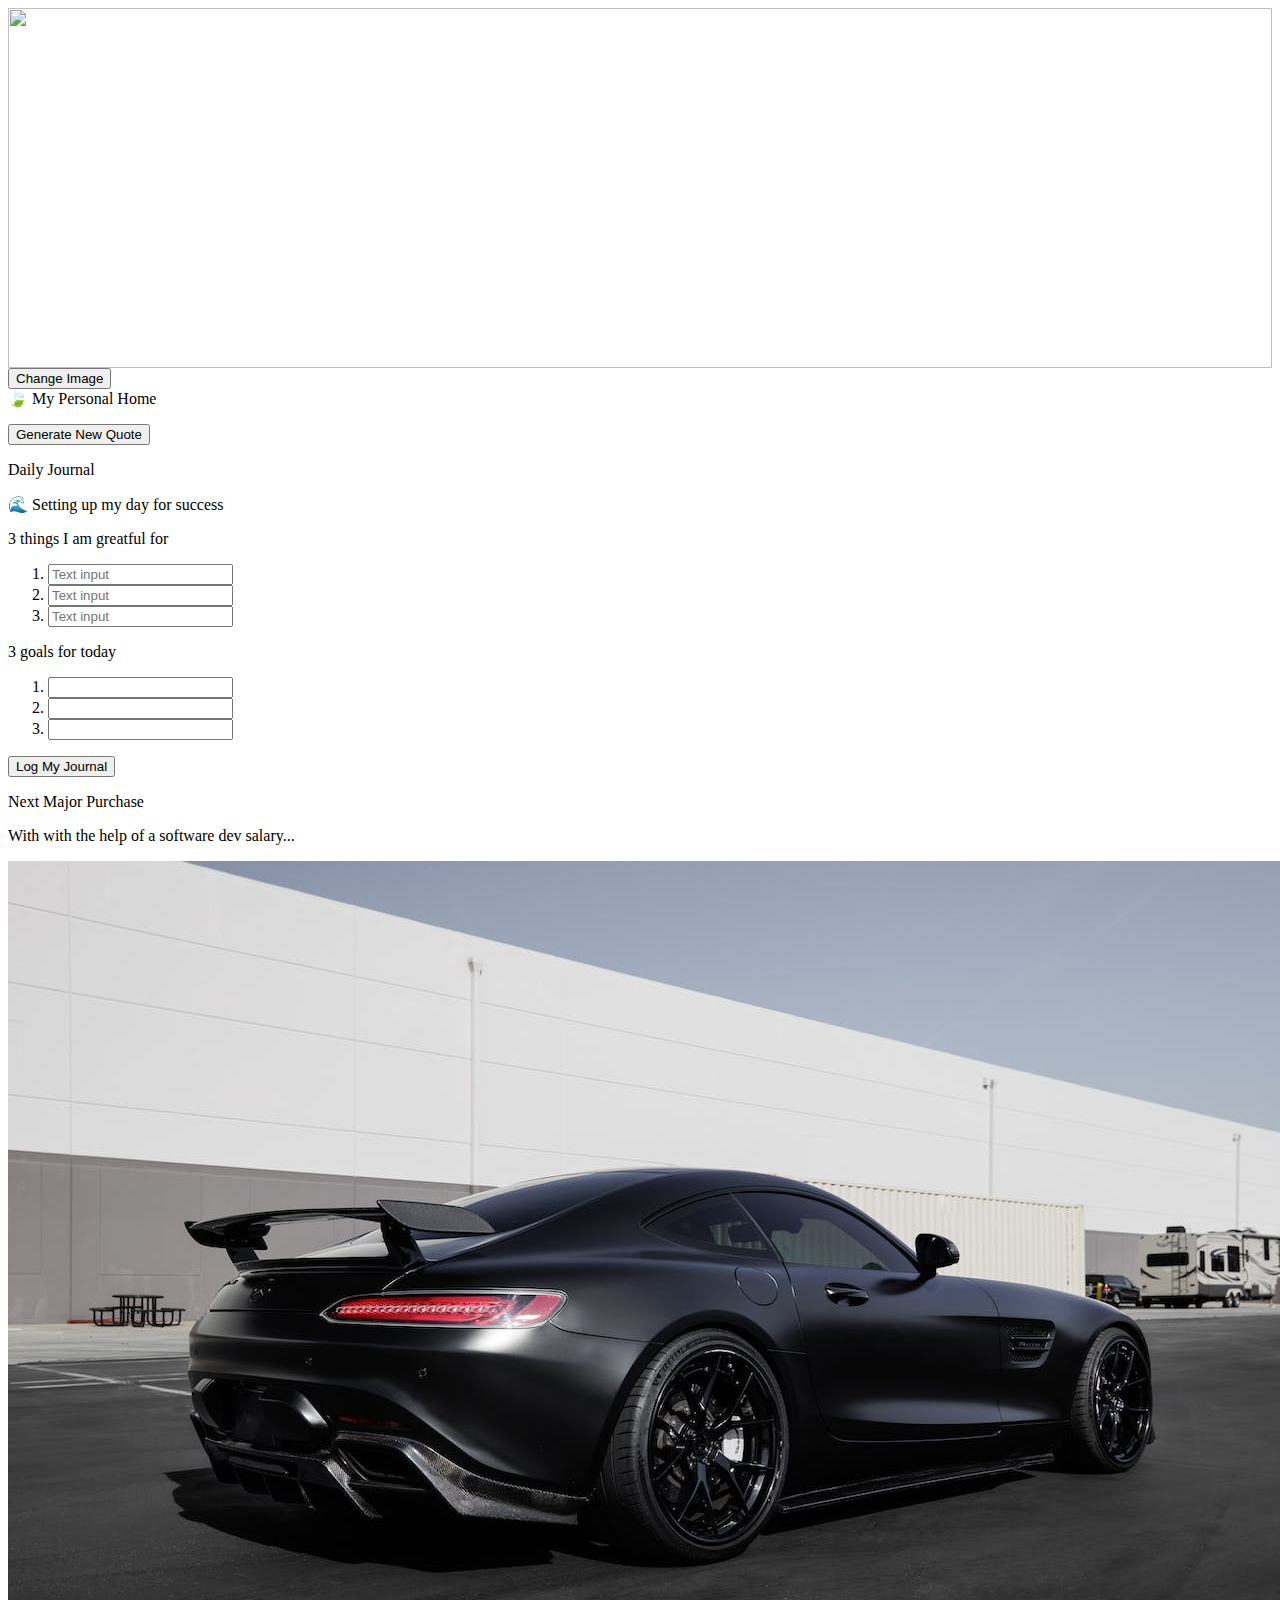
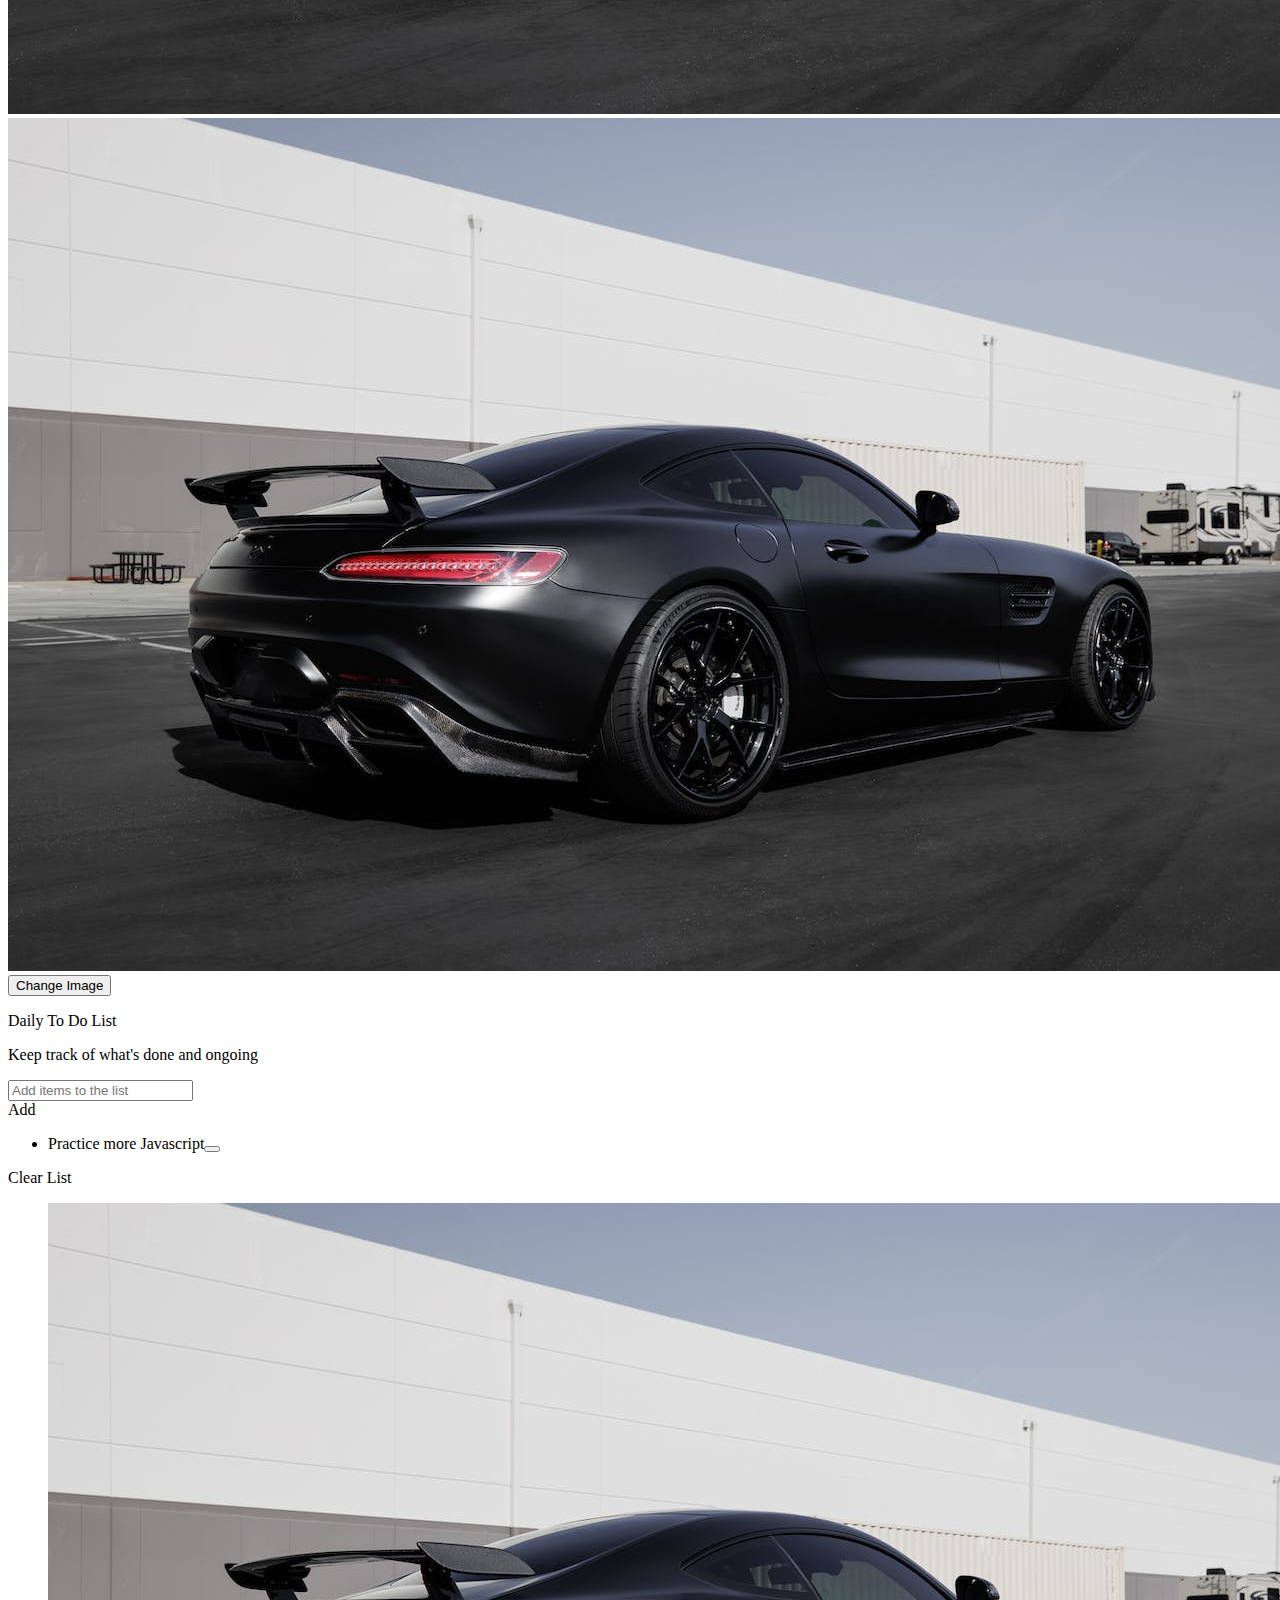
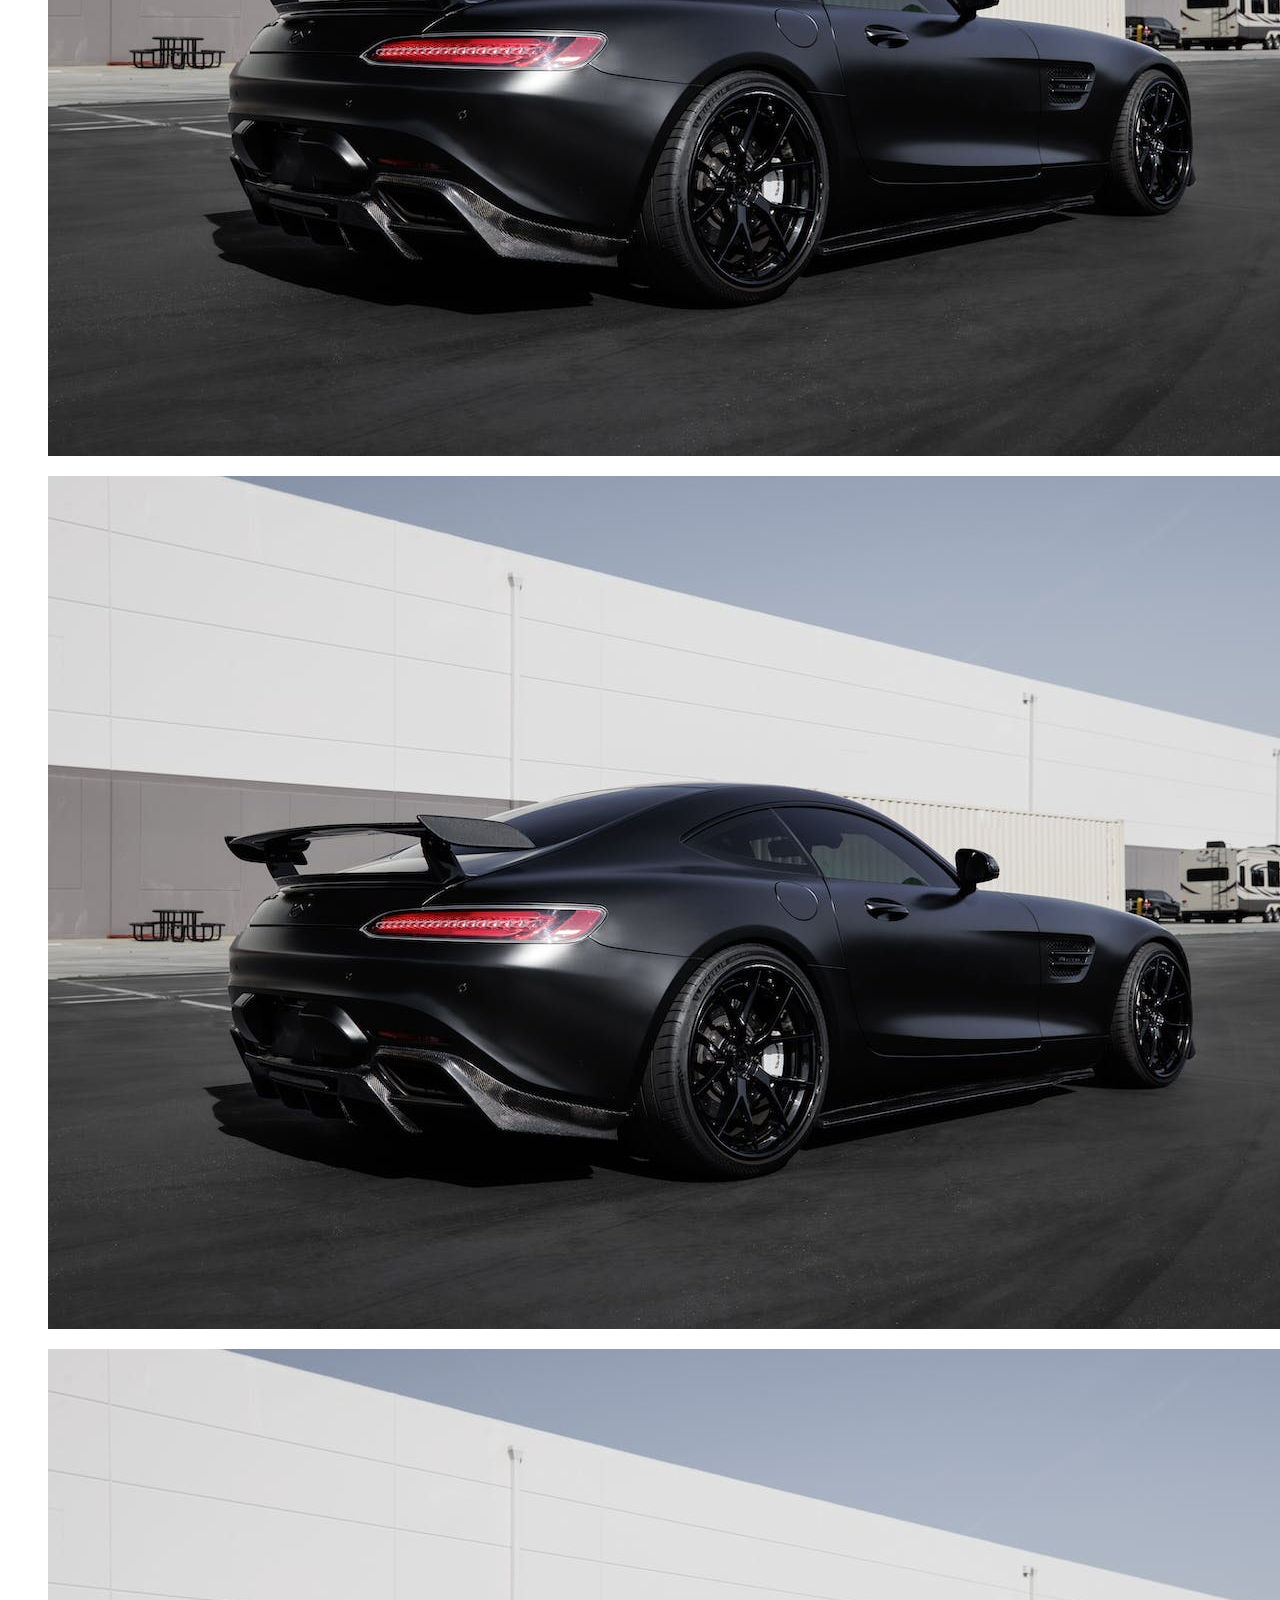
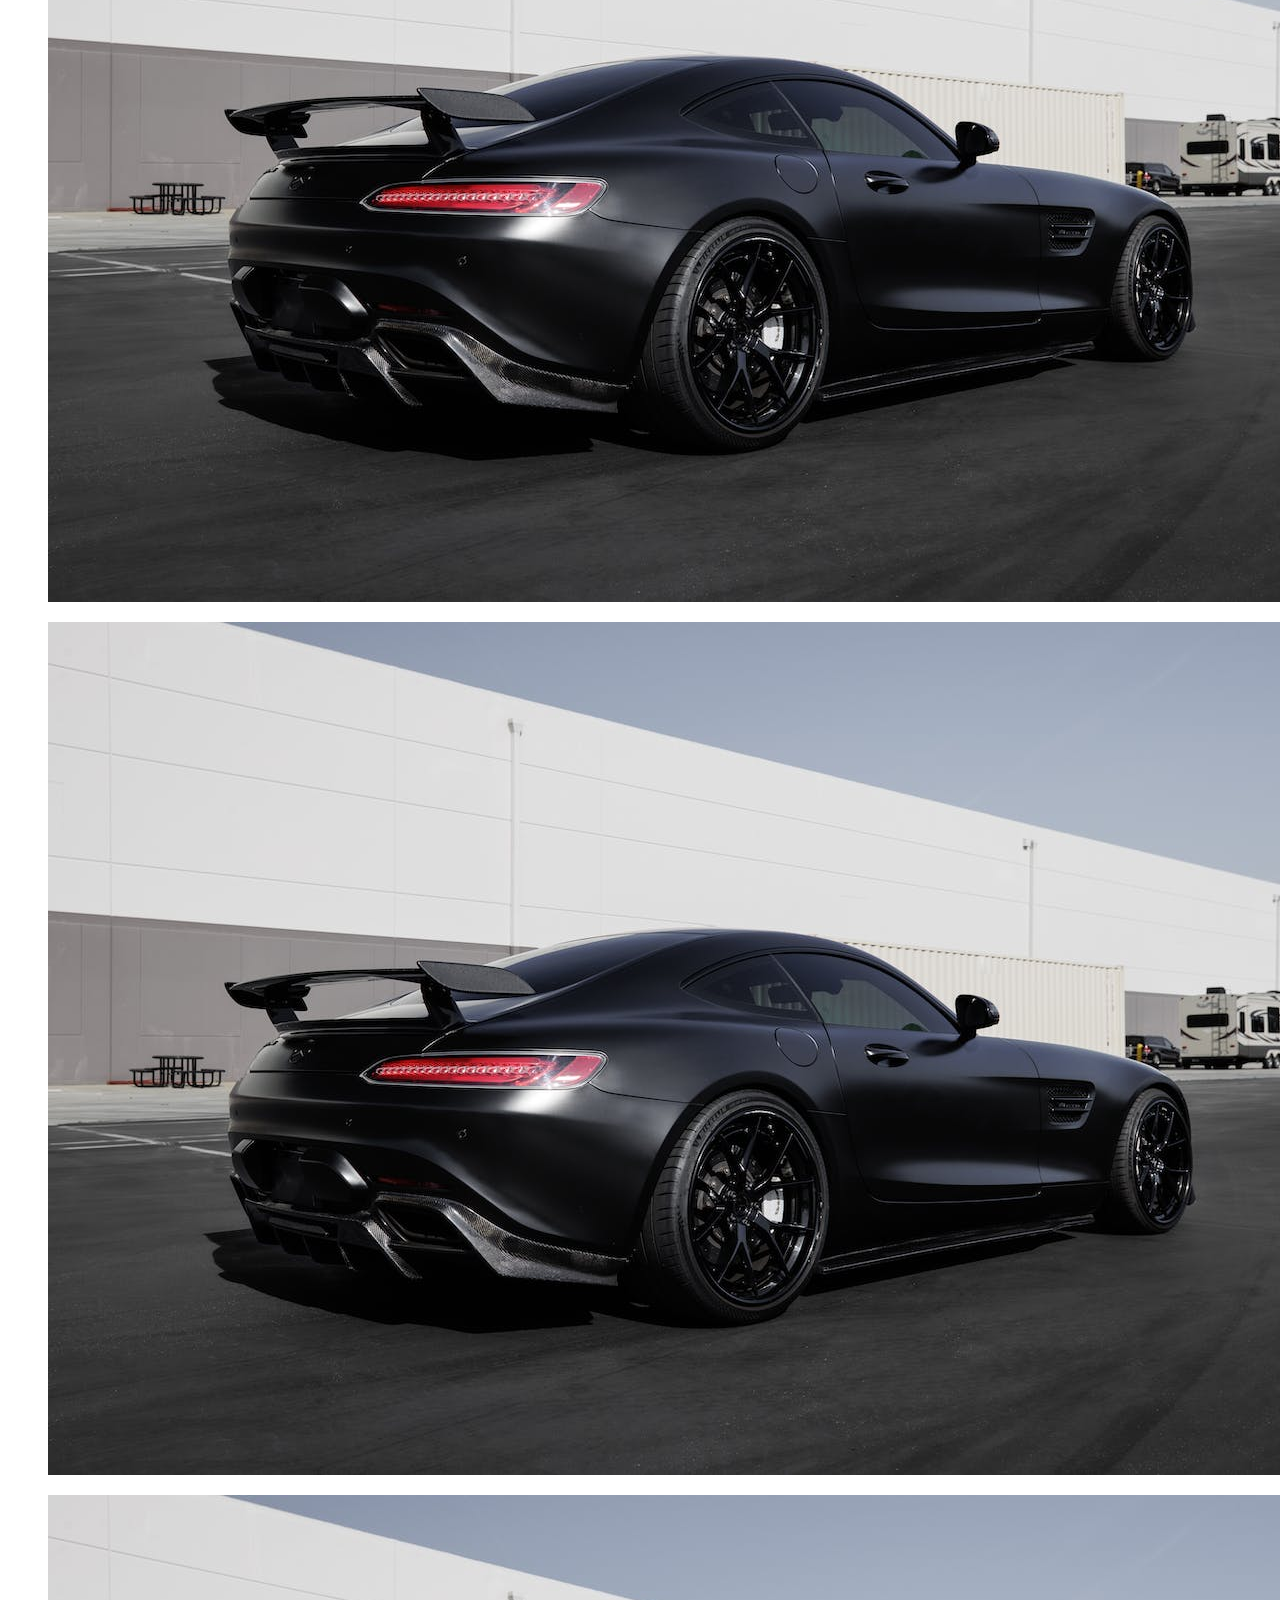
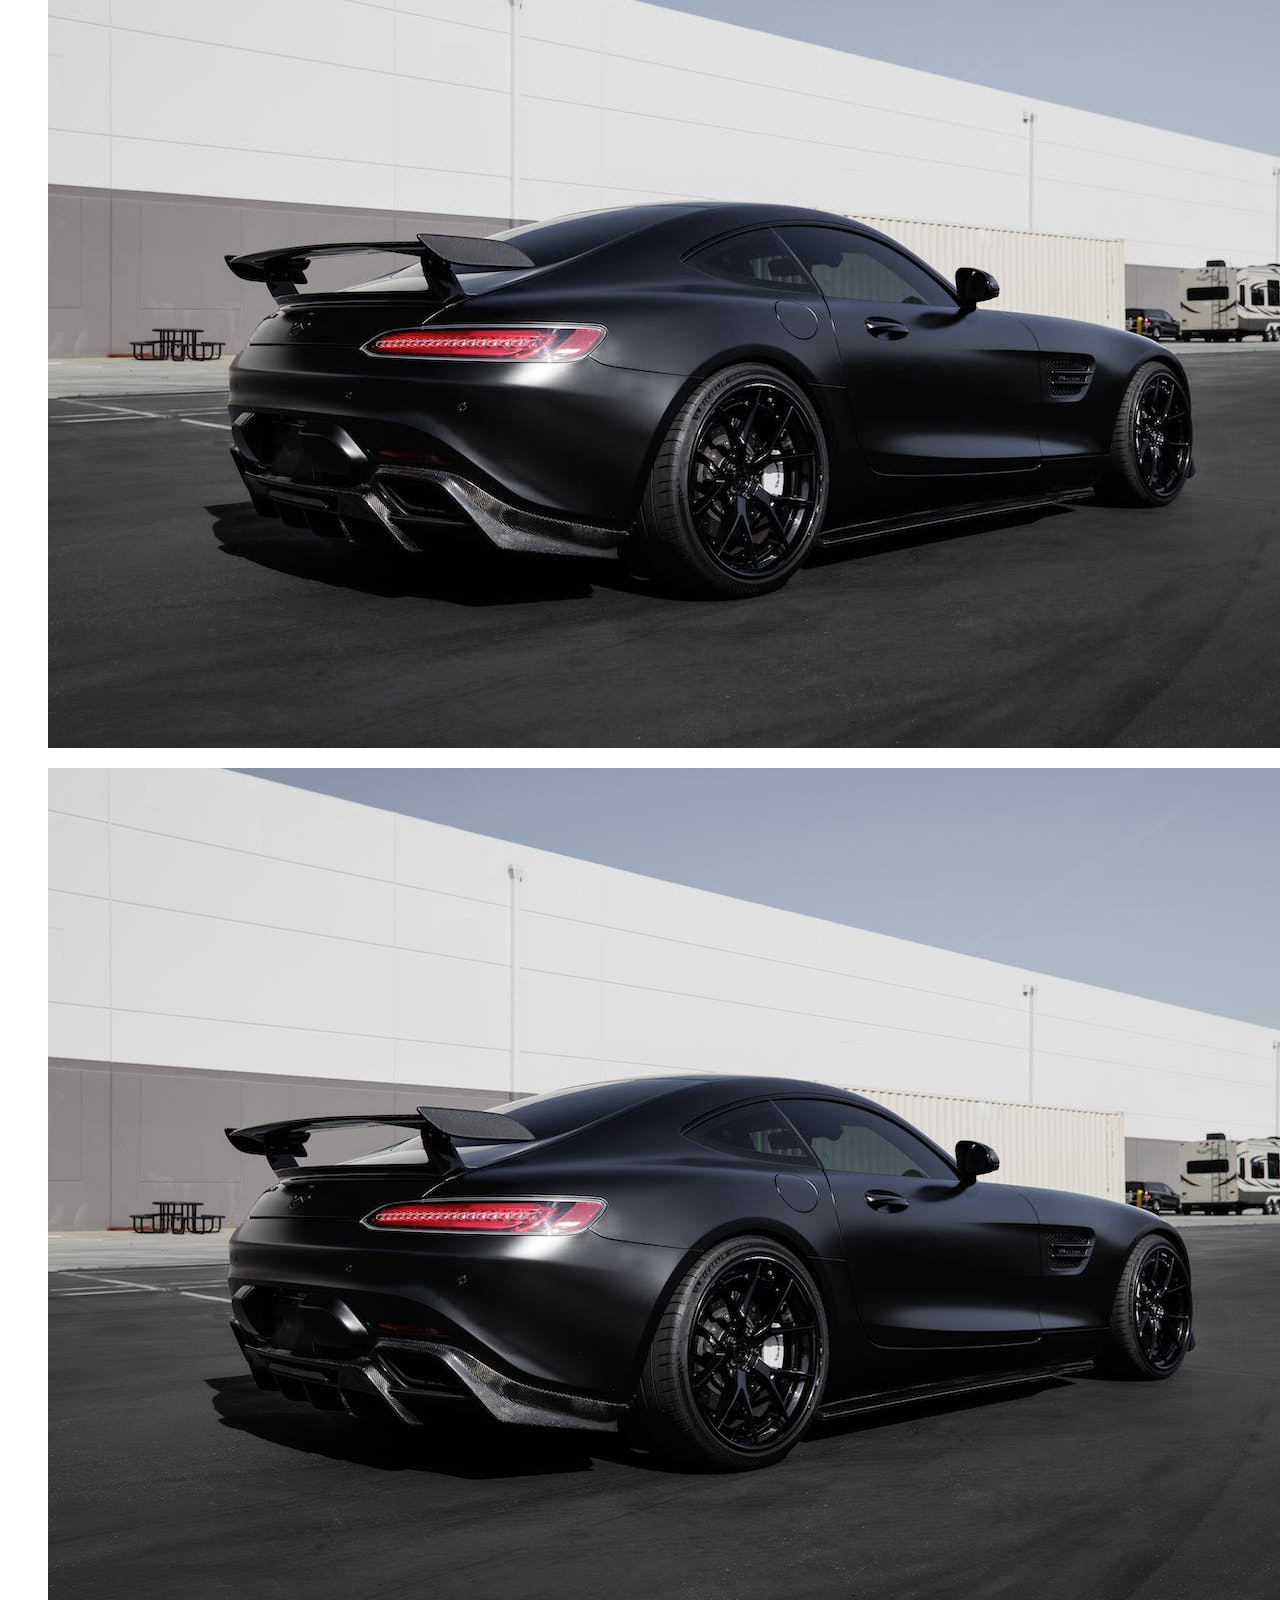
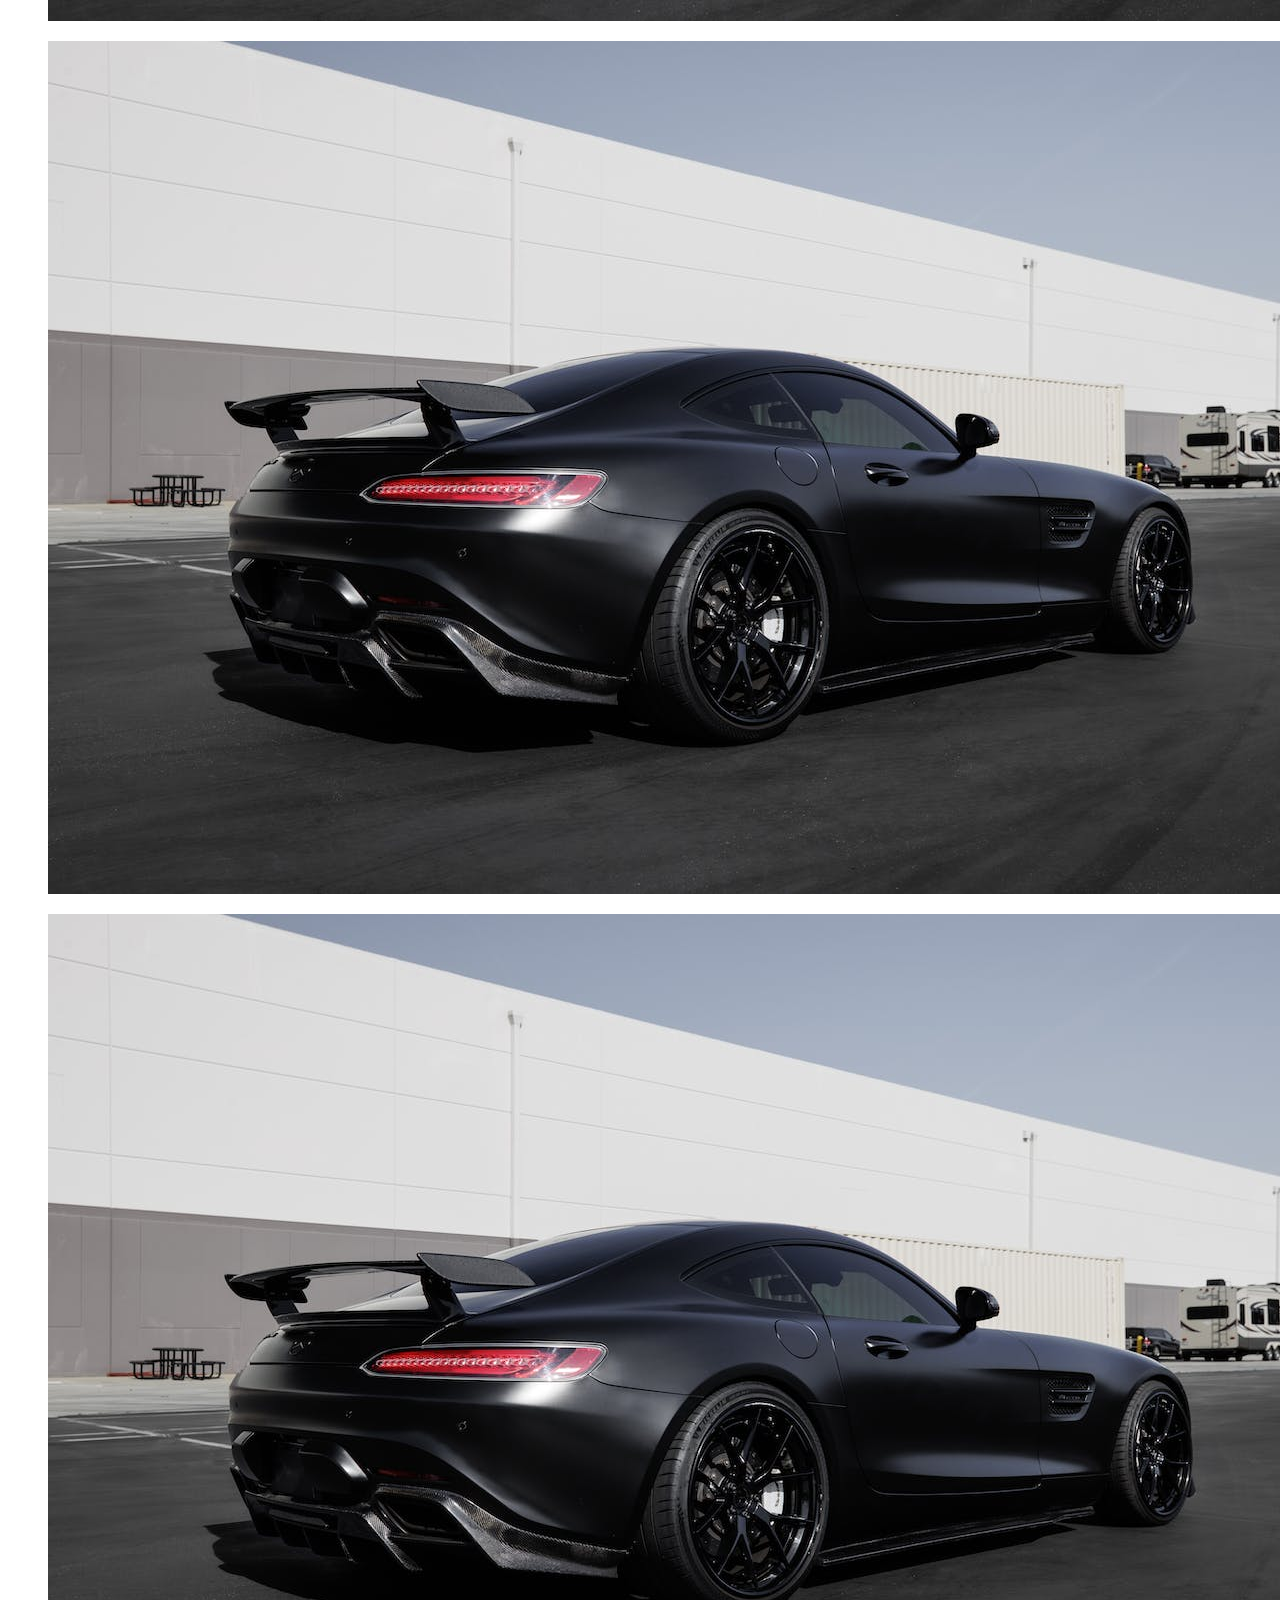
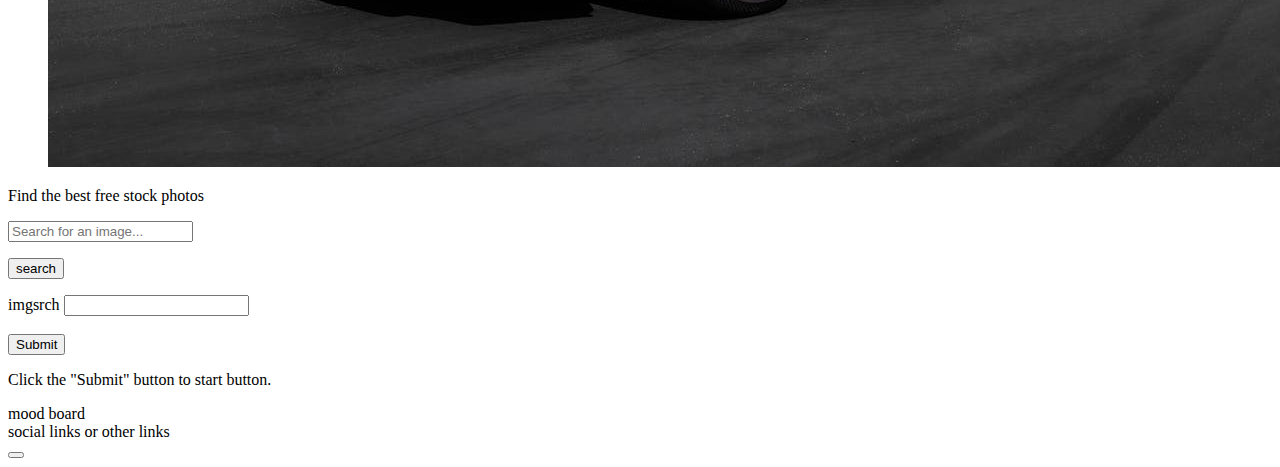
==== index.html @ 058fcc42 "added JS and API for weather widget" ====
<!DOCTYPE html>
<html>

<head>
    <meta charset="utf-8">
    <meta name="viewport" content="width=device-width, initial-scale=1">
    <title>Camel</title>
    <link rel="stylesheet" href="./assets/style.css">
    <!-- Bulma CSS -->
    <link rel="stylesheet" href="https://cdn.jsdelivr.net/npm/bulma@0.9.4/css/bulma.min.css">
    <!-- dayJS -->
    <script src="https://cdn.jsdelivr.net/npm/dayjs@1.11.3/dayjs.min.js"
        integrity="sha256-iu/zLUB+QgISXBLCW/mcDi/rnf4m4uEDO0wauy76x7U=" crossorigin="anonymous"></script>
</head>



<body>

    <div id="top-banner" class="img_container has-background-black-ter">
        <img id="top-banner-image" class="banner_img" src="./images/199286248_l_normal_none.png" alt="">
        <button id="change-image" class="js-modal-trigger is-warning is-small" data-target="banner-modal">
            Change Image
          </button>
    </div>

    <main class="section has-background-black-ter">
        <div class=" mb-6">
            <div class="title is-1 has-text-white-bis">🍃 My Personal Home</div>
            <!-- <div class="button is-primary">Edit Page</div> -->
        </div>
        <!-- row 1 -->
        <div class="tile is-ancestor ">
            <!-- quote generator -->
            <div class="tile is-parent is-6">
                <div class="tile is-child notification is-success has-background-grey-darker">
                    <p id="quote-text" class="title is-5 has-text-white-bis">Lorem ipsum dolor sit amet, consectetur
                        adipiscing elit, sed do eiusmod tempor incididunt ut labore et dolore magna aliqua.</p>
                    <p id="author-name" class="subtitle is-6 has-text-white-bis">- Quote author</p>
                    <button id="new-random" class="button is-warning">Generate New Quote</button>
                </div>
            </div>
            <!-- time and day widget -->
            <div class="tile is-parent is-3">
                <div
                    class="tile is-child notification is-success has-background-grey-darker has-text-centered is-align-content-center">
                    <p id="time" class="is-size-1 is-size-1-touch has-text-weight-bold has-text-white-bis "></p>
                    <p id="day" class="has-text-white-bis"></p>
                    <p id="monthly" class="has-text-white-bis"></p>
                </div>
            </div>
            <!-- weather widget -->
            <div class="tile is-parent is-3">
                <div
                    class="tile is-child notification is-success  has-background-grey-darker has-text-centered is-align-content-center">
                    <p id="temperature" class="is-size-1 is-size-1-touch has-text-weight-bold has-text-white-bis">
                    </p>
                    <p id="condition" class="has-text-white-bis"></p>
                    <p id="location" class="has-text-white-bis"></p>
                    <!-- <div class="field has-addons">
                        <div class="control">
                          <input id="citysearch" class="input" type="text" placeholder="Enter your city here...">
                        </div>
                        <div class="control">
                          <a class="button is-warning">
                            Update
                          </a>
                        </div>
                      </div> -->

                </div>
            </div>
        </div>
        <!-- row 2  -->
        <div class="tile is-ancestor has-background-black-ter">

            <!-- journal -->
            <div class="tile is-parent">
                <!-- <form id="journal-form"> -->
                    <article class="tile is-child has-background-grey-darker notification is-success">
                        <div class="content">
                            <!-- titles -->
                            <p class="title">Daily Journal</p>
                            <p class="subtitle">🌊 Setting up my day for success</p>
                            <!-- boxes -->
                            <div class="content">
                                <div>
                                    <!-- Top box -->
                                    <p class="title is-6 has-text-weight-normal is-italic	">3 things I am greatful for
                                    </p>
                                    <div class="box content pt-2 has-background-grey-dark">
                                        <ol type="1">
                                            <li>
                                                <input class="input" type="text" placeholder="Text input">
                                            </li>
                                            <li>
                                                <input class="input" type="text" placeholder="Text input">
                                            </li>
                                            <li>
                                                <input class="input" type="text" placeholder="Text input">
                                            </li>
                                        </ol>
                                    </div>
                                    <!-- Bottom Box -->
                                    <p class="title is-6 has-text-weight-normal is-italic	">3 goals for today</p>
                                    <div class="box content pt-2 has-background-grey-dark">
                                        <ol type="1">
                                            <li><input type= "text" id= "goalsl1"></li>
                                            <li><input type= "text" id= "goalsl2"></li>
                                            <li><input type= "text" id= "goalsl3"></li>
                                        </ol>
                                    </div>
                                </div>
                            </div>
                            <button class="button is-warning is-outlined" id="log-my-journal">Log My Journal</button>
                        </div>
                    </article>
                <!-- </form> -->
            </div>

            <!-- solo image tile -->
            <div class="tile is-parent">
                <article class="tile is-child has-background-grey-darker notification is-primary has-text-centered">
                    <p class="title">Next Major Purchase</p>
                    <p class="subtitle">With with the help of a software dev salary...</p>
                    <div class="">


                        <img src="./images/pexels-auto-records-10292240.jpg">
                        
                            <img id="solo-image" src="./images/pexels-auto-records-10292240.jpg">

                        </figure>
                    </div>
                    <button id="change-image" class="js-modal-trigger button is-warning mt-3" data-target="pexel-modal">
                        Change Image
                    </button>
                </article>
            </div>

            <!-- to-do-list -->
            <div class="tile is-parent">
                <article class="tile is-child has-background-grey-darker notification is-primary ">
                    <p class="title">Daily To Do List</p>
                    <p class="subtitle">Keep track of what's done and ongoing</p>
                    <div class="field has-addons">
                        <div class="control is-expanded">
                            <input id="task_input" class="input" type="text" placeholder="Add items to the list">
                        </div>
                        <div class="control">
                            <a id="task_add" class="button is-warning">
                                Add
                            </a>
                        </div>
                    </div>
                    <div class="control my-4">

                        <ul id="task_list">
                            <li class="is-clickable notification is-warning mb-3 p-2">Practice more Javascript<button
                                    id="clear_task" class="delete"></button></li>
                        </ul>

                        <ul id="task_list"></ul>
                    </div>
                    <div class="field is-grouped is-grouped-centered">
                        <p class="control">
                            <a id="clear_button" class="button is-warning is-outlined">
                                Clear List
                            </a>
                        </p>
                    </div>
                </article>
            </div>
        </div>
        <!-- row 3 -->
        <div class="tile is-ancestor is-vertical">
            <div class="tile is-parent">
                <div class="tile is-child">
                    <figure class="image is-480x480">
                        <img src="./images/pexels-auto-records-10292240.jpg">
                    </figure>
                </div>
                <div class="tile is-child">
                    <figure class="image is-480x480">
                        <img src="./images/pexels-auto-records-10292240.jpg">
                    </figure>
                </div>
                <div class="tile is-child">
                    <figure class="image is-480x480">
                        <img src="./images/pexels-auto-records-10292240.jpg">
                    </figure>
                </div>
                <div class="tile is-child">
                    <figure class="image is-480x480">
                        <img src="./images/pexels-auto-records-10292240.jpg">
                    </figure>
                </div>
            </div>
            <div class="tile is-parent">
                <div class="tile is-child">
                    <figure class="image has-ratio is-256x256">
                        <img src="./images/pexels-auto-records-10292240.jpg">
                    </figure>
                </div>
                <div class="tile is-child">
                    <figure class="image has-ratio is-256x256">
                        <img src="./images/pexels-auto-records-10292240.jpg">
                    </figure>
                </div>
                <div class="tile is-child">
                    <figure class="image has-ratio is-256x256">
                        <img src="./images/pexels-auto-records-10292240.jpg">
                    </figure>
                </div>
                <div class="tile is-child">
                    <figure class="image has-ratio is-256x256">
                        <img src="./images/pexels-auto-records-10292240.jpg">
                    </figure>
                </div>
            </div>
        </div>


        <!-- Modal -->

       
       <!-- Modal for solo image -->
        <div id="pexel-modal" class="modal">
            <div class="modal-background "></div>
                <div class="modal-content is-clipped">
                    <div class="tile is-ancestor has-background-grey-darker notification is-primary">
                        <div class="tile is-parent">
                            <div class="tile is-child">
                                <div class="label is-size-5 has-text-white-ter has-text-centered py-4">Find the best free stock photos</div>
                                <div class="field is-grouped pb-4">
                                    <p class="control is-expanded">
                                    <input id="pexelimg" class="input" type="text" placeholder="Search for an image...">
                                    </p>
                                    <p class="control">
                                    <input id="submitBtn" class="button is-link" type="submit" value="search">
                                    </p>
                                </div>
                                <div id="imgcontainer" class="img_result  pb-4"></div>
                            </div>
                        </div>
                    </div>
                </div>
            </div>
        </div>

        <!-- Modal for top banner -->
        <div id="banner-modal" class="modal">
            <div class="modal-background"></div>
            <div class="modal-content">
              <!-- Any other Bulma elements you want -->
              <div class="container">
                <div class="row">
                    <div class="col-8">
                        <form>
                            <label for="pexelimgBanner">imgsrch</label>
                            <input type="text" id="pexelimgBanner" name="imgsrch"><br><br>

                            <input id="submitBtnBanner" type="submit" value="Submit">
                        </form>

                        <div id="bannercontainer">

                        </div>

                        <p>Click the "Submit" button to start button.</p>
                        mood board
                    </div>
                    <div class="col-4">
                        social links or other links
                    </div>
                </div>
            </div>
            </div>
            <button class="modal-close is-large" aria-label="close"></button>
          </div>
    </main>

    <script src="./assets/script.js"></script>

</body>

</html>
---- assets/style.css ----
/* * {
    border: 1px red solid;
    font-family: 'Source Sans 3', sans-serif;
} */

.img_container {
    grid-area: 1/1;
    width: 100%;
    height: 100%;
    position: relative;
}

.banner_img {
    display: block;
    object-fit: cover;
    border-radius: 0px;
    width: 100%;
    height: 40vh;
    opacity: 1;
    object-position: center 65%;
}

.cvrbtn {
    position: absolute;
    bottom: 3rem;
    left: 2rem;
}

.img_result {
    justify-self: center;
}

/* .wider {
    width: 110%;
} */
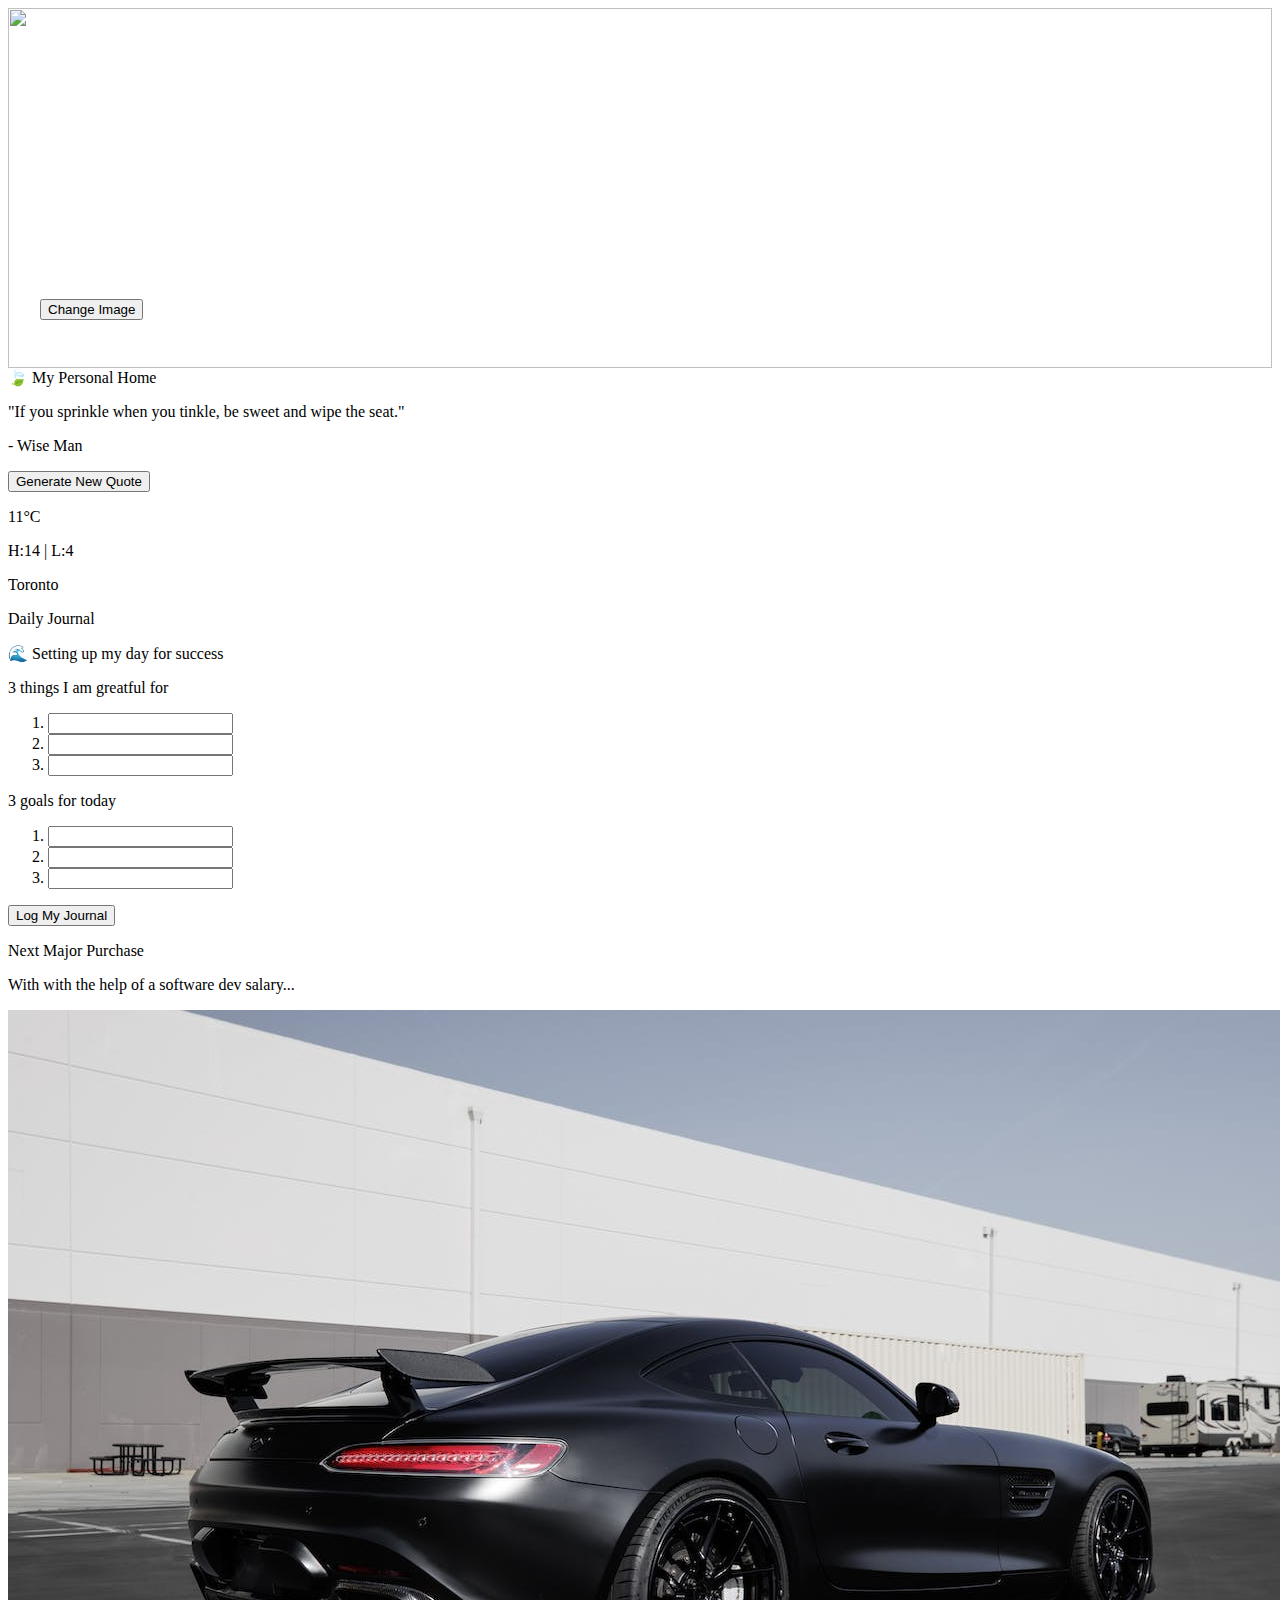
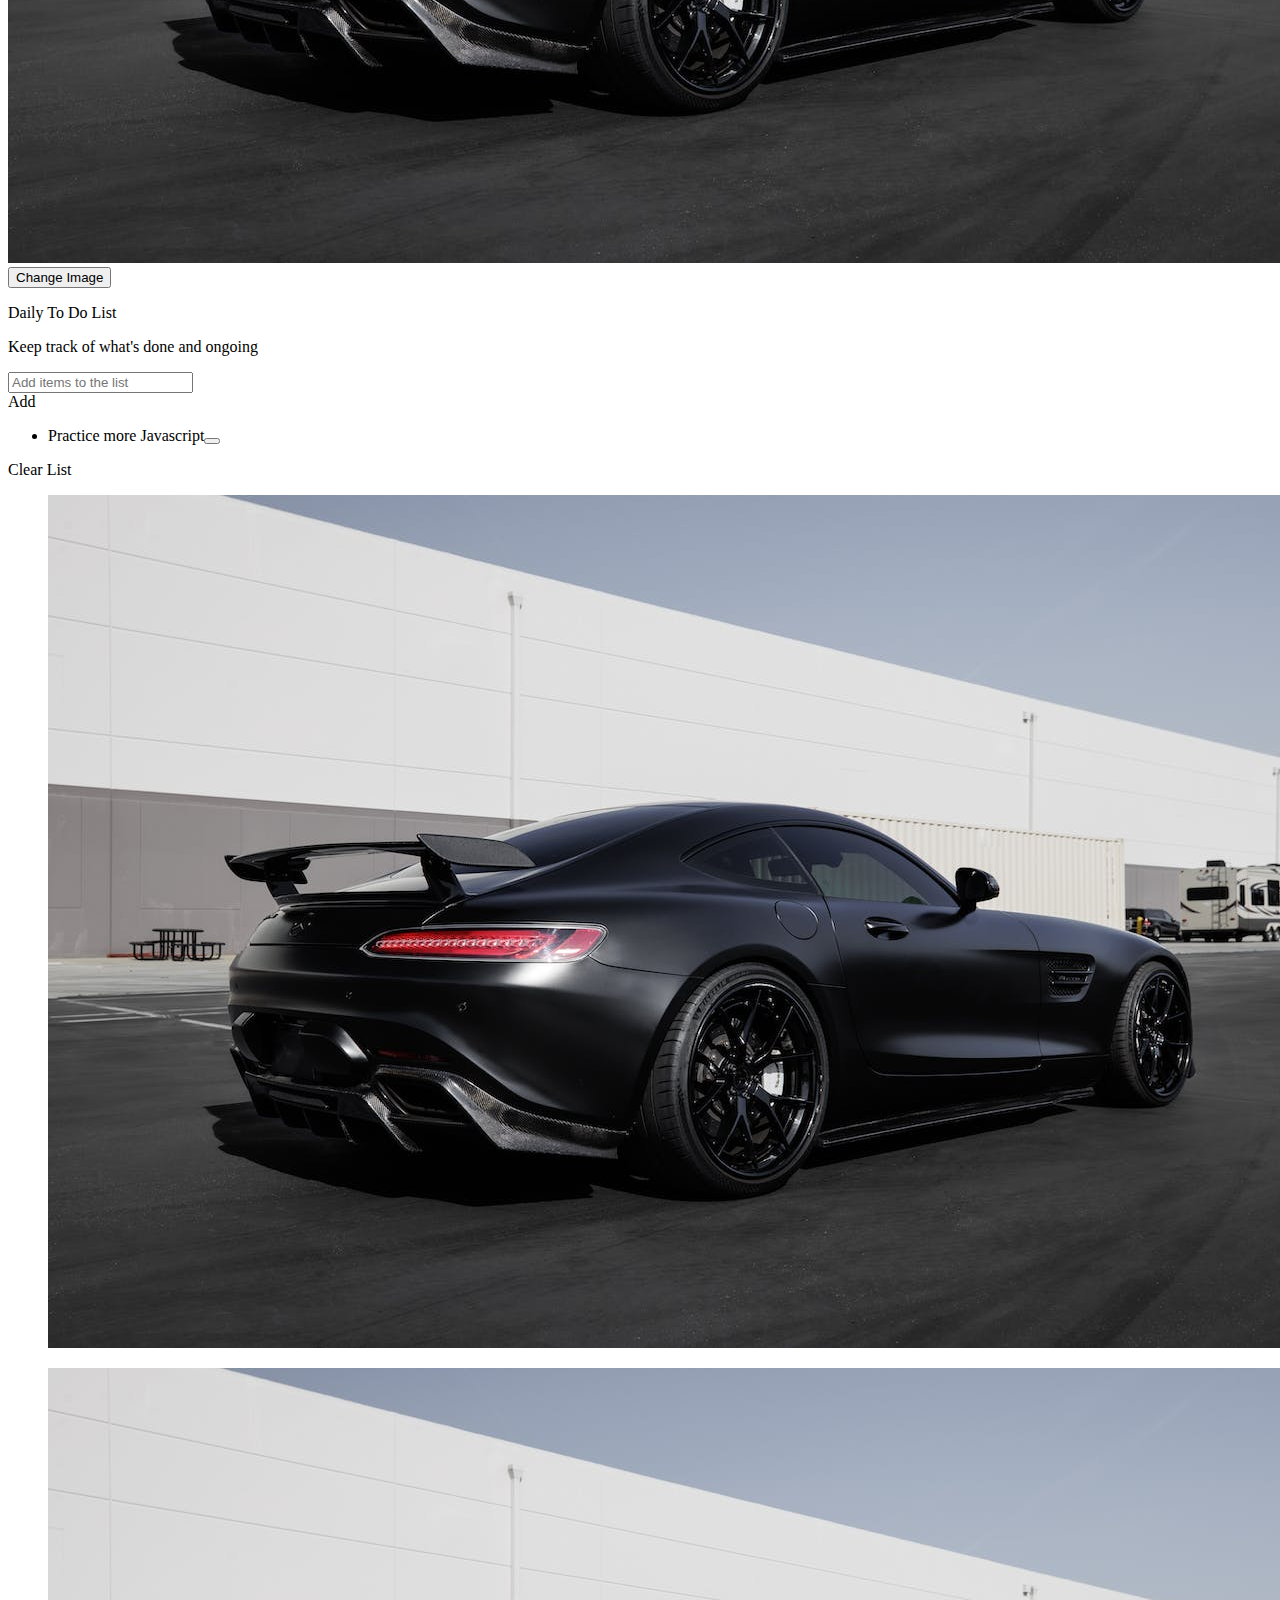
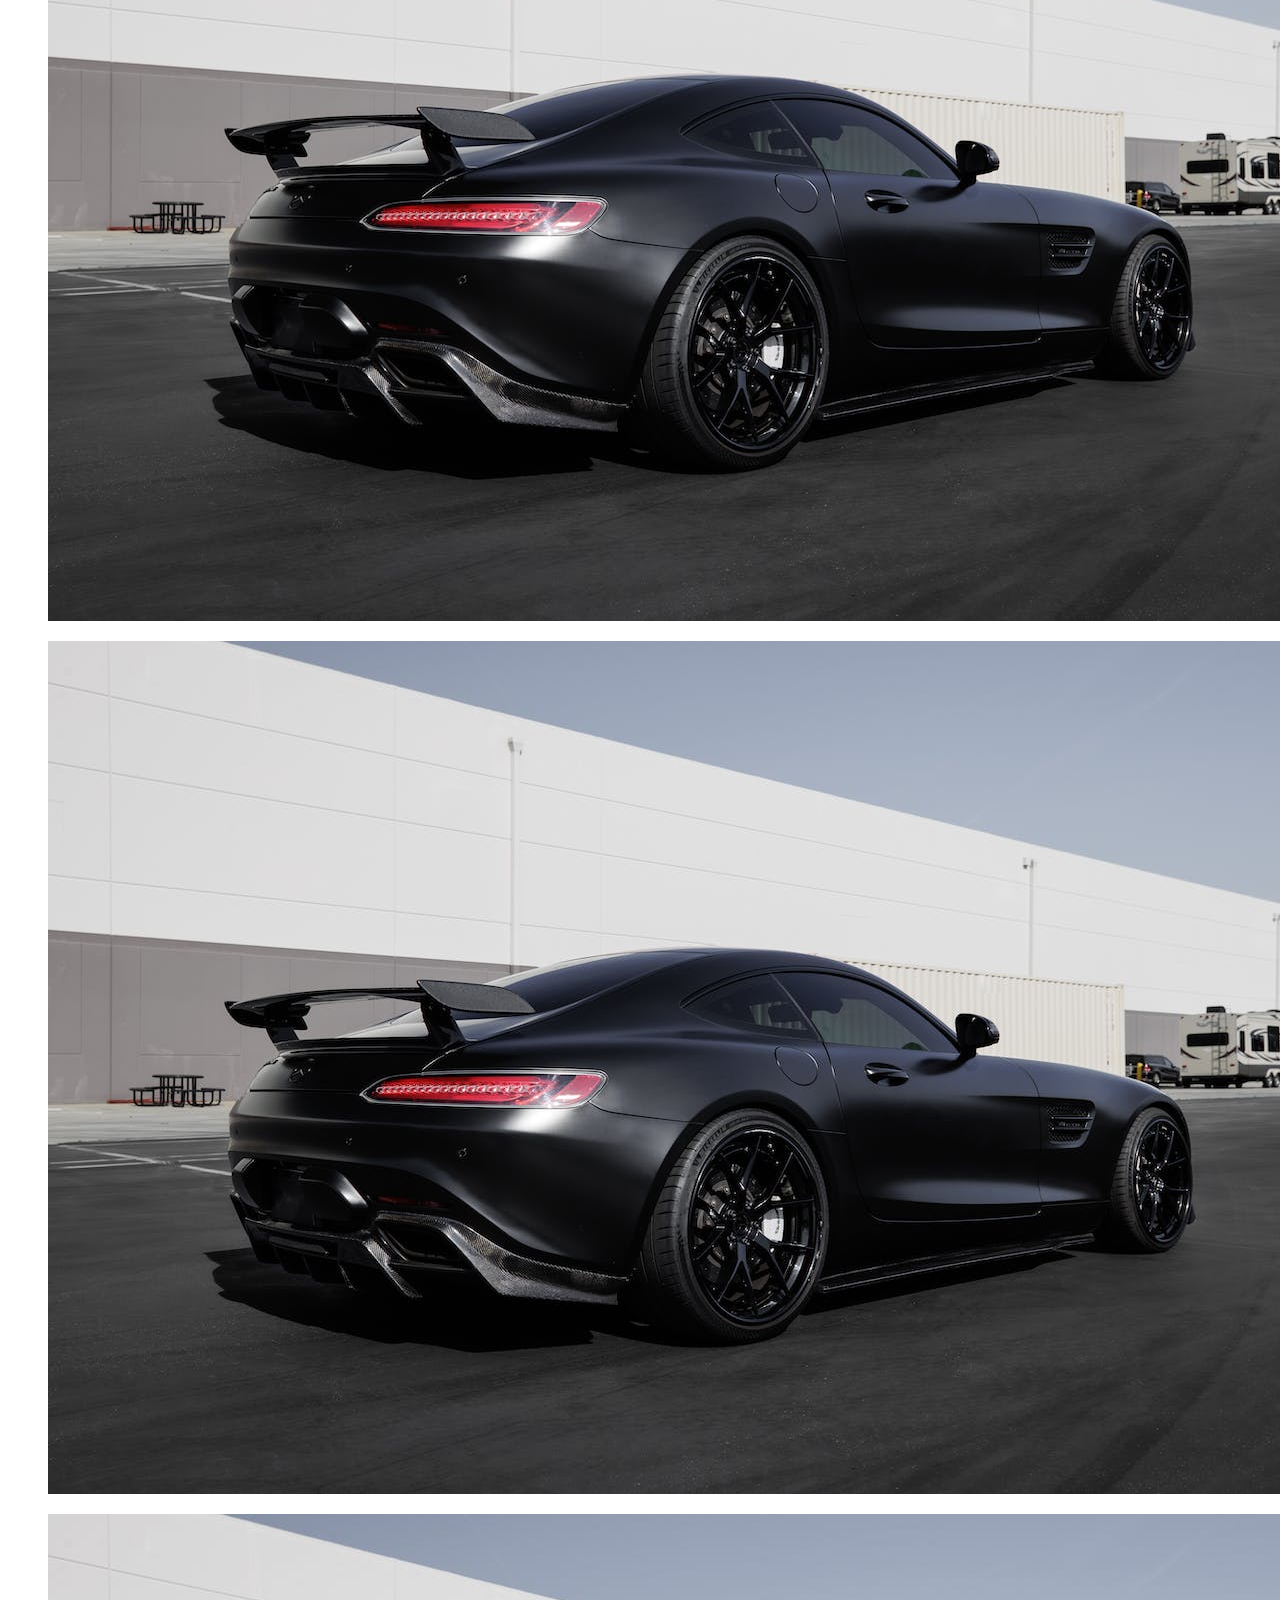
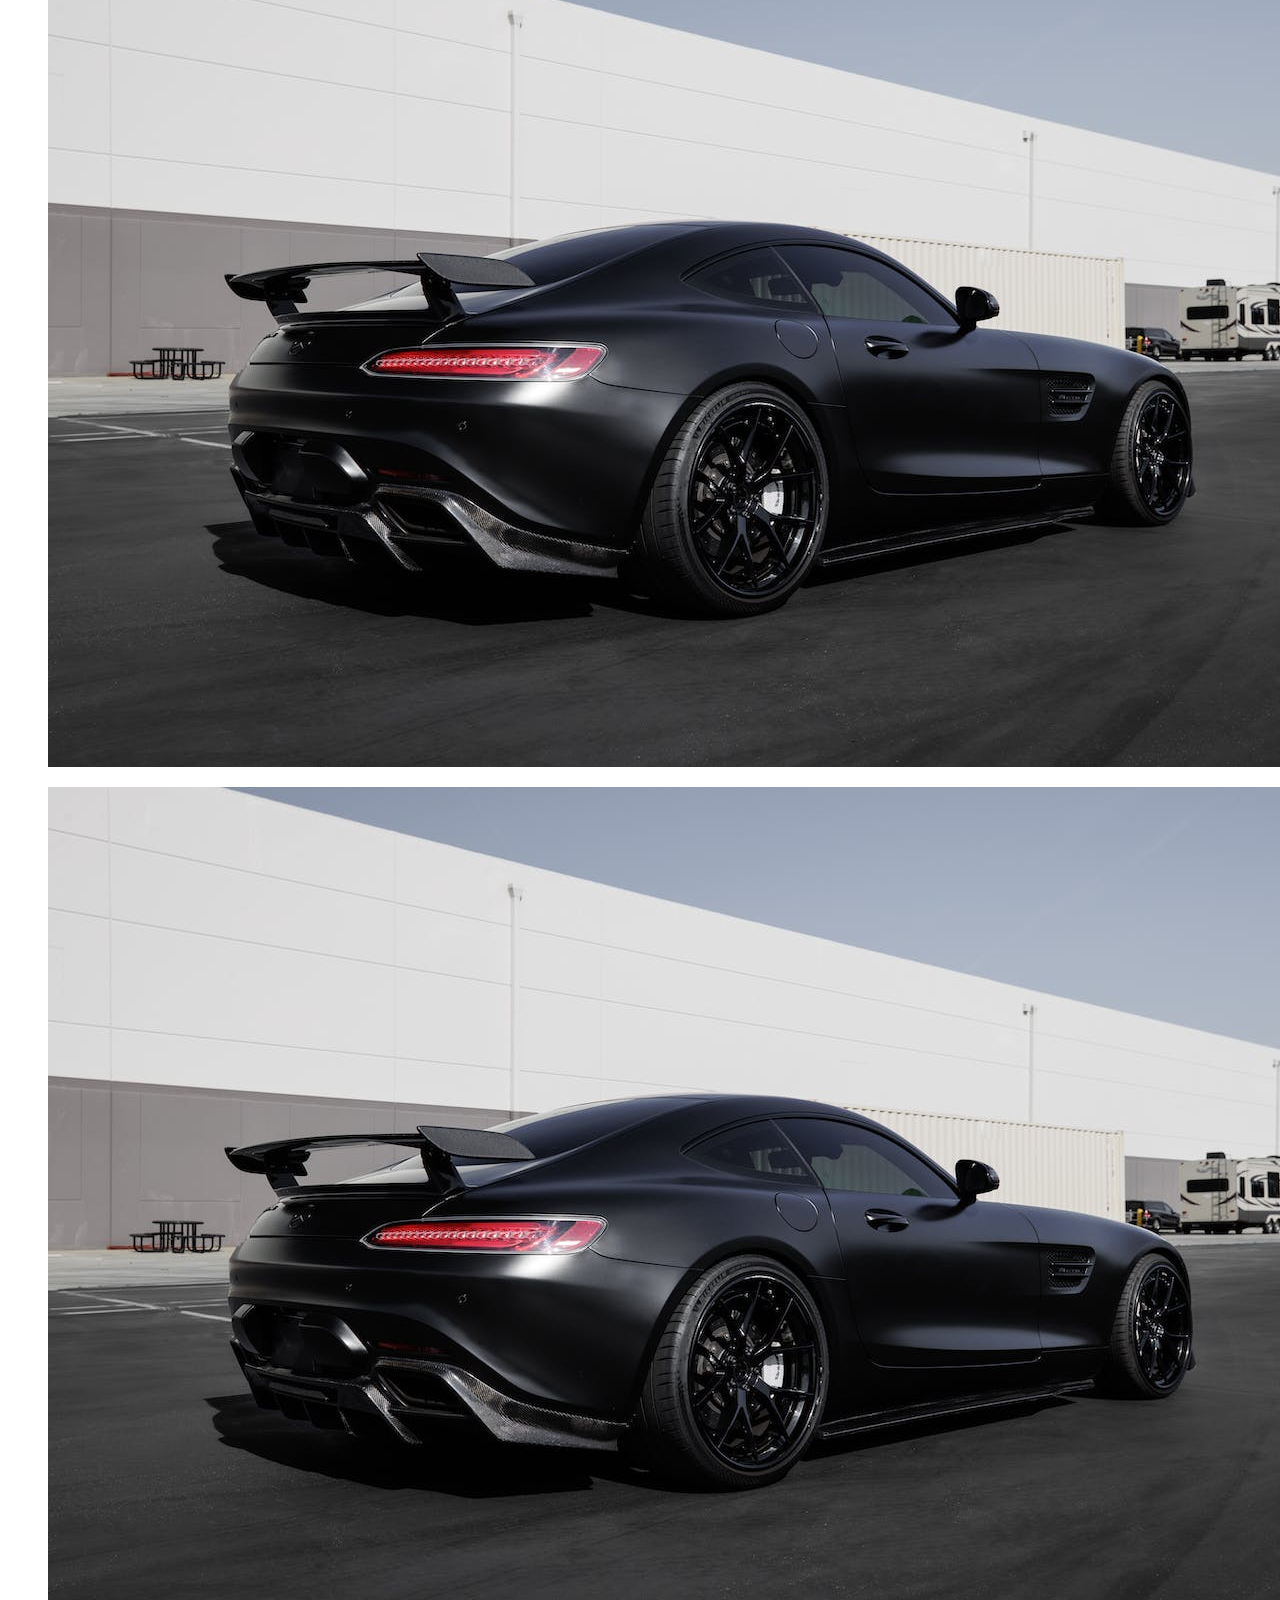
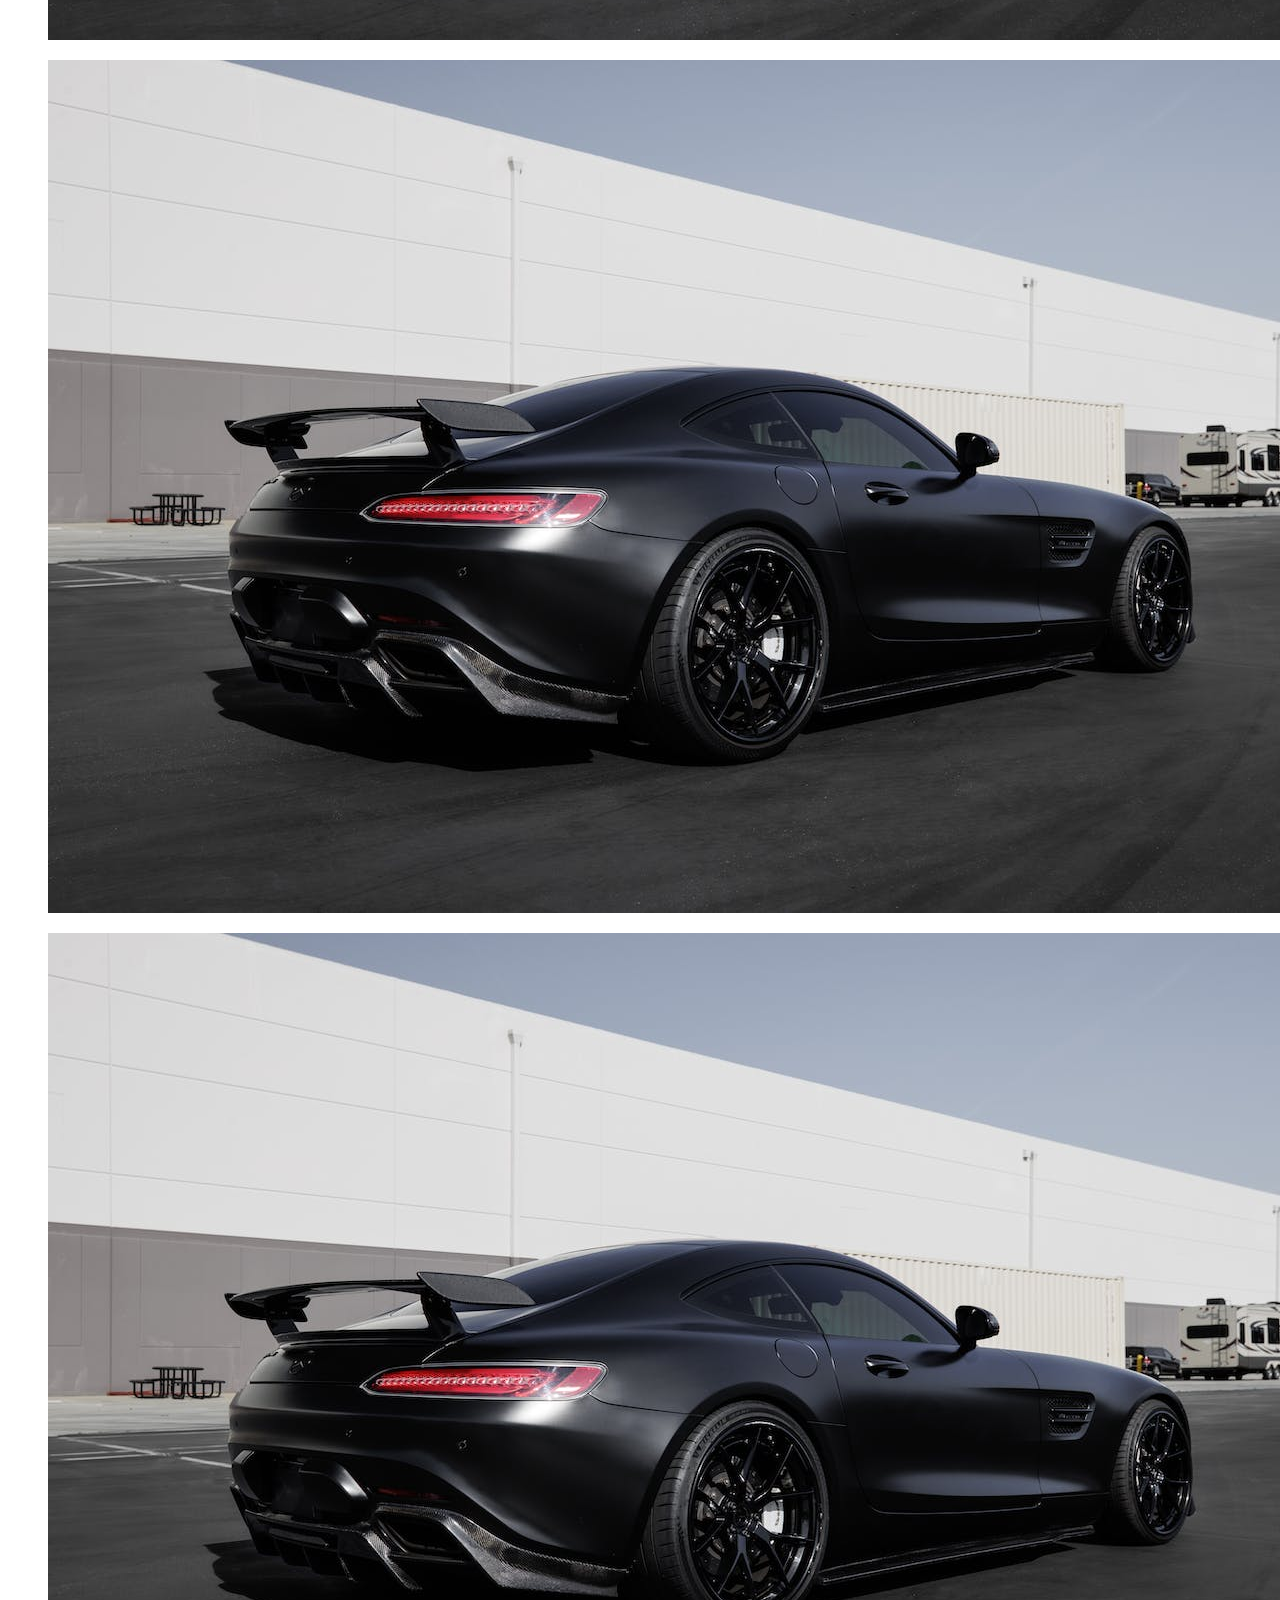
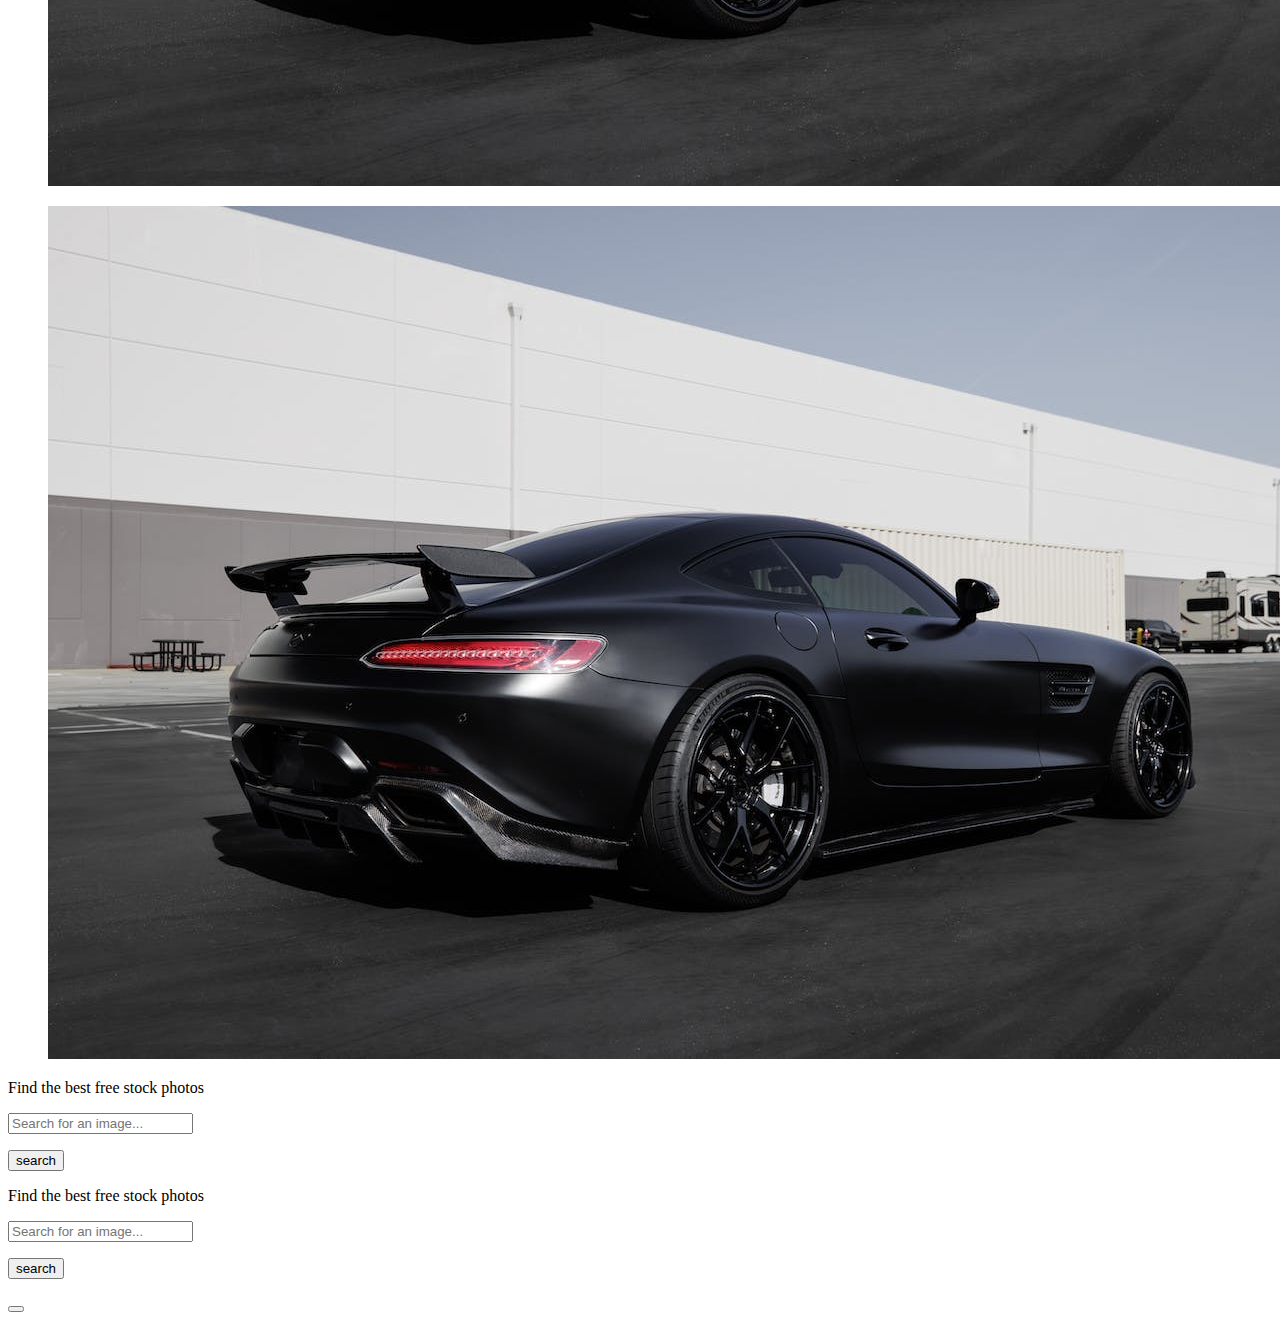
==== commit 45f6ee3c: "Merge pull request #50 from Levi-Man/ilm-refactoring" ====
--- a/index.html
+++ b/index.html
@@ -19,9 +19,9 @@
 
     <div id="top-banner" class="img_container has-background-black-ter">
         <img id="top-banner-image" class="banner_img" src="./images/199286248_l_normal_none.png" alt="">
-        <button id="change-image" class="js-modal-trigger is-warning is-small" data-target="banner-modal">
+        <button id="change-image" class="button cvrbtn js-modal-trigger is-warning is-small" data-target="banner-modal">
             Change Image
-          </button>
+        </button>
     </div>
 
     <main class="section has-background-black-ter">
@@ -32,16 +32,15 @@
         <!-- row 1 -->
         <div class="tile is-ancestor ">
             <!-- quote generator -->
-            <div class="tile is-parent is-6">
+            <div class="tile is-parent is-8">
                 <div class="tile is-child notification is-success has-background-grey-darker">
-                    <p id="quote-text" class="title is-5 has-text-white-bis">Lorem ipsum dolor sit amet, consectetur
-                        adipiscing elit, sed do eiusmod tempor incididunt ut labore et dolore magna aliqua.</p>
-                    <p id="author-name" class="subtitle is-6 has-text-white-bis">- Quote author</p>
+                    <p id="quote-text" class="title is-5 has-text-white-bis">"If you sprinkle when you tinkle, be sweet and wipe the seat."</p>
+                    <p id="author-name" class="subtitle is-6 has-text-white-bis">- Wise Man</p>
                     <button id="new-random" class="button is-warning">Generate New Quote</button>
                 </div>
             </div>
             <!-- time and day widget -->
-            <div class="tile is-parent is-3">
+            <div class="tile is-parent is-2">
                 <div
                     class="tile is-child notification is-success has-background-grey-darker has-text-centered is-align-content-center">
                     <p id="time" class="is-size-1 is-size-1-touch has-text-weight-bold has-text-white-bis "></p>
@@ -50,24 +49,13 @@
                 </div>
             </div>
             <!-- weather widget -->
-            <div class="tile is-parent is-3">
+            <div class="tile is-parent is-2">
                 <div
                     class="tile is-child notification is-success  has-background-grey-darker has-text-centered is-align-content-center">
-                    <p id="temperature" class="is-size-1 is-size-1-touch has-text-weight-bold has-text-white-bis">
+                    <p id="temperature" class="is-size-1 is-size-1-touch has-text-weight-bold has-text-white-bis">11°C
                     </p>
-                    <p id="condition" class="has-text-white-bis"></p>
-                    <p id="location" class="has-text-white-bis"></p>
-                    <!-- <div class="field has-addons">
-                        <div class="control">
-                          <input id="citysearch" class="input" type="text" placeholder="Enter your city here...">
-                        </div>
-                        <div class="control">
-                          <a class="button is-warning">
-                            Update
-                          </a>
-                        </div>
-                      </div> -->
-
+                    <p id="range" class="has-text-white-bis">H:14 | L:4</p>
+                    <p id="city" class="has-text-white-bis">Toronto</p>
                 </div>
             </div>
         </div>
@@ -76,8 +64,8 @@
 
             <!-- journal -->
             <div class="tile is-parent">
-                <!-- <form id="journal-form"> -->
-                    <article class="tile is-child has-background-grey-darker notification is-success">
+                <form id="journal-form">
+                    <article class="tile is-child has-background-grey-darker notification is-primary is-success">
                         <div class="content">
                             <!-- titles -->
                             <p class="title">Daily Journal</p>
@@ -90,24 +78,18 @@
                                     </p>
                                     <div class="box content pt-2 has-background-grey-dark">
                                         <ol type="1">
-                                            <li>
-                                                <input class="input" type="text" placeholder="Text input">
-                                            </li>
-                                            <li>
-                                                <input class="input" type="text" placeholder="Text input">
-                                            </li>
-                                            <li>
-                                                <input class="input" type="text" placeholder="Text input">
-                                            </li>
+                                            <li><input type="text" id="greatfull1"></li>
+                                            <li><input type="text" id="greatfull2"></li>
+                                            <li><input type="text" id="greatfull3"></li>
                                         </ol>
                                     </div>
                                     <!-- Bottom Box -->
                                     <p class="title is-6 has-text-weight-normal is-italic	">3 goals for today</p>
                                     <div class="box content pt-2 has-background-grey-dark">
                                         <ol type="1">
-                                            <li><input type= "text" id= "goalsl1"></li>
-                                            <li><input type= "text" id= "goalsl2"></li>
-                                            <li><input type= "text" id= "goalsl3"></li>
+                                            <li><input type="text" id="goalsl1"></li>
+                                            <li><input type="text" id="goalsl2"></li>
+                                            <li><input type="text" id="goalsl3"></li>
                                         </ol>
                                     </div>
                                 </div>
@@ -115,7 +97,7 @@
                             <button class="button is-warning is-outlined" id="log-my-journal">Log My Journal</button>
                         </div>
                     </article>
-                <!-- </form> -->
+                </form>
             </div>
 
             <!-- solo image tile -->
@@ -125,10 +107,7 @@
                     <p class="subtitle">With with the help of a software dev salary...</p>
                     <div class="">
 
-
-                        <img src="./images/pexels-auto-records-10292240.jpg">
-                        
-                            <img id="solo-image" src="./images/pexels-auto-records-10292240.jpg">
+                        <img id="solo-image" src="./images/pexels-auto-records-10292240.jpg">
 
                         </figure>
                     </div>
@@ -223,61 +202,58 @@
 
         <!-- Modal -->
 
-       
-       <!-- Modal for solo image -->
+
+        <!-- Modal for solo image -->
         <div id="pexel-modal" class="modal">
             <div class="modal-background "></div>
-                <div class="modal-content is-clipped">
-                    <div class="tile is-ancestor has-background-grey-darker notification is-primary">
-                        <div class="tile is-parent">
-                            <div class="tile is-child">
-                                <div class="label is-size-5 has-text-white-ter has-text-centered py-4">Find the best free stock photos</div>
-                                <div class="field is-grouped pb-4">
-                                    <p class="control is-expanded">
+            <div class="modal-content">
+                <div class="tile is-ancestor has-background-grey-darker notification is-primary p-4">
+                    <div class="tile is-parent">
+                        <div class="tile is-child">
+                            <div class="label is-size-5 has-text-white-ter has-text-centered py-4">Find the best free
+                                stock photos</div>
+                            <div class="field is-grouped pb-4">
+                                <p class="control is-expanded">
                                     <input id="pexelimg" class="input" type="text" placeholder="Search for an image...">
-                                    </p>
-                                    <p class="control">
-                                    <input id="submitBtn" class="button is-link" type="submit" value="search">
-                                    </p>
-                                </div>
-                                <div id="imgcontainer" class="img_result  pb-4"></div>
-                            </div>
-                        </div>
-                    </div>
-                </div>
-            </div>
+                                </p>
+                                <p class="control is-expanded">
+                                    <input id="submitBtn" class="button  is-link" type="submit" value="search">
+                                </p>
+                            </div>
+                            <div id="imgcontainer" class="img_result  pb-4"></div>
+                        </div>
+                    </div>
+                </div>
+            </div>
+        </div>
         </div>
 
         <!-- Modal for top banner -->
         <div id="banner-modal" class="modal">
             <div class="modal-background"></div>
             <div class="modal-content">
-              <!-- Any other Bulma elements you want -->
-              <div class="container">
-                <div class="row">
-                    <div class="col-8">
-                        <form>
-                            <label for="pexelimgBanner">imgsrch</label>
-                            <input type="text" id="pexelimgBanner" name="imgsrch"><br><br>
-
-                            <input id="submitBtnBanner" type="submit" value="Submit">
-                        </form>
-
-                        <div id="bannercontainer">
-
-                        </div>
-
-                        <p>Click the "Submit" button to start button.</p>
-                        mood board
-                    </div>
-                    <div class="col-4">
-                        social links or other links
-                    </div>
-                </div>
-            </div>
+                <div class="tile is-ancestor has-background-grey-darker notification is-primary p-4">
+                    <div class="tile is-parent">
+                        <div class="tile is-child">
+                            <div class="label is-size-5 has-text-white-ter has-text-centered py-4">Find the best free
+                                stock photos</div>
+                            <div class="field is-grouped pb-4">
+                                <p class="control is-expanded">
+                                    <input id="pexelimgBanner" class="input" type="text"
+                                        placeholder="Search for an image...">
+                                </p>
+                                <p class="control is-expanded">
+                                    <input id="submitBtnBanner" class="button  is-link" type="submit" value="search">
+                                </p>
+                            </div>
+                            <div id="bannercontainer" class="img_result  pb-4">
+                            </div>
+                        </div>
+                    </div>
+                </div>
             </div>
             <button class="modal-close is-large" aria-label="close"></button>
-          </div>
+        </div>
     </main>
 
     <script src="./assets/script.js"></script>
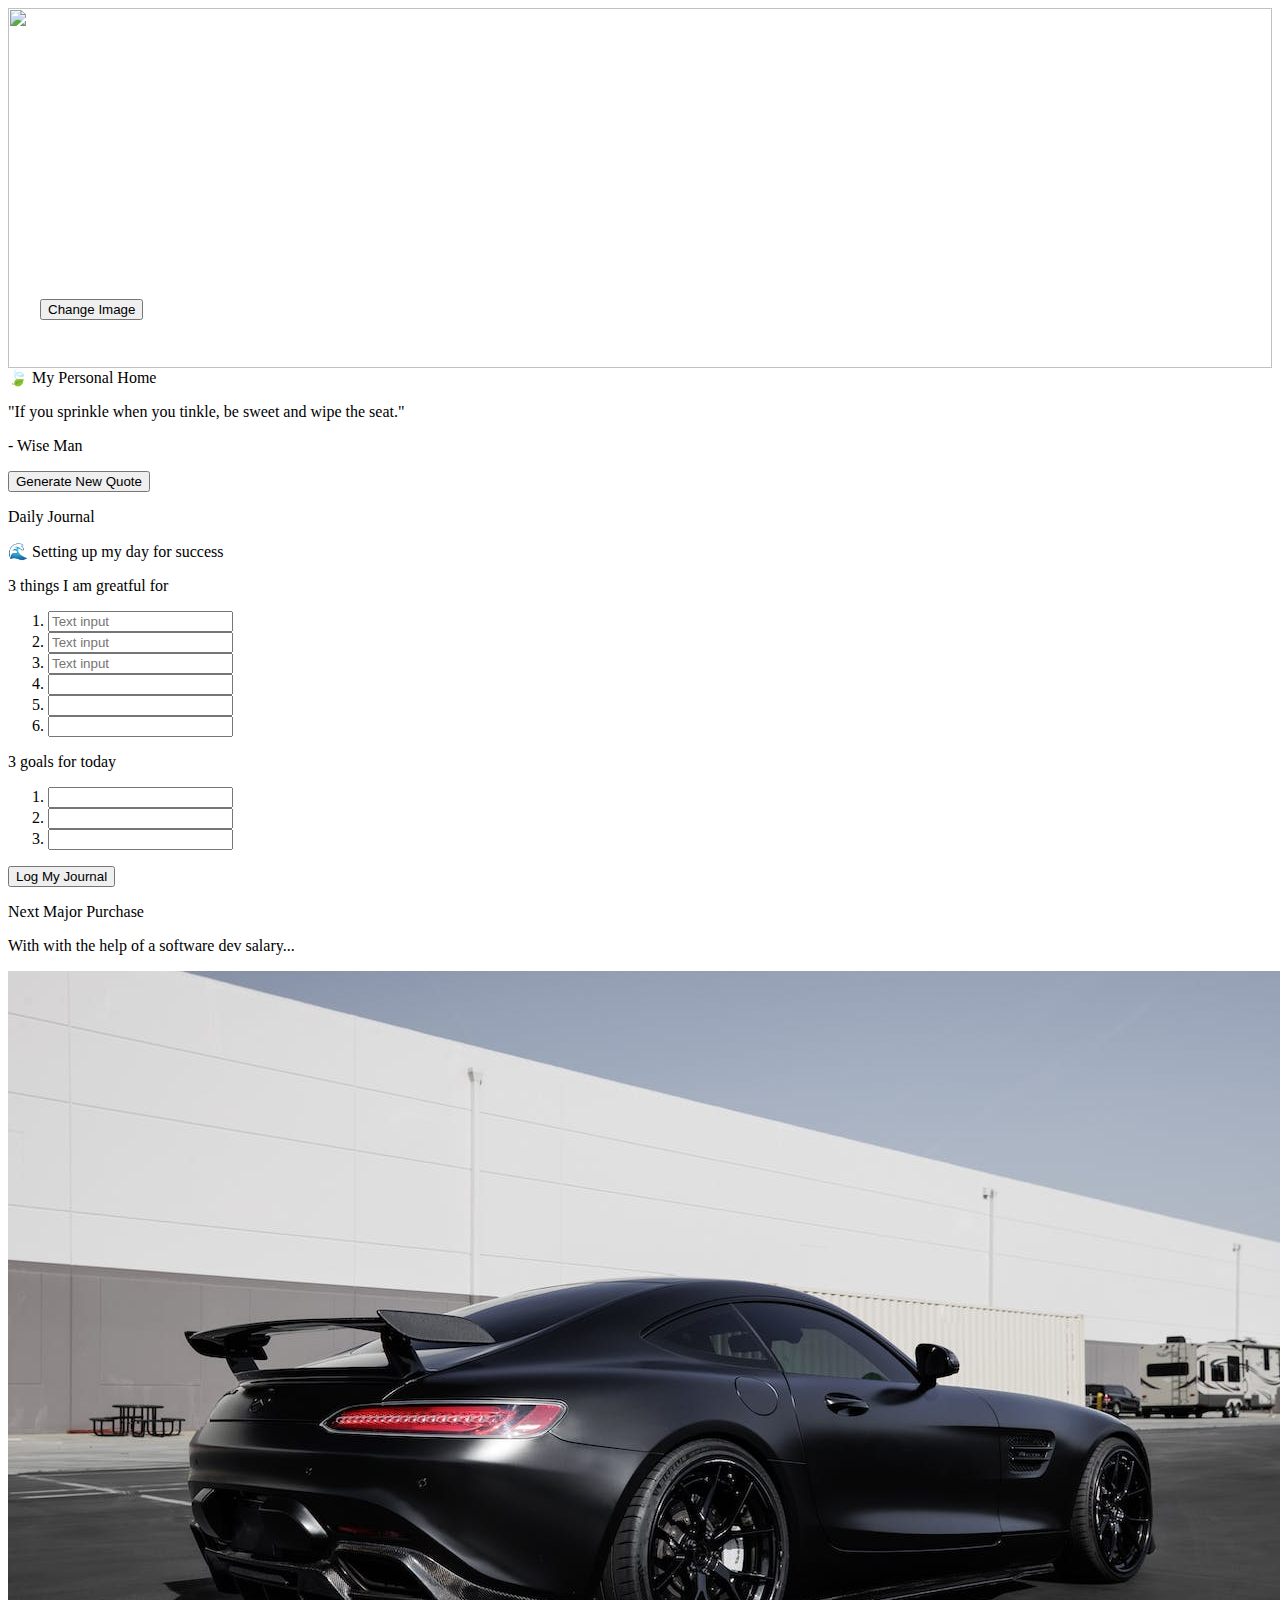
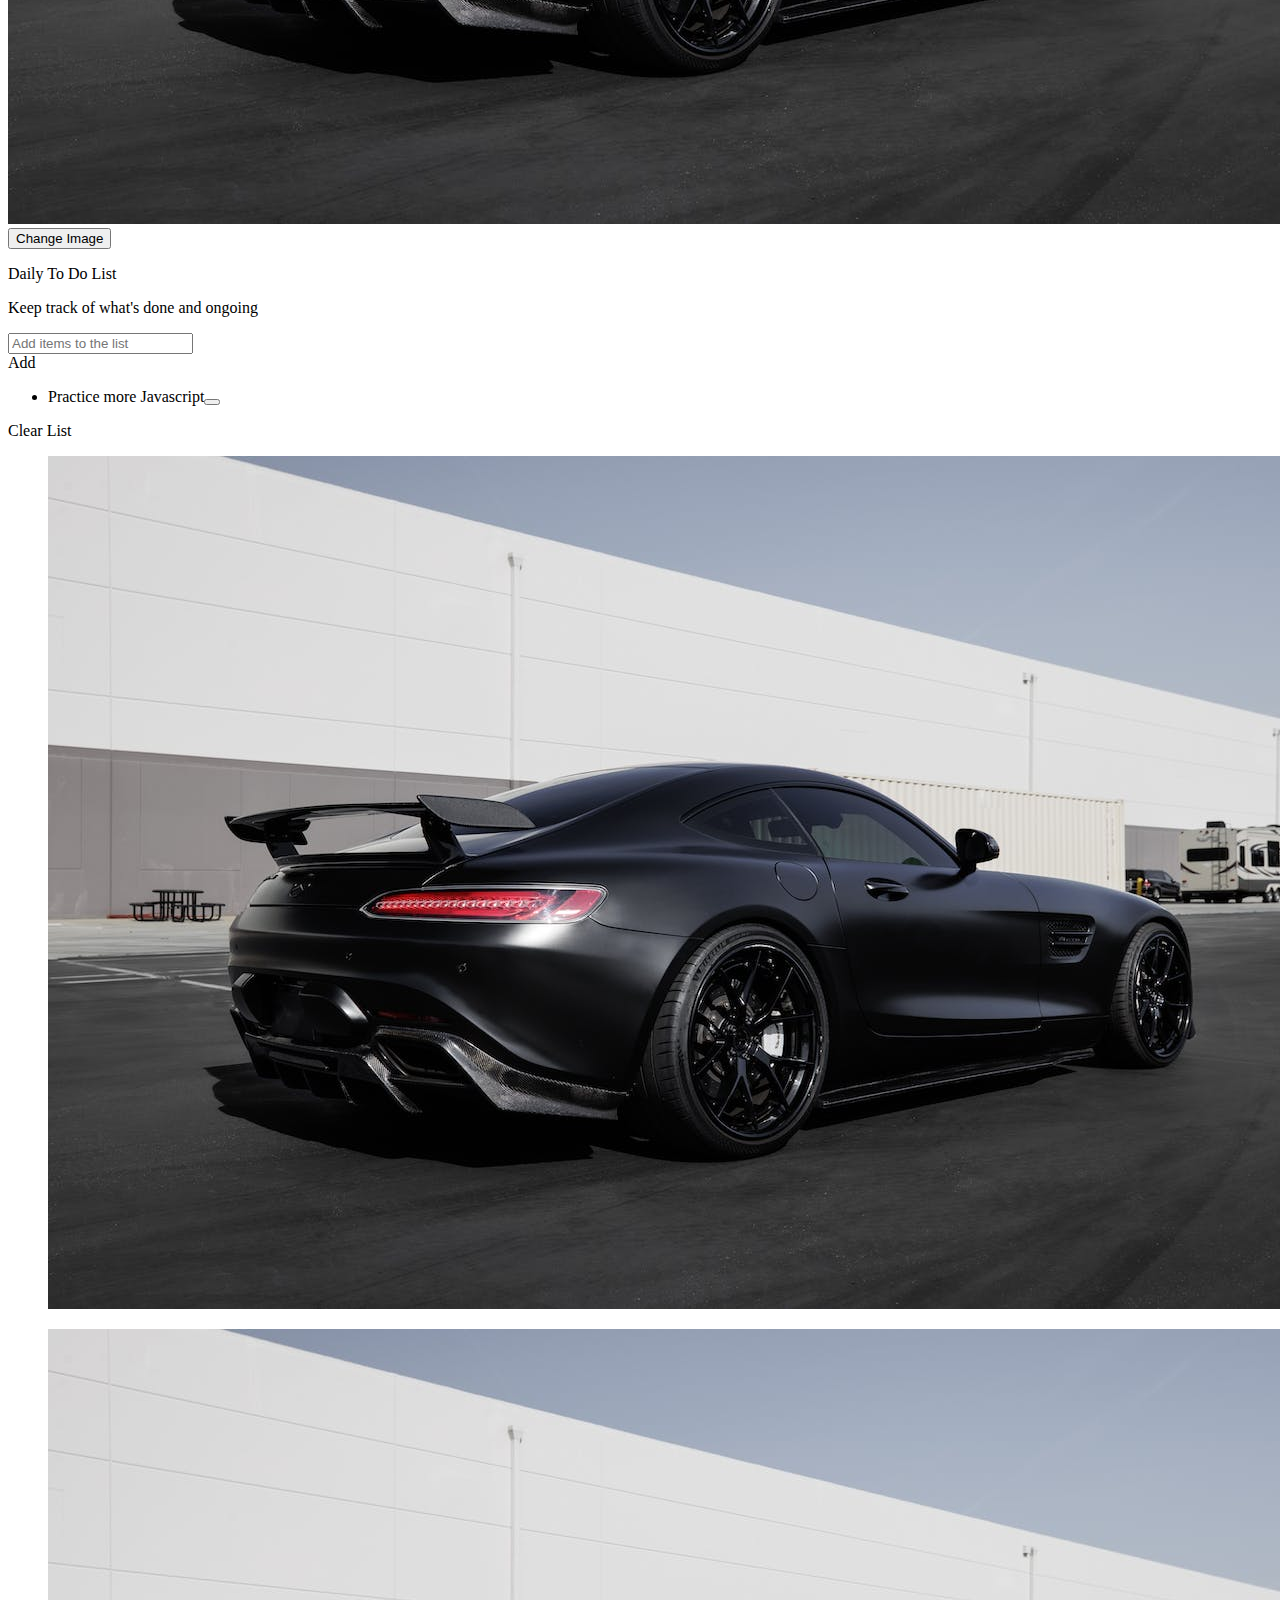
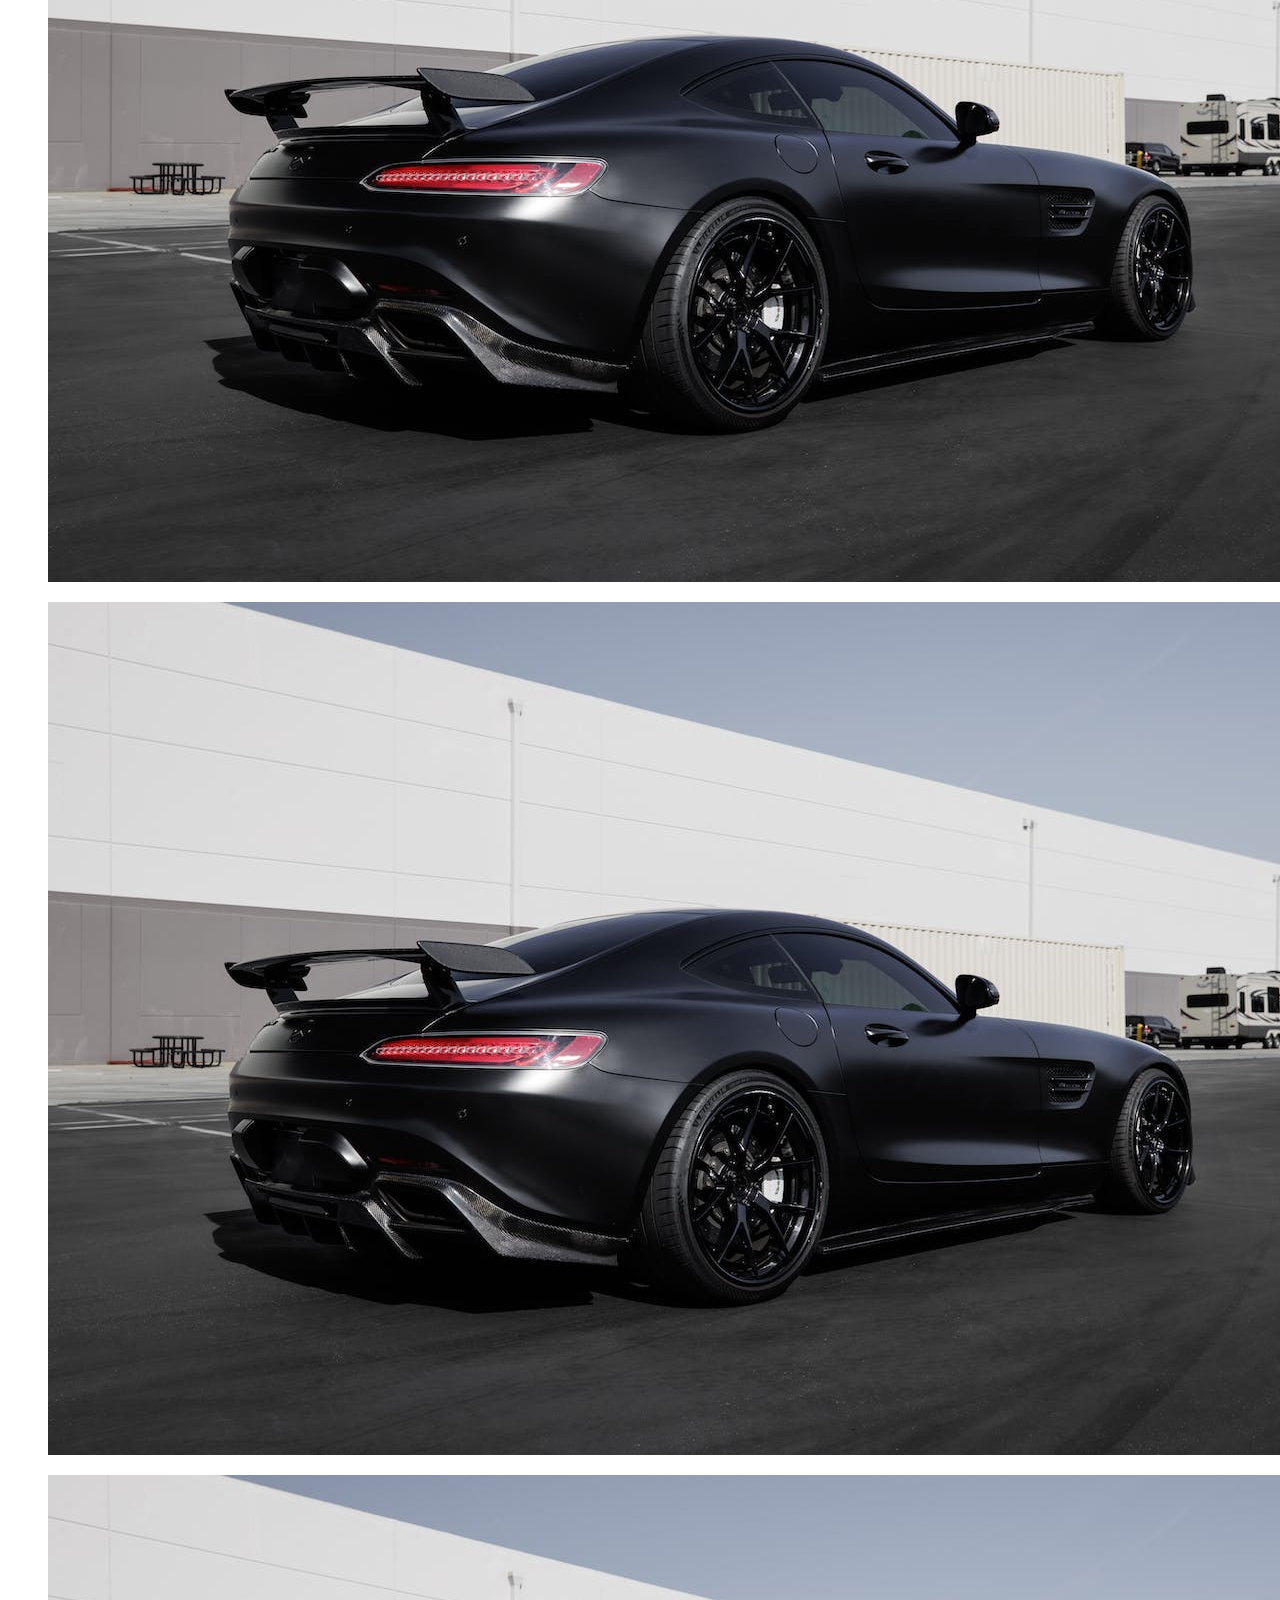
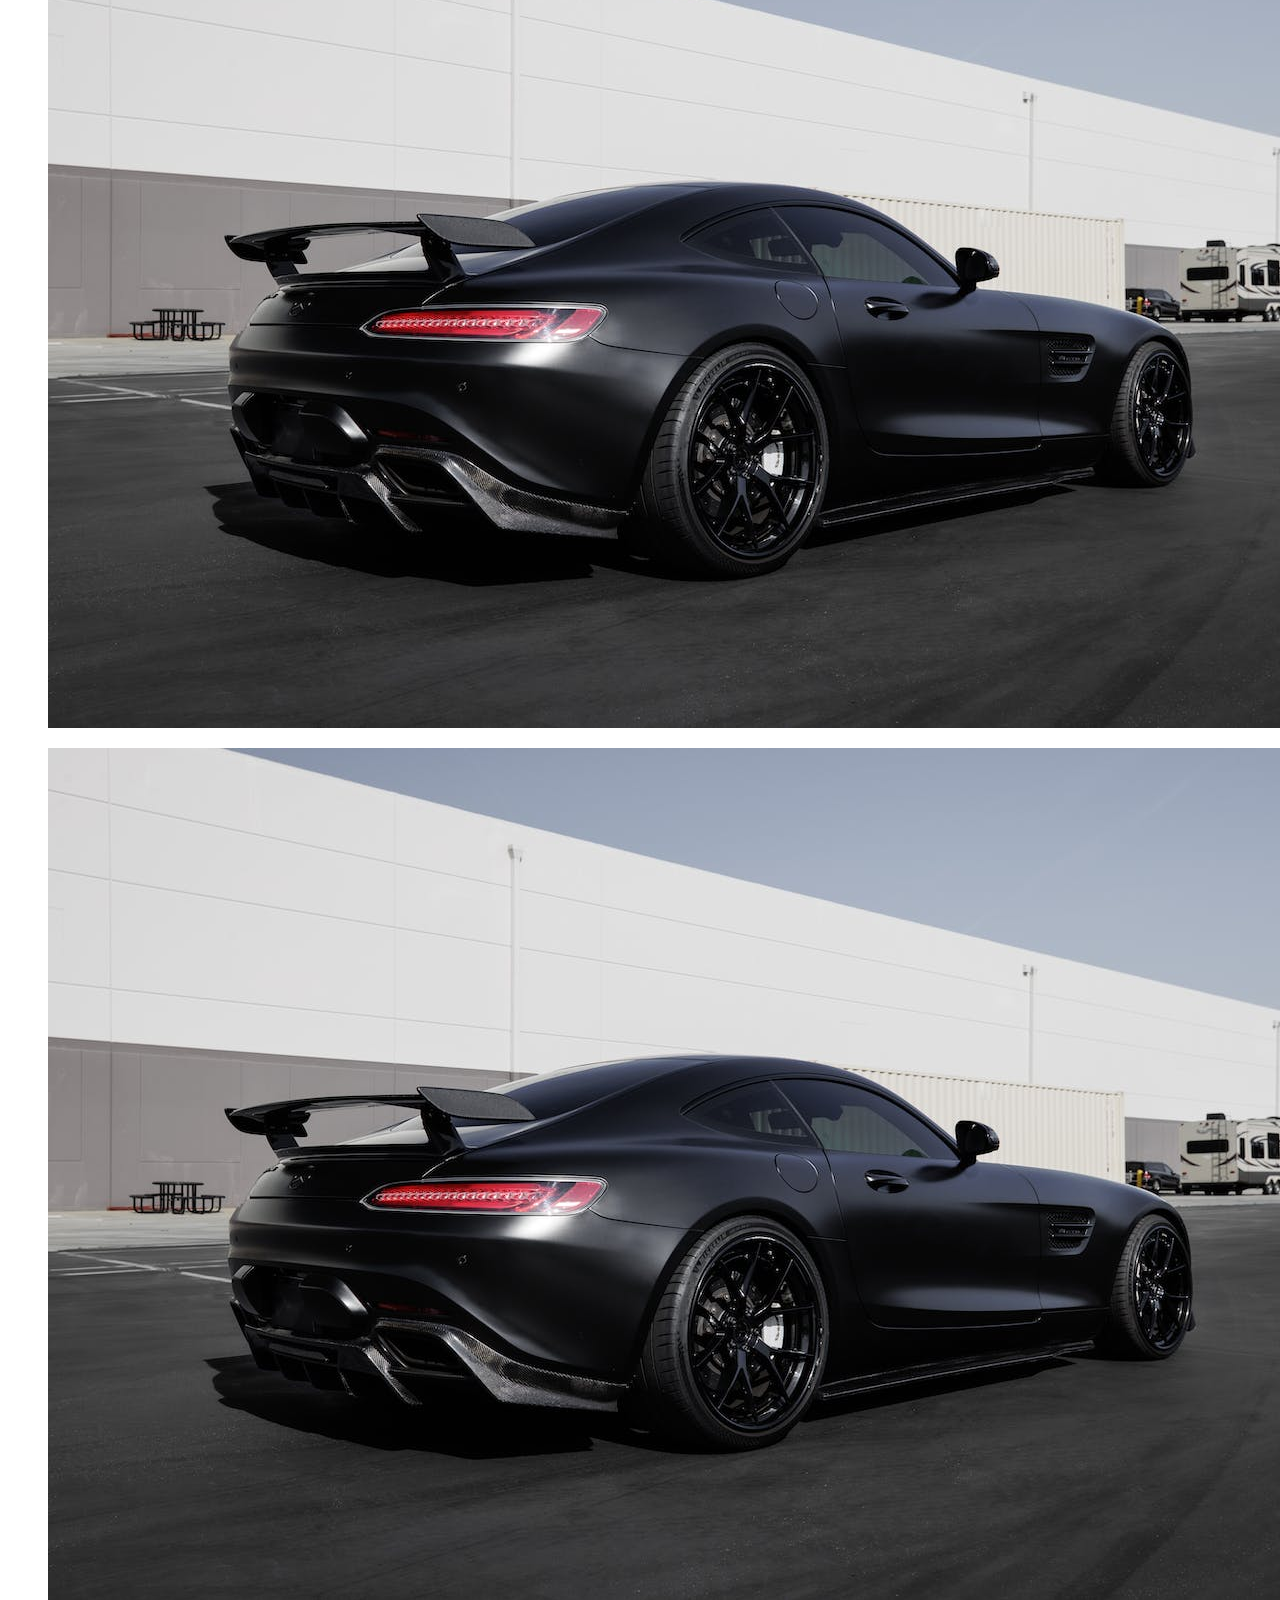
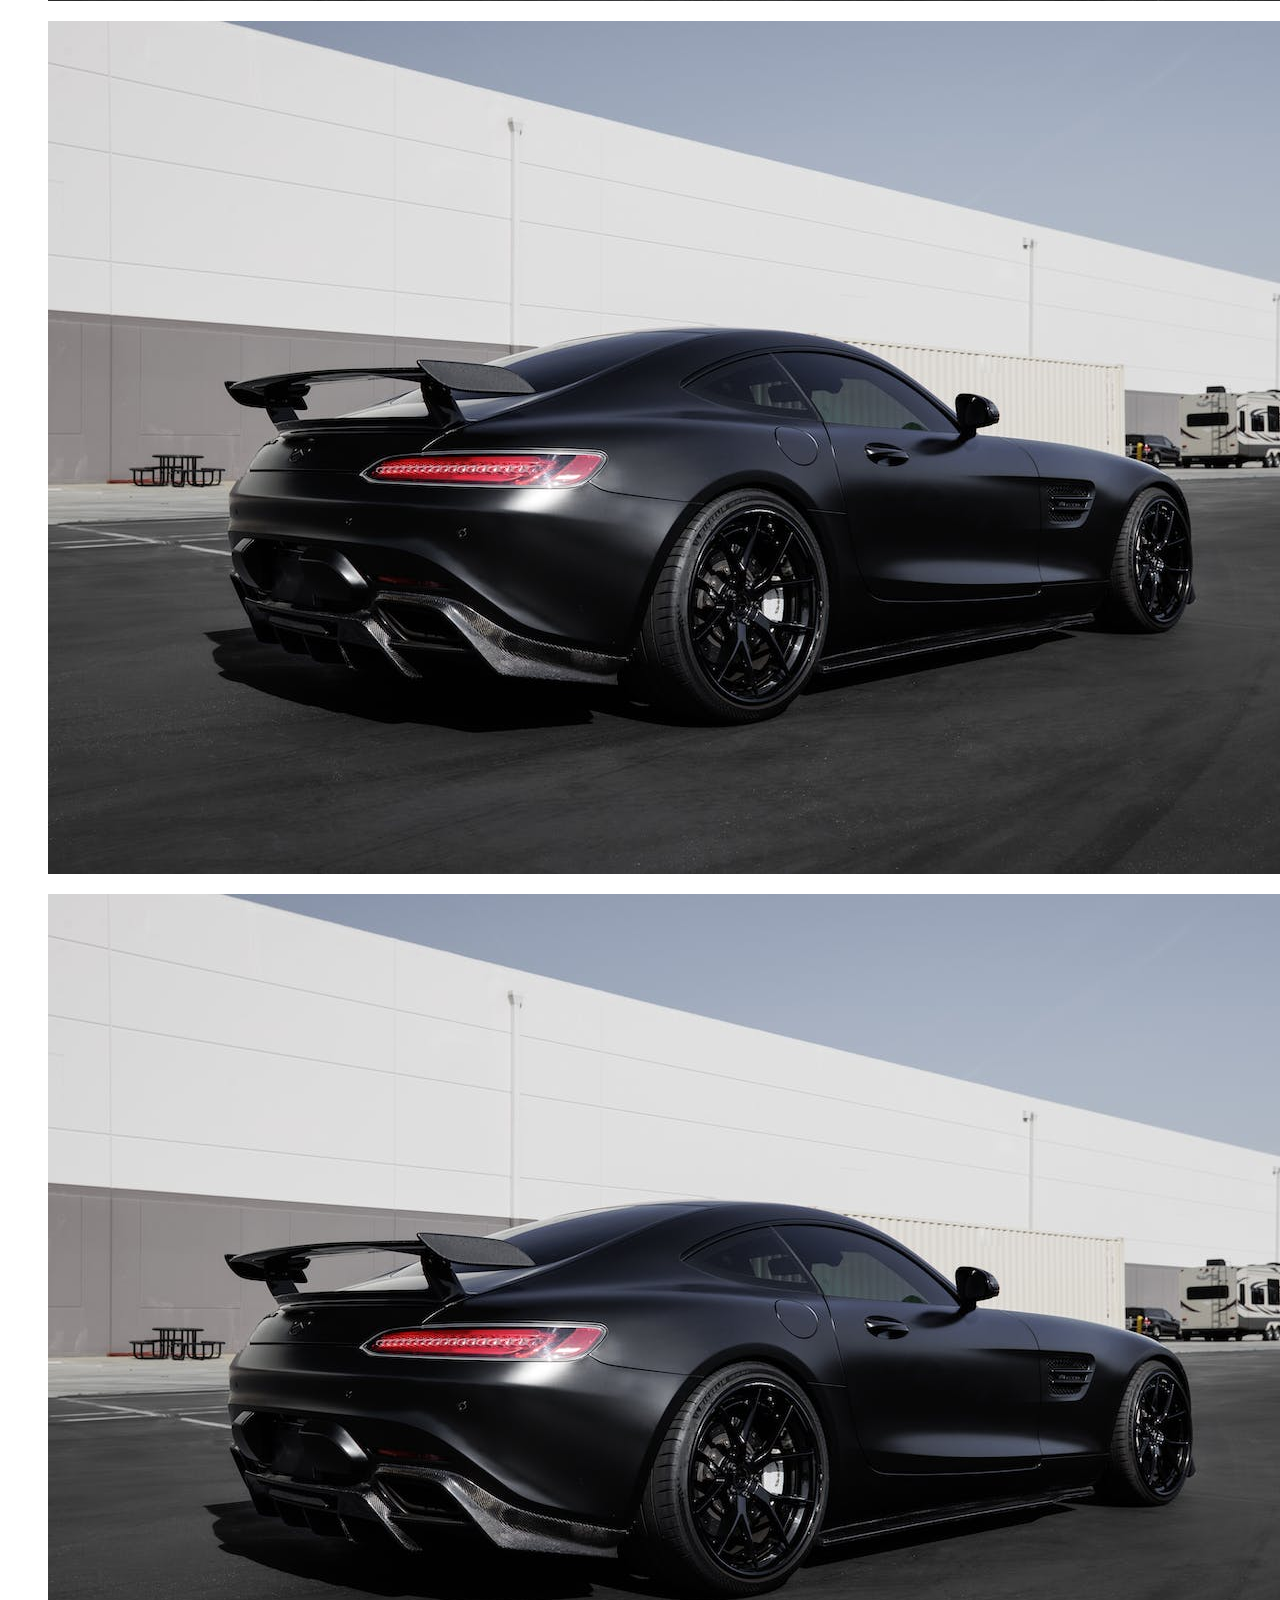
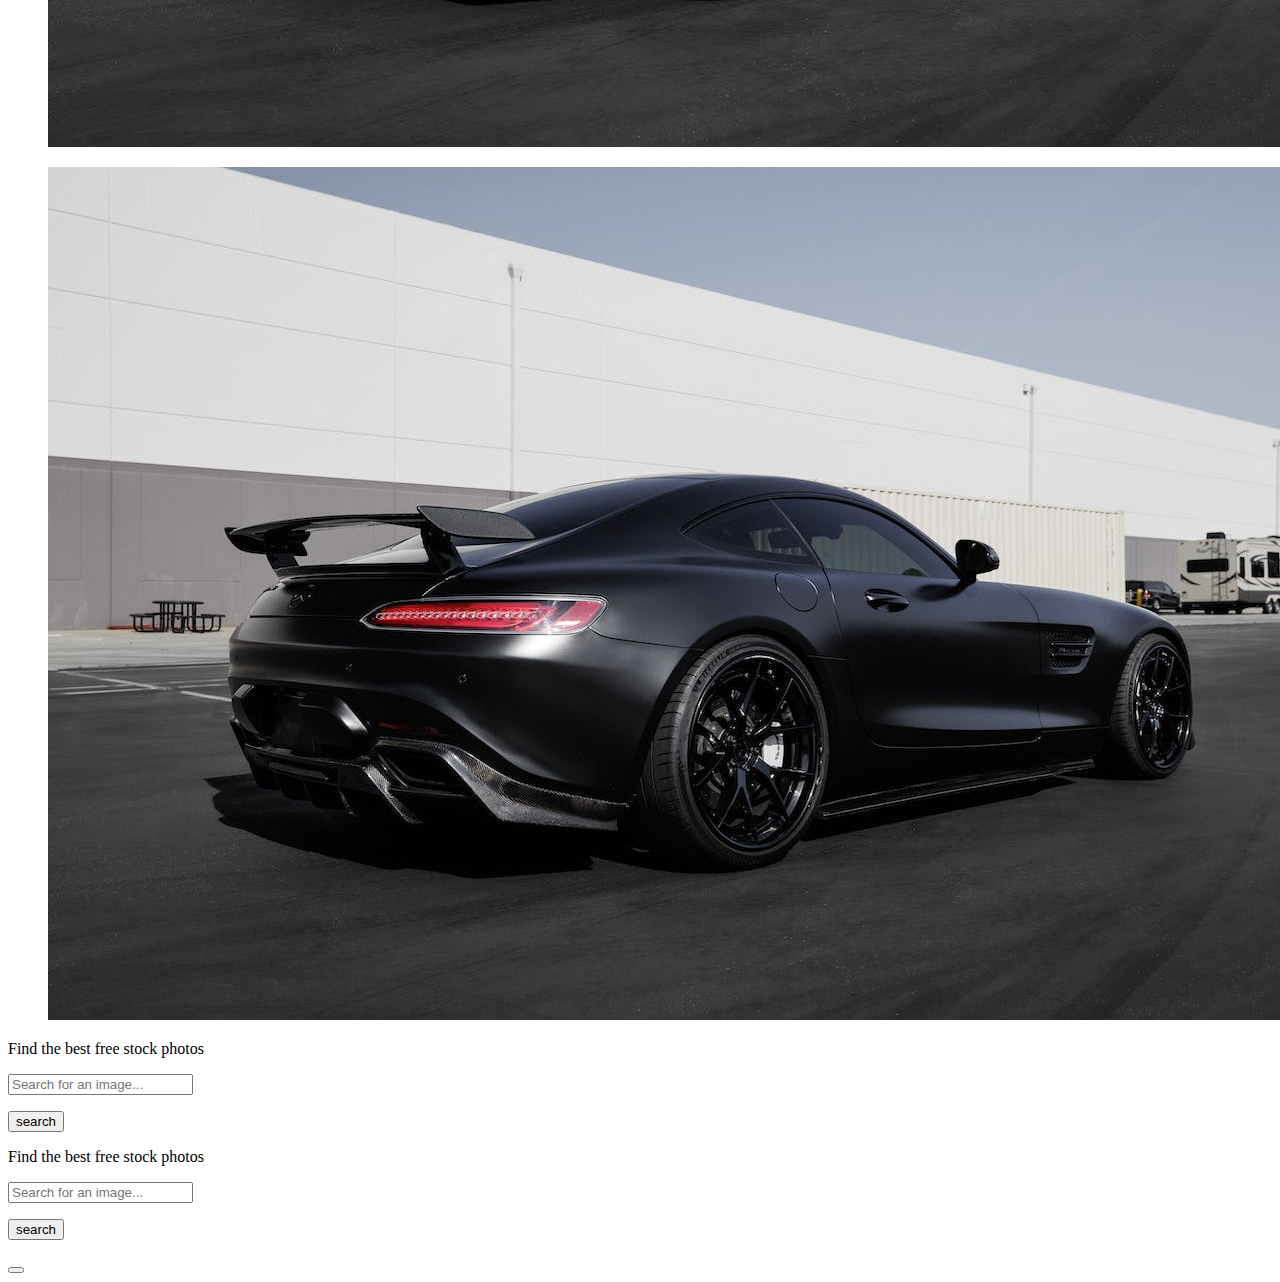
==== commit 9b2ddced: "Merge branch 'main' into fc-weather-part3" ====
--- a/index.html
+++ b/index.html
@@ -32,7 +32,7 @@
         <!-- row 1 -->
         <div class="tile is-ancestor ">
             <!-- quote generator -->
-            <div class="tile is-parent is-8">
+            <div class="tile is-parent is-6">
                 <div class="tile is-child notification is-success has-background-grey-darker">
                     <p id="quote-text" class="title is-5 has-text-white-bis">"If you sprinkle when you tinkle, be sweet and wipe the seat."</p>
                     <p id="author-name" class="subtitle is-6 has-text-white-bis">- Wise Man</p>
@@ -40,7 +40,7 @@
                 </div>
             </div>
             <!-- time and day widget -->
-            <div class="tile is-parent is-2">
+            <div class="tile is-parent is-3">
                 <div
                     class="tile is-child notification is-success has-background-grey-darker has-text-centered is-align-content-center">
                     <p id="time" class="is-size-1 is-size-1-touch has-text-weight-bold has-text-white-bis "></p>
@@ -49,13 +49,24 @@
                 </div>
             </div>
             <!-- weather widget -->
-            <div class="tile is-parent is-2">
+            <div class="tile is-parent is-3">
                 <div
                     class="tile is-child notification is-success  has-background-grey-darker has-text-centered is-align-content-center">
-                    <p id="temperature" class="is-size-1 is-size-1-touch has-text-weight-bold has-text-white-bis">11°C
+                    <p id="temperature" class="is-size-1 is-size-1-touch has-text-weight-bold has-text-white-bis">
                     </p>
-                    <p id="range" class="has-text-white-bis">H:14 | L:4</p>
-                    <p id="city" class="has-text-white-bis">Toronto</p>
+                    <p id="condition" class="has-text-white-bis"></p>
+                    <p id="location" class="has-text-white-bis"></p>
+                    <!-- <div class="field has-addons">
+                        <div class="control">
+                          <input id="citysearch" class="input" type="text" placeholder="Enter your city here...">
+                        </div>
+                        <div class="control">
+                          <a class="button is-warning">
+                            Update
+                          </a>
+                        </div>
+                      </div> -->
+
                 </div>
             </div>
         </div>
@@ -64,6 +75,8 @@
 
             <!-- journal -->
             <div class="tile is-parent">
+                <!-- <form id="journal-form"> -->
+                    <article class="tile is-child has-background-grey-darker notification is-success">
                 <form id="journal-form">
                     <article class="tile is-child has-background-grey-darker notification is-primary is-success">
                         <div class="content">
@@ -78,6 +91,16 @@
                                     </p>
                                     <div class="box content pt-2 has-background-grey-dark">
                                         <ol type="1">
+
+                                            <li>
+                                                <input class="input" type="text" placeholder="Text input">
+                                            </li>
+                                            <li>
+                                                <input class="input" type="text" placeholder="Text input">
+                                            </li>
+                                            <li>
+                                                <input class="input" type="text" placeholder="Text input">
+                                            </li>
                                             <li><input type="text" id="greatfull1"></li>
                                             <li><input type="text" id="greatfull2"></li>
                                             <li><input type="text" id="greatfull3"></li>
@@ -97,7 +120,7 @@
                             <button class="button is-warning is-outlined" id="log-my-journal">Log My Journal</button>
                         </div>
                     </article>
-                </form>
+                <!-- </form> -->
             </div>
 
             <!-- solo image tile -->
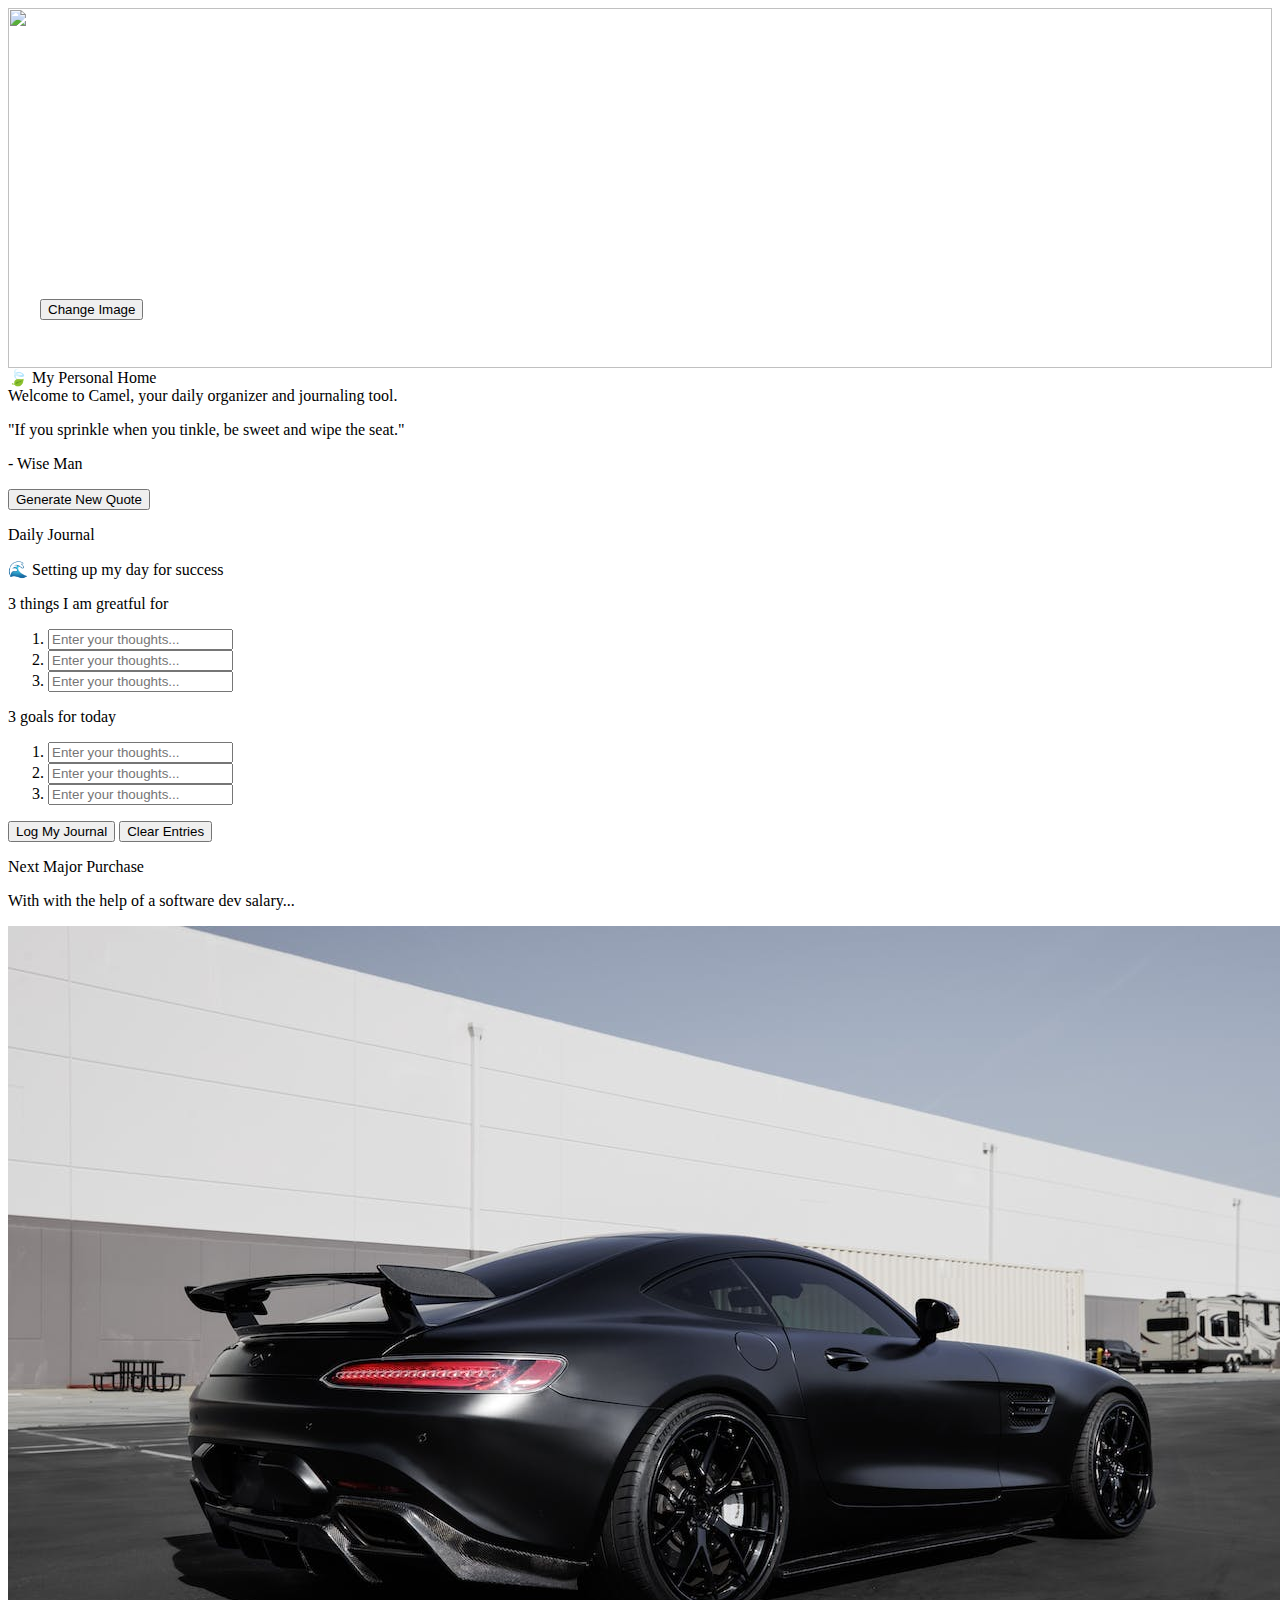
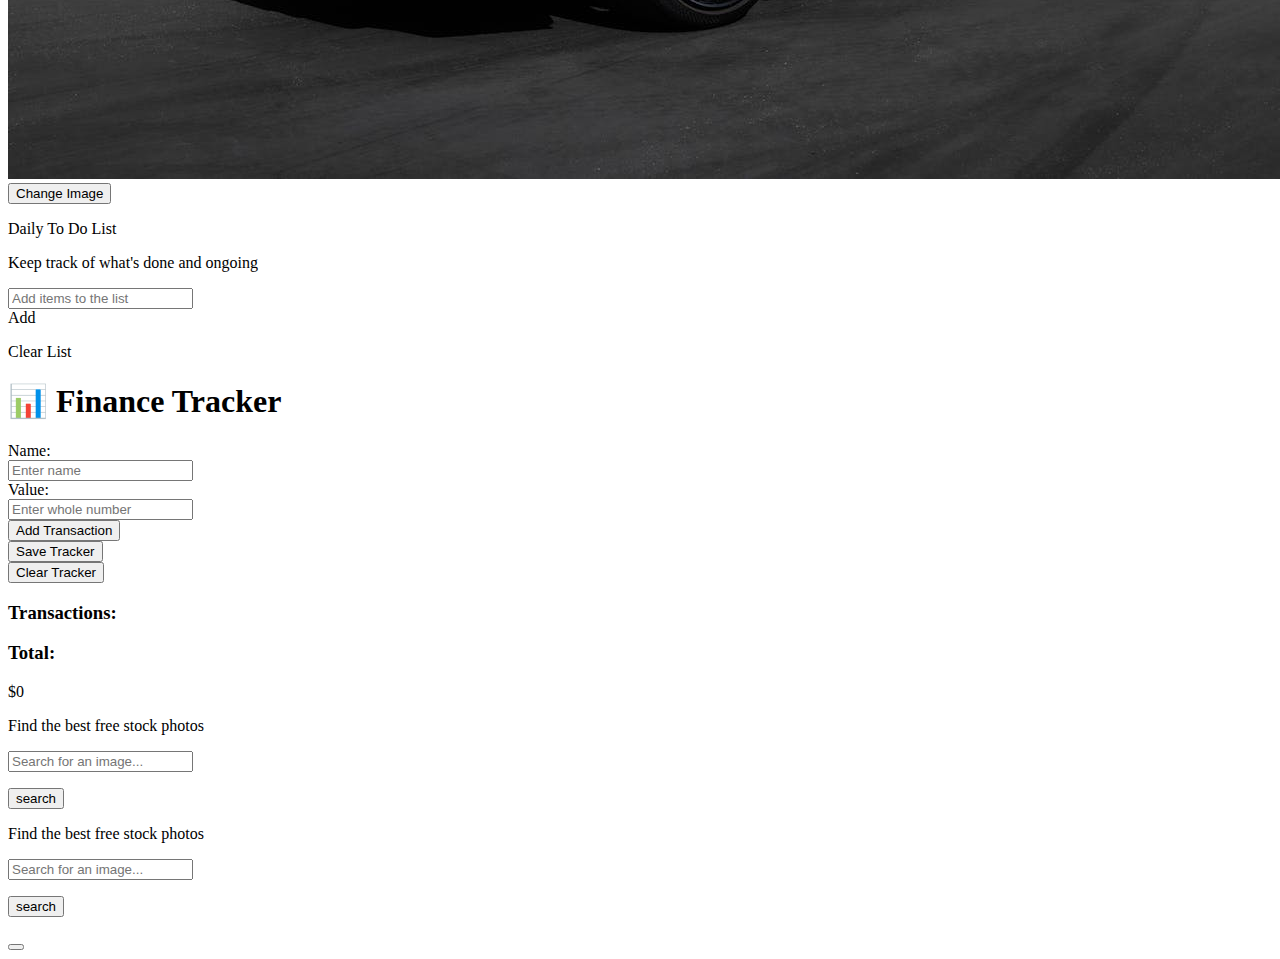
==== commit 31628fa2: "finished journal, styled some elements, created and added financial tracker" ====
--- a/index.html
+++ b/index.html
@@ -26,13 +26,13 @@
 
     <main class="section has-background-black-ter">
         <div class=" mb-6">
-            <div class="title is-1 has-text-white-bis">🍃 My Personal Home</div>
-            <!-- <div class="button is-primary">Edit Page</div> -->
+            <div class="title mb-6 is-1 has-text-white-bis">🍃 My Personal Home</div>
+            <div class="subtitle is-6 has-text-white-bis">Welcome to Camel, your daily organizer and journaling tool.</div>
         </div>
         <!-- row 1 -->
         <div class="tile is-ancestor ">
             <!-- quote generator -->
-            <div class="tile is-parent is-6">
+            <div class="tile is-parent is-6 mobile">
                 <div class="tile is-child notification is-success has-background-grey-darker">
                     <p id="quote-text" class="title is-5 has-text-white-bis">"If you sprinkle when you tinkle, be sweet and wipe the seat."</p>
                     <p id="author-name" class="subtitle is-6 has-text-white-bis">- Wise Man</p>
@@ -43,7 +43,7 @@
             <div class="tile is-parent is-3">
                 <div
                     class="tile is-child notification is-success has-background-grey-darker has-text-centered is-align-content-center">
-                    <p id="time" class="is-size-1 is-size-1-touch has-text-weight-bold has-text-white-bis "></p>
+                    <p id="time" class="is-size-1 is-size-2-tablet has-text-weight-bold has-text-white-bis "></p>
                     <p id="day" class="has-text-white-bis"></p>
                     <p id="monthly" class="has-text-white-bis"></p>
                 </div>
@@ -52,20 +52,10 @@
             <div class="tile is-parent is-3">
                 <div
                     class="tile is-child notification is-success  has-background-grey-darker has-text-centered is-align-content-center">
-                    <p id="temperature" class="is-size-1 is-size-1-touch has-text-weight-bold has-text-white-bis">
+                    <p id="temperature" class="is-size-1 is-size-2-tablet has-text-weight-bold has-text-white-bis">
                     </p>
                     <p id="condition" class="has-text-white-bis"></p>
                     <p id="location" class="has-text-white-bis"></p>
-                    <!-- <div class="field has-addons">
-                        <div class="control">
-                          <input id="citysearch" class="input" type="text" placeholder="Enter your city here...">
-                        </div>
-                        <div class="control">
-                          <a class="button is-warning">
-                            Update
-                          </a>
-                        </div>
-                      </div> -->
 
                 </div>
             </div>
@@ -75,10 +65,8 @@
 
             <!-- journal -->
             <div class="tile is-parent">
-                <!-- <form id="journal-form"> -->
-                    <article class="tile is-child has-background-grey-darker notification is-success">
-                <form id="journal-form">
-                    <article class="tile is-child has-background-grey-darker notification is-primary is-success">
+                <article class="tile is-child has-background-grey-darker notification is-success">
+                    <article class="tile is-child has-background-grey-darker notification is-primary is-success p-0 ">
                         <div class="content">
                             <!-- titles -->
                             <p class="title">Daily Journal</p>
@@ -87,40 +75,44 @@
                             <div class="content">
                                 <div>
                                     <!-- Top box -->
-                                    <p class="title is-6 has-text-weight-normal is-italic	">3 things I am greatful for
+                                    <p class="title is-6 has-text-weight-normal is-italic">3 things I am greatful for
                                     </p>
-                                    <div class="box content pt-2 has-background-grey-dark">
-                                        <ol type="1">
-
-                                            <li>
-                                                <input class="input" type="text" placeholder="Text input">
-                                            </li>
-                                            <li>
-                                                <input class="input" type="text" placeholder="Text input">
-                                            </li>
-                                            <li>
-                                                <input class="input" type="text" placeholder="Text input">
-                                            </li>
-                                            <li><input type="text" id="greatfull1"></li>
-                                            <li><input type="text" id="greatfull2"></li>
-                                            <li><input type="text" id="greatfull3"></li>
+                                    <div class="box content pt-2 pl-0 has-background-grey-dark">
+                                        <ol id="inputlist1">
+                                                <li>
+                                                    <input id="top1" class="input" type="text" placeholder="Enter your thoughts...">
+                                                </li>
+                                                <li>
+                                                    <input id="top2" class="input" type="text" placeholder="Enter your thoughts...">
+                                                </li>
+                                                <li>
+                                                    <input id="top3" class="input" type="text" placeholder="Enter your thoughts...">
+                                                </li>
                                         </ol>
                                     </div>
                                     <!-- Bottom Box -->
-                                    <p class="title is-6 has-text-weight-normal is-italic	">3 goals for today</p>
-                                    <div class="box content pt-2 has-background-grey-dark">
-                                        <ol type="1">
-                                            <li><input type="text" id="goalsl1"></li>
-                                            <li><input type="text" id="goalsl2"></li>
-                                            <li><input type="text" id="goalsl3"></li>
+                                    <p class="title is-6 has-text-weight-normal is-italic">3 goals for today</p>
+                                    <div class="box content pt-2 pl-0 has-background-grey-dark">
+                                        <ol id="inputlist2" type="1">
+                                            <!-- <form action="submit"> -->
+                                                <li>
+                                                    <input id="bottom1" class="input" type="text" placeholder="Enter your thoughts...">
+                                                </li>
+                                                <li>
+                                                    <input id="bottom2" class="input" type="text" placeholder="Enter your thoughts...">
+                                                </li>
+                                                <li>
+                                                    <input id="bottom3" class="input" type="text" placeholder="Enter your thoughts...">
+                                                </li>
                                         </ol>
                                     </div>
                                 </div>
                             </div>
-                            <button class="button is-warning is-outlined" id="log-my-journal">Log My Journal</button>
+                            <button class="button is-warning mr-2 mb-3" id="logjournal">Log My Journal</button>
+                            <button class="button is-warning is-outlined" id="clearjournal">Clear Entries</button>
                         </div>
                     </article>
-                <!-- </form> -->
+                </article>
             </div>
 
             <!-- solo image tile -->
@@ -129,10 +121,7 @@
                     <p class="title">Next Major Purchase</p>
                     <p class="subtitle">With with the help of a software dev salary...</p>
                     <div class="">
-
                         <img id="solo-image" src="./images/pexels-auto-records-10292240.jpg">
-
-                        </figure>
                     </div>
                     <button id="change-image" class="js-modal-trigger button is-warning mt-3" data-target="pexel-modal">
                         Change Image
@@ -156,12 +145,10 @@
                         </div>
                     </div>
                     <div class="control my-4">
-
                         <ul id="task_list">
-                            <li class="is-clickable notification is-warning mb-3 p-2">Practice more Javascript<button
-                                    id="clear_task" class="delete"></button></li>
+                            <!-- <li class="is-clickable notification is-warning mb-3 p-2">Practice more Javascript<button
+                                    id="clear_task" class="delete"></button></li> -->
                         </ul>
-
                         <ul id="task_list"></ul>
                     </div>
                     <div class="field is-grouped is-grouped-centered">
@@ -174,57 +161,62 @@
                 </article>
             </div>
         </div>
-        <!-- row 3 -->
-        <div class="tile is-ancestor is-vertical">
-            <div class="tile is-parent">
-                <div class="tile is-child">
-                    <figure class="image is-480x480">
-                        <img src="./images/pexels-auto-records-10292240.jpg">
-                    </figure>
-                </div>
-                <div class="tile is-child">
-                    <figure class="image is-480x480">
-                        <img src="./images/pexels-auto-records-10292240.jpg">
-                    </figure>
-                </div>
-                <div class="tile is-child">
-                    <figure class="image is-480x480">
-                        <img src="./images/pexels-auto-records-10292240.jpg">
-                    </figure>
-                </div>
-                <div class="tile is-child">
-                    <figure class="image is-480x480">
-                        <img src="./images/pexels-auto-records-10292240.jpg">
-                    </figure>
-                </div>
-            </div>
-            <div class="tile is-parent">
-                <div class="tile is-child">
-                    <figure class="image has-ratio is-256x256">
-                        <img src="./images/pexels-auto-records-10292240.jpg">
-                    </figure>
-                </div>
-                <div class="tile is-child">
-                    <figure class="image has-ratio is-256x256">
-                        <img src="./images/pexels-auto-records-10292240.jpg">
-                    </figure>
-                </div>
-                <div class="tile is-child">
-                    <figure class="image has-ratio is-256x256">
-                        <img src="./images/pexels-auto-records-10292240.jpg">
-                    </figure>
-                </div>
-                <div class="tile is-child">
-                    <figure class="image has-ratio is-256x256">
-                        <img src="./images/pexels-auto-records-10292240.jpg">
-                    </figure>
-                </div>
-            </div>
-        </div>
-
+
+        <!-- notes -->
+        <div class="container mt-6">
+
+            <h1 class="title mb-6 is-1 has-text-white-bis">📊 Finance Tracker</h1>
+    
+            <div class="tile is-ancestor">
+                <!-- Input -->
+                <div class="tile is-parent is-6">
+                    <article class="tile is-child box has-background-grey-darker">
+                        <div class="field">
+                            <label class="label has-text-white-bis">Name:</label>
+                            <div class="control">
+                                <input class="input" type="text" id="nameInput" placeholder="Enter name">
+                            </div>
+                        </div>
+    
+                        <div class="field">
+                            <label class="label has-text-white-bis"">Value:</label>
+                            <div class="control">
+                                <input class="input" type="text" id="valueInput" placeholder="Enter whole number">
+                            </div>
+                        </div>
+    
+                        <div class="field is-grouped">
+                            <div class="control">
+                                <button class="button is-warning" onclick="addTransaction()">Add Transaction</button>
+                            </div>
+                            <div class="control">
+                                <button class="button is-warning" onclick="saveToLocalStorage()">Save Tracker</button>
+                            </div>
+                            <div class="control">
+                                <button class="button is-danger" onclick="clearLocalStorage()">Clear Tracker</button>
+                            </div>
+                        </div>
+                    </article>
+                </div>
+    
+                <!-- Iracker -->
+                <div class="tile is-parent">
+                    <article class="tile is-child box has-background-grey-darker">
+                        <h3 class="subtitle has-text-white-bis">Transactions:</h3>
+
+                        <ul id="transactionList" class="mb-4 has-text-white-bis"></ul>
+
+                        <h3 class="subtitle has-text-white-bis">Total:</h3>
+                        <p id="total" class="title is-4 has-text-white-bis">$0</p>
+                    </article>
+                </div>
+            </div>
+    
+        </div>        
+
+        
 
         <!-- Modal -->
-
 
         <!-- Modal for solo image -->
         <div id="pexel-modal" class="modal">
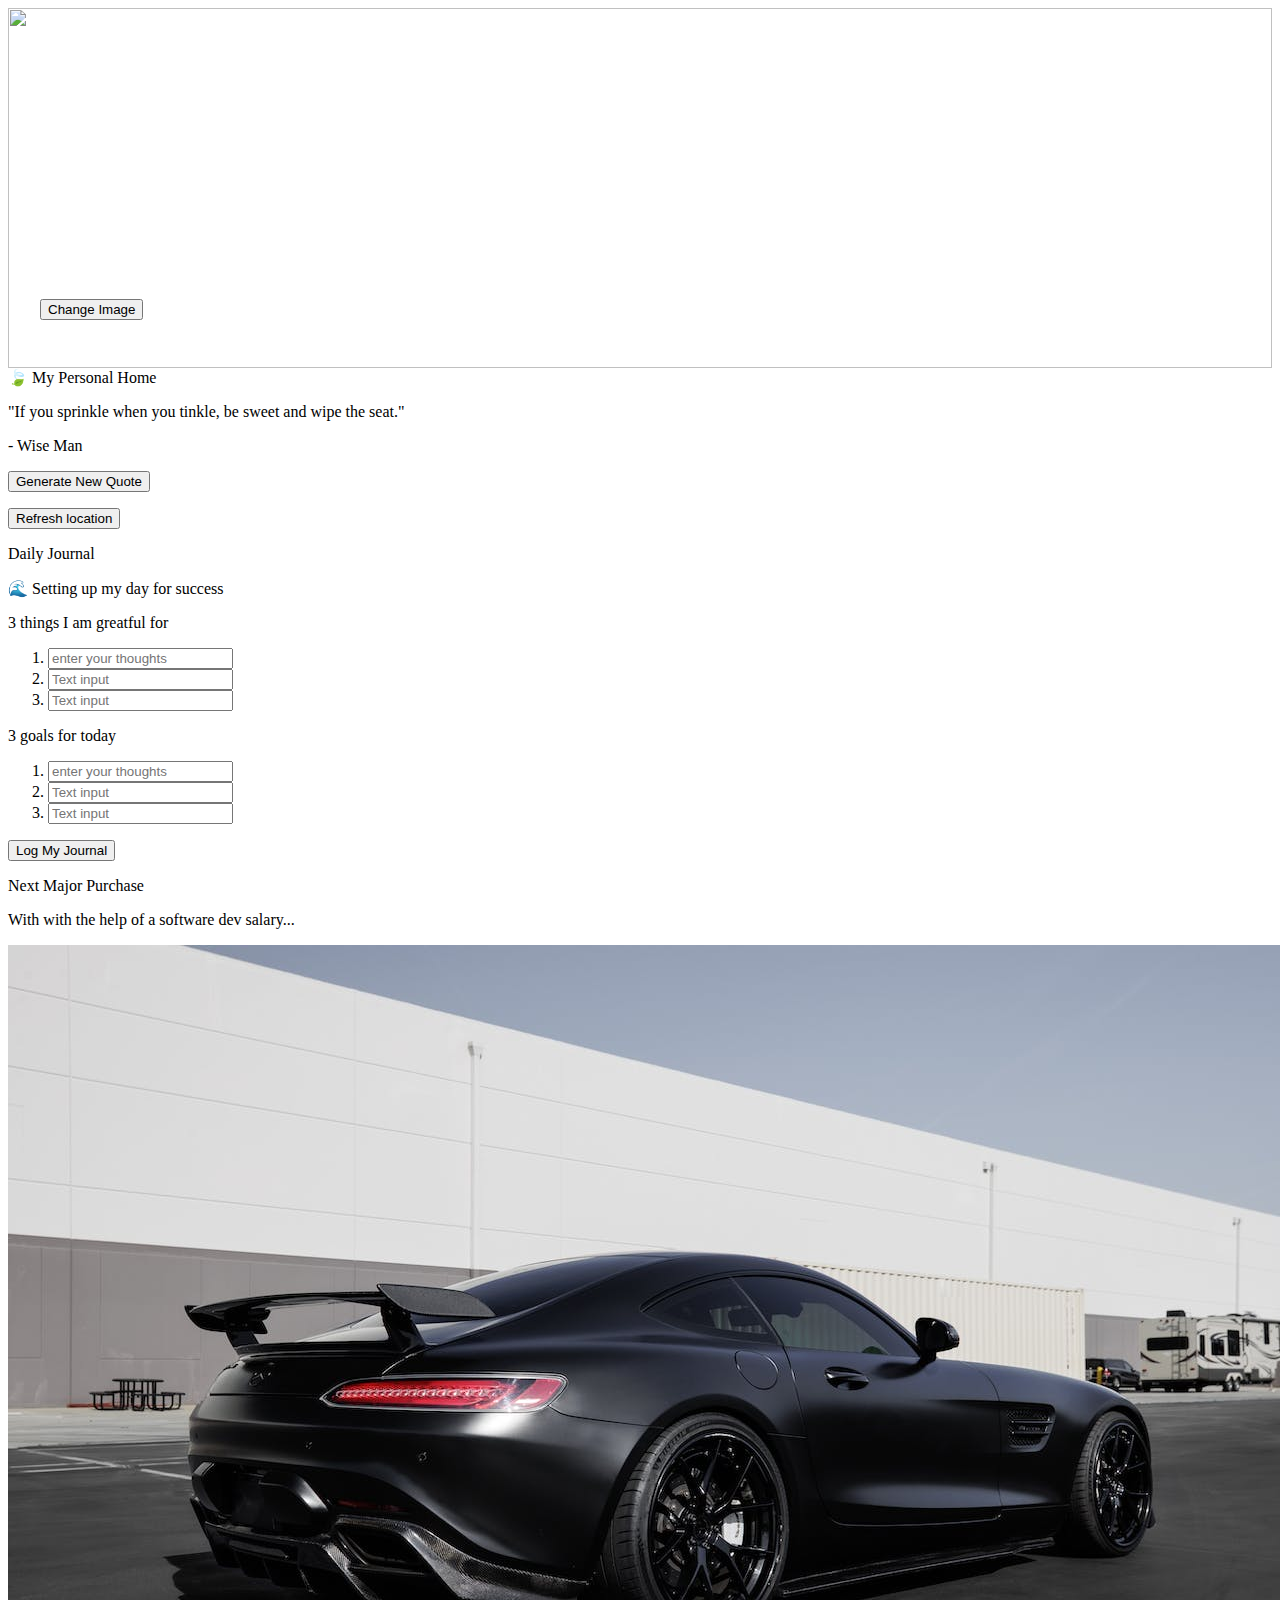
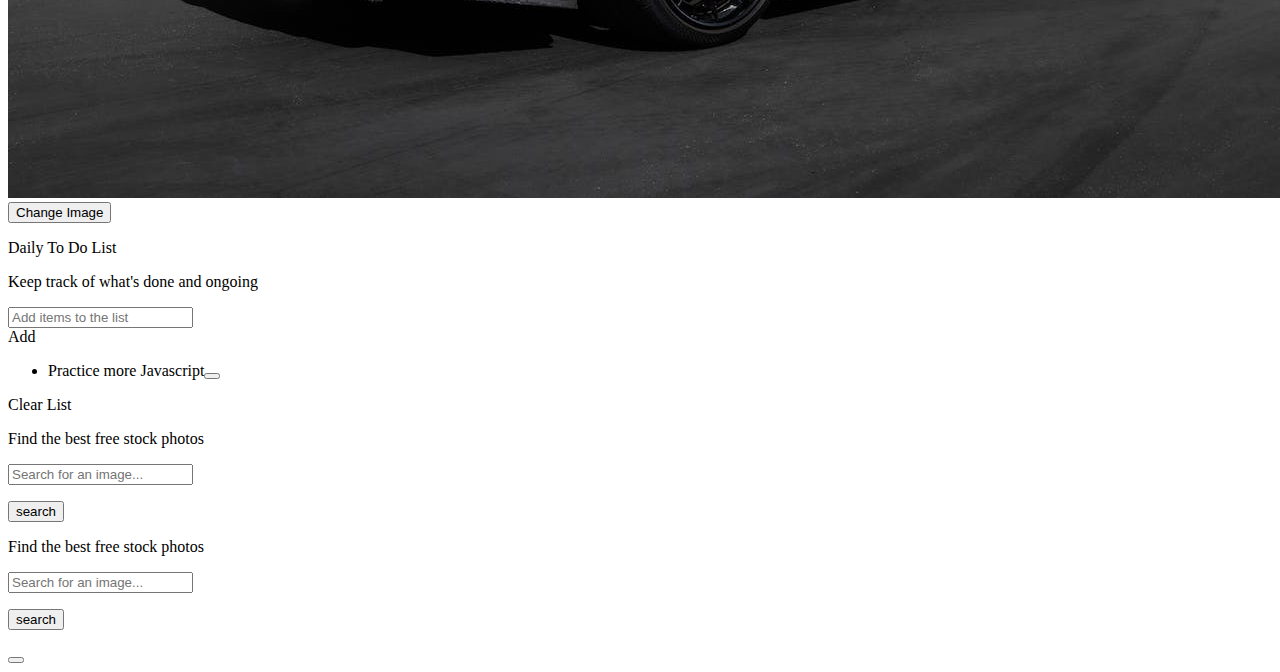
==== commit 4ace7d71: "added save to local storage weather app" ====
--- a/index.html
+++ b/index.html
@@ -13,8 +13,6 @@
         integrity="sha256-iu/zLUB+QgISXBLCW/mcDi/rnf4m4uEDO0wauy76x7U=" crossorigin="anonymous"></script>
 </head>
 
-
-
 <body>
 
     <div id="top-banner" class="img_container has-background-black-ter">
@@ -26,13 +24,13 @@
 
     <main class="section has-background-black-ter">
         <div class=" mb-6">
-            <div class="title mb-6 is-1 has-text-white-bis">🍃 My Personal Home</div>
-            <div class="subtitle is-6 has-text-white-bis">Welcome to Camel, your daily organizer and journaling tool.</div>
+            <div class="title is-1 has-text-white-bis">🍃 My Personal Home</div>
+            <!-- <div class="button is-primary">Edit Page</div> -->
         </div>
         <!-- row 1 -->
         <div class="tile is-ancestor ">
             <!-- quote generator -->
-            <div class="tile is-parent is-6 mobile">
+            <div class="tile is-parent is-6">
                 <div class="tile is-child notification is-success has-background-grey-darker">
                     <p id="quote-text" class="title is-5 has-text-white-bis">"If you sprinkle when you tinkle, be sweet and wipe the seat."</p>
                     <p id="author-name" class="subtitle is-6 has-text-white-bis">- Wise Man</p>
@@ -43,7 +41,7 @@
             <div class="tile is-parent is-3">
                 <div
                     class="tile is-child notification is-success has-background-grey-darker has-text-centered is-align-content-center">
-                    <p id="time" class="is-size-1 is-size-2-tablet has-text-weight-bold has-text-white-bis "></p>
+                    <p id="time" class="is-size-1 is-size-1-touch has-text-weight-bold has-text-white-bis "></p>
                     <p id="day" class="has-text-white-bis"></p>
                     <p id="monthly" class="has-text-white-bis"></p>
                 </div>
@@ -52,10 +50,21 @@
             <div class="tile is-parent is-3">
                 <div
                     class="tile is-child notification is-success  has-background-grey-darker has-text-centered is-align-content-center">
-                    <p id="temperature" class="is-size-1 is-size-2-tablet has-text-weight-bold has-text-white-bis">
+                    <p id="temperature" class="is-size-1 is-size-1-touch has-text-weight-bold has-text-white-bis">
                     </p>
                     <p id="condition" class="has-text-white-bis"></p>
-                    <p id="location" class="has-text-white-bis"></p>
+                    <p id="location" class="has-text-white-bis mb-3"></p>
+                    <button id="new-location" class="button is-warning is-small">Refresh location</button>
+                    <!-- <div class="field has-addons">
+                        <div class="control">
+                          <input id="citysearch" class="input" type="text" placeholder="Enter your city here...">
+                        </div>
+                        <div class="control">
+                          <a class="button is-warning">
+                            Update
+                          </a>
+                        </div>
+                      </div> -->
 
                 </div>
             </div>
@@ -65,8 +74,10 @@
 
             <!-- journal -->
             <div class="tile is-parent">
-                <article class="tile is-child has-background-grey-darker notification is-success">
-                    <article class="tile is-child has-background-grey-darker notification is-primary is-success p-0 ">
+                <!-- <form id="journal-form"> -->
+                    <article class="tile is-child has-background-grey-darker notification is-success">
+                <form id="journal-form">
+                    <article class="tile is-child has-background-grey-darker notification is-primary is-success">
                         <div class="content">
                             <!-- titles -->
                             <p class="title">Daily Journal</p>
@@ -75,44 +86,46 @@
                             <div class="content">
                                 <div>
                                     <!-- Top box -->
-                                    <p class="title is-6 has-text-weight-normal is-italic">3 things I am greatful for
+                                    <p class="title is-6 has-text-weight-normal is-italic	">3 things I am greatful for
                                     </p>
-                                    <div class="box content pt-2 pl-0 has-background-grey-dark">
-                                        <ol id="inputlist1">
-                                                <li>
-                                                    <input id="top1" class="input" type="text" placeholder="Enter your thoughts...">
-                                                </li>
-                                                <li>
-                                                    <input id="top2" class="input" type="text" placeholder="Enter your thoughts...">
-                                                </li>
-                                                <li>
-                                                    <input id="top3" class="input" type="text" placeholder="Enter your thoughts...">
-                                                </li>
+                                    <div class="box content pt-2 has-background-grey-dark">
+                                        <ol type="1">
+                                            <form action="submit">
+                                                <li>
+                                                    <input class="input" type="text" placeholder="enter your thoughts">
+                                                </li>
+                                                <li>
+                                                    <input class="input" type="text" placeholder="Text input">
+                                                </li>
+                                                <li>
+                                                    <input class="input" type="text" placeholder="Text input">
+                                                </li>
+                                            </form>
                                         </ol>
                                     </div>
                                     <!-- Bottom Box -->
-                                    <p class="title is-6 has-text-weight-normal is-italic">3 goals for today</p>
-                                    <div class="box content pt-2 pl-0 has-background-grey-dark">
-                                        <ol id="inputlist2" type="1">
-                                            <!-- <form action="submit"> -->
-                                                <li>
-                                                    <input id="bottom1" class="input" type="text" placeholder="Enter your thoughts...">
-                                                </li>
-                                                <li>
-                                                    <input id="bottom2" class="input" type="text" placeholder="Enter your thoughts...">
-                                                </li>
-                                                <li>
-                                                    <input id="bottom3" class="input" type="text" placeholder="Enter your thoughts...">
-                                                </li>
+                                    <p class="title is-6 has-text-weight-normal is-italic	">3 goals for today</p>
+                                    <div class="box content pt-2 has-background-grey-dark">
+                                        <ol type="1">
+                                            <form action="submit">
+                                                <li>
+                                                    <input class="input" type="text" placeholder="enter your thoughts">
+                                                </li>
+                                                <li>
+                                                    <input class="input" type="text" placeholder="Text input">
+                                                </li>
+                                                <li>
+                                                    <input class="input" type="text" placeholder="Text input">
+                                                </li>
+                                            </form>
                                         </ol>
                                     </div>
                                 </div>
                             </div>
-                            <button class="button is-warning mr-2 mb-3" id="logjournal">Log My Journal</button>
-                            <button class="button is-warning is-outlined" id="clearjournal">Clear Entries</button>
+                            <button class="button is-warning is-outlined" id="log-my-journal">Log My Journal</button>
                         </div>
                     </article>
-                </article>
+                <!-- </form> -->
             </div>
 
             <!-- solo image tile -->
@@ -121,7 +134,10 @@
                     <p class="title">Next Major Purchase</p>
                     <p class="subtitle">With with the help of a software dev salary...</p>
                     <div class="">
+
                         <img id="solo-image" src="./images/pexels-auto-records-10292240.jpg">
+
+                        </figure>
                     </div>
                     <button id="change-image" class="js-modal-trigger button is-warning mt-3" data-target="pexel-modal">
                         Change Image
@@ -145,10 +161,12 @@
                         </div>
                     </div>
                     <div class="control my-4">
+
                         <ul id="task_list">
-                            <!-- <li class="is-clickable notification is-warning mb-3 p-2">Practice more Javascript<button
-                                    id="clear_task" class="delete"></button></li> -->
+                            <li class="is-clickable notification is-warning mb-3 p-2">Practice more Javascript<button
+                                    id="clear_task" class="delete"></button></li>
                         </ul>
+
                         <ul id="task_list"></ul>
                     </div>
                     <div class="field is-grouped is-grouped-centered">
@@ -161,61 +179,7 @@
                 </article>
             </div>
         </div>
-
-        <!-- notes -->
-        <div class="container mt-6">
-
-            <h1 class="title mb-6 is-1 has-text-white-bis">📊 Finance Tracker</h1>
-    
-            <div class="tile is-ancestor">
-                <!-- Input -->
-                <div class="tile is-parent is-6">
-                    <article class="tile is-child box has-background-grey-darker">
-                        <div class="field">
-                            <label class="label has-text-white-bis">Name:</label>
-                            <div class="control">
-                                <input class="input" type="text" id="nameInput" placeholder="Enter name">
-                            </div>
-                        </div>
-    
-                        <div class="field">
-                            <label class="label has-text-white-bis"">Value:</label>
-                            <div class="control">
-                                <input class="input" type="text" id="valueInput" placeholder="Enter whole number">
-                            </div>
-                        </div>
-    
-                        <div class="field is-grouped">
-                            <div class="control">
-                                <button class="button is-warning" onclick="addTransaction()">Add Transaction</button>
-                            </div>
-                            <div class="control">
-                                <button class="button is-warning" onclick="saveToLocalStorage()">Save Tracker</button>
-                            </div>
-                            <div class="control">
-                                <button class="button is-danger" onclick="clearLocalStorage()">Clear Tracker</button>
-                            </div>
-                        </div>
-                    </article>
-                </div>
-    
-                <!-- Iracker -->
-                <div class="tile is-parent">
-                    <article class="tile is-child box has-background-grey-darker">
-                        <h3 class="subtitle has-text-white-bis">Transactions:</h3>
-
-                        <ul id="transactionList" class="mb-4 has-text-white-bis"></ul>
-
-                        <h3 class="subtitle has-text-white-bis">Total:</h3>
-                        <p id="total" class="title is-4 has-text-white-bis">$0</p>
-                    </article>
-                </div>
-            </div>
-    
-        </div>        
-
         
-
         <!-- Modal -->
 
         <!-- Modal for solo image -->
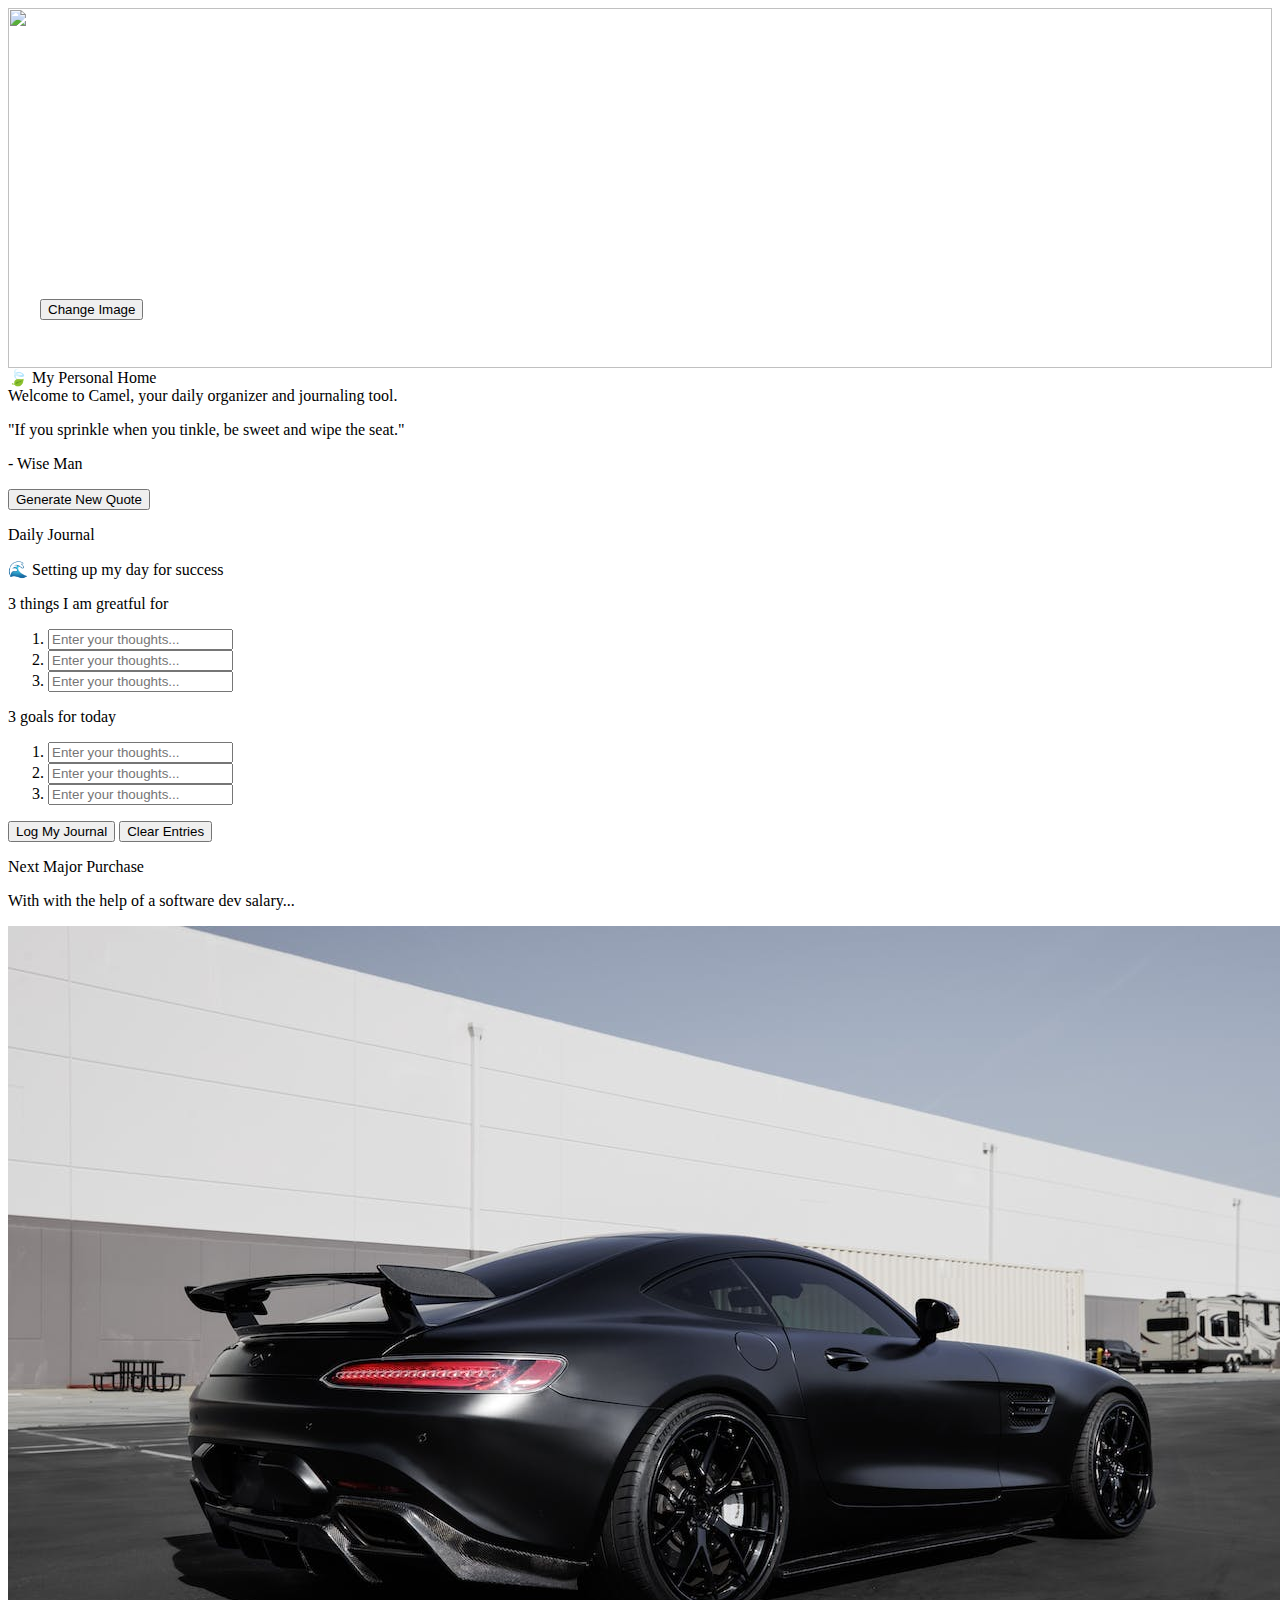
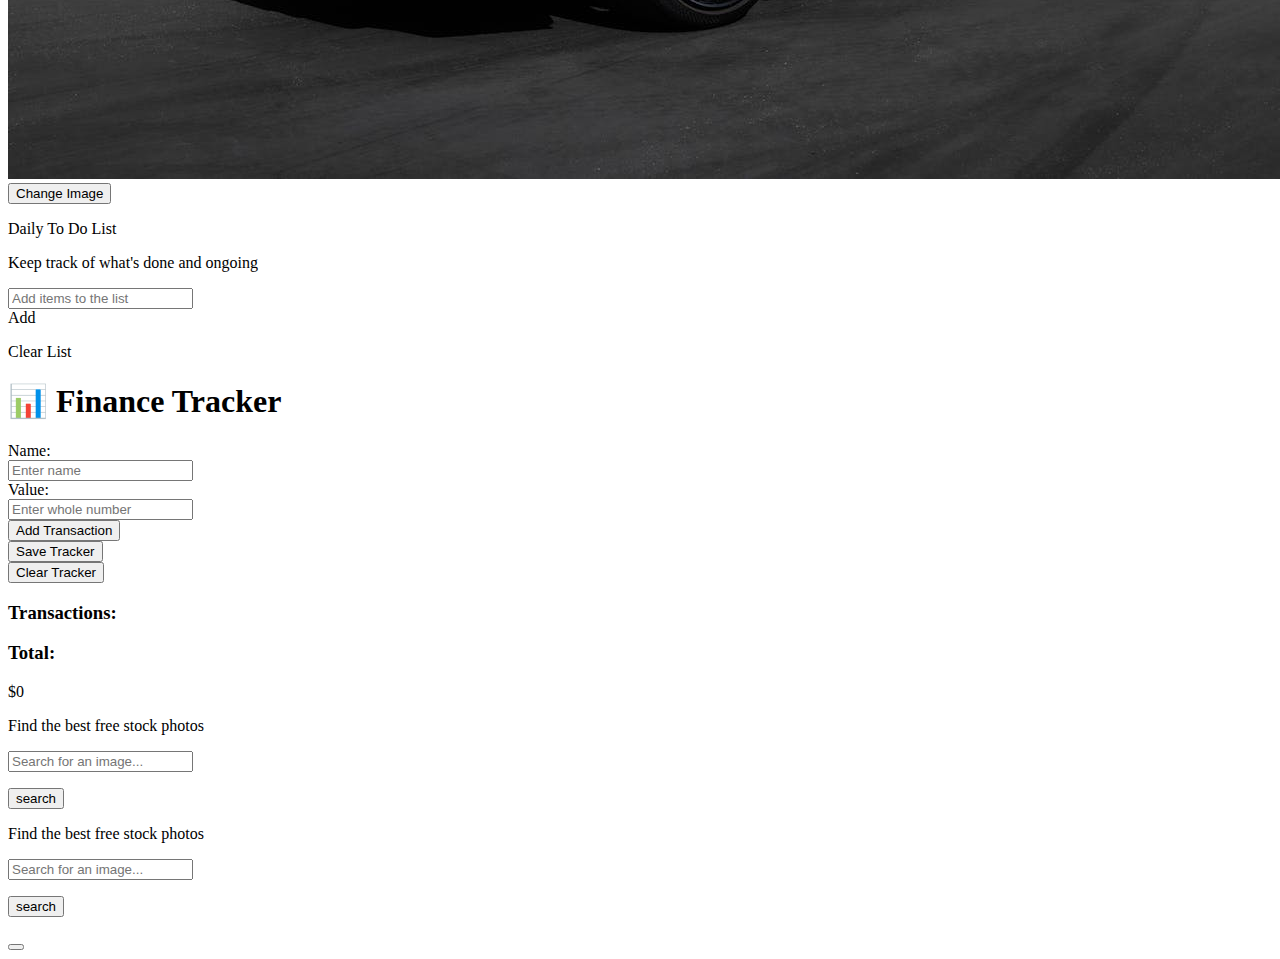
==== commit c2cc1c0b: "Merge pull request #53 from Levi-Man/fc-weather-p4" ====
--- a/index.html
+++ b/index.html
@@ -13,6 +13,8 @@
         integrity="sha256-iu/zLUB+QgISXBLCW/mcDi/rnf4m4uEDO0wauy76x7U=" crossorigin="anonymous"></script>
 </head>
 
+
+
 <body>
 
     <div id="top-banner" class="img_container has-background-black-ter">
@@ -24,13 +26,13 @@
 
     <main class="section has-background-black-ter">
         <div class=" mb-6">
-            <div class="title is-1 has-text-white-bis">🍃 My Personal Home</div>
-            <!-- <div class="button is-primary">Edit Page</div> -->
+            <div class="title mb-6 is-1 has-text-white-bis">🍃 My Personal Home</div>
+            <div class="subtitle is-6 has-text-white-bis">Welcome to Camel, your daily organizer and journaling tool.</div>
         </div>
         <!-- row 1 -->
         <div class="tile is-ancestor ">
             <!-- quote generator -->
-            <div class="tile is-parent is-6">
+            <div class="tile is-parent is-6 mobile">
                 <div class="tile is-child notification is-success has-background-grey-darker">
                     <p id="quote-text" class="title is-5 has-text-white-bis">"If you sprinkle when you tinkle, be sweet and wipe the seat."</p>
                     <p id="author-name" class="subtitle is-6 has-text-white-bis">- Wise Man</p>
@@ -41,7 +43,7 @@
             <div class="tile is-parent is-3">
                 <div
                     class="tile is-child notification is-success has-background-grey-darker has-text-centered is-align-content-center">
-                    <p id="time" class="is-size-1 is-size-1-touch has-text-weight-bold has-text-white-bis "></p>
+                    <p id="time" class="is-size-1 is-size-2-tablet has-text-weight-bold has-text-white-bis "></p>
                     <p id="day" class="has-text-white-bis"></p>
                     <p id="monthly" class="has-text-white-bis"></p>
                 </div>
@@ -50,21 +52,10 @@
             <div class="tile is-parent is-3">
                 <div
                     class="tile is-child notification is-success  has-background-grey-darker has-text-centered is-align-content-center">
-                    <p id="temperature" class="is-size-1 is-size-1-touch has-text-weight-bold has-text-white-bis">
+                    <p id="temperature" class="is-size-1 is-size-2-tablet has-text-weight-bold has-text-white-bis">
                     </p>
                     <p id="condition" class="has-text-white-bis"></p>
-                    <p id="location" class="has-text-white-bis mb-3"></p>
-                    <button id="new-location" class="button is-warning is-small">Refresh location</button>
-                    <!-- <div class="field has-addons">
-                        <div class="control">
-                          <input id="citysearch" class="input" type="text" placeholder="Enter your city here...">
-                        </div>
-                        <div class="control">
-                          <a class="button is-warning">
-                            Update
-                          </a>
-                        </div>
-                      </div> -->
+                    <p id="location" class="has-text-white-bis"></p>
 
                 </div>
             </div>
@@ -74,10 +65,8 @@
 
             <!-- journal -->
             <div class="tile is-parent">
-                <!-- <form id="journal-form"> -->
-                    <article class="tile is-child has-background-grey-darker notification is-success">
-                <form id="journal-form">
-                    <article class="tile is-child has-background-grey-darker notification is-primary is-success">
+                <article class="tile is-child has-background-grey-darker notification is-success">
+                    <article class="tile is-child has-background-grey-darker notification is-primary is-success p-0 ">
                         <div class="content">
                             <!-- titles -->
                             <p class="title">Daily Journal</p>
@@ -86,46 +75,44 @@
                             <div class="content">
                                 <div>
                                     <!-- Top box -->
-                                    <p class="title is-6 has-text-weight-normal is-italic	">3 things I am greatful for
+                                    <p class="title is-6 has-text-weight-normal is-italic">3 things I am greatful for
                                     </p>
-                                    <div class="box content pt-2 has-background-grey-dark">
-                                        <ol type="1">
-                                            <form action="submit">
-                                                <li>
-                                                    <input class="input" type="text" placeholder="enter your thoughts">
-                                                </li>
-                                                <li>
-                                                    <input class="input" type="text" placeholder="Text input">
-                                                </li>
-                                                <li>
-                                                    <input class="input" type="text" placeholder="Text input">
-                                                </li>
-                                            </form>
+                                    <div class="box content pt-2 pl-0 has-background-grey-dark">
+                                        <ol id="inputlist1">
+                                                <li>
+                                                    <input id="top1" class="input" type="text" placeholder="Enter your thoughts...">
+                                                </li>
+                                                <li>
+                                                    <input id="top2" class="input" type="text" placeholder="Enter your thoughts...">
+                                                </li>
+                                                <li>
+                                                    <input id="top3" class="input" type="text" placeholder="Enter your thoughts...">
+                                                </li>
                                         </ol>
                                     </div>
                                     <!-- Bottom Box -->
-                                    <p class="title is-6 has-text-weight-normal is-italic	">3 goals for today</p>
-                                    <div class="box content pt-2 has-background-grey-dark">
-                                        <ol type="1">
-                                            <form action="submit">
-                                                <li>
-                                                    <input class="input" type="text" placeholder="enter your thoughts">
-                                                </li>
-                                                <li>
-                                                    <input class="input" type="text" placeholder="Text input">
-                                                </li>
-                                                <li>
-                                                    <input class="input" type="text" placeholder="Text input">
-                                                </li>
-                                            </form>
+                                    <p class="title is-6 has-text-weight-normal is-italic">3 goals for today</p>
+                                    <div class="box content pt-2 pl-0 has-background-grey-dark">
+                                        <ol id="inputlist2" type="1">
+                                            <!-- <form action="submit"> -->
+                                                <li>
+                                                    <input id="bottom1" class="input" type="text" placeholder="Enter your thoughts...">
+                                                </li>
+                                                <li>
+                                                    <input id="bottom2" class="input" type="text" placeholder="Enter your thoughts...">
+                                                </li>
+                                                <li>
+                                                    <input id="bottom3" class="input" type="text" placeholder="Enter your thoughts...">
+                                                </li>
                                         </ol>
                                     </div>
                                 </div>
                             </div>
-                            <button class="button is-warning is-outlined" id="log-my-journal">Log My Journal</button>
+                            <button class="button is-warning mr-2 mb-3" id="logjournal">Log My Journal</button>
+                            <button class="button is-warning is-outlined" id="clearjournal">Clear Entries</button>
                         </div>
                     </article>
-                <!-- </form> -->
+                </article>
             </div>
 
             <!-- solo image tile -->
@@ -134,10 +121,7 @@
                     <p class="title">Next Major Purchase</p>
                     <p class="subtitle">With with the help of a software dev salary...</p>
                     <div class="">
-
                         <img id="solo-image" src="./images/pexels-auto-records-10292240.jpg">
-
-                        </figure>
                     </div>
                     <button id="change-image" class="js-modal-trigger button is-warning mt-3" data-target="pexel-modal">
                         Change Image
@@ -161,12 +145,10 @@
                         </div>
                     </div>
                     <div class="control my-4">
-
                         <ul id="task_list">
-                            <li class="is-clickable notification is-warning mb-3 p-2">Practice more Javascript<button
-                                    id="clear_task" class="delete"></button></li>
+                            <!-- <li class="is-clickable notification is-warning mb-3 p-2">Practice more Javascript<button
+                                    id="clear_task" class="delete"></button></li> -->
                         </ul>
-
                         <ul id="task_list"></ul>
                     </div>
                     <div class="field is-grouped is-grouped-centered">
@@ -179,7 +161,61 @@
                 </article>
             </div>
         </div>
+
+        <!-- notes -->
+        <div class="container mt-6">
+
+            <h1 class="title mb-6 is-1 has-text-white-bis">📊 Finance Tracker</h1>
+    
+            <div class="tile is-ancestor">
+                <!-- Input -->
+                <div class="tile is-parent is-6">
+                    <article class="tile is-child box has-background-grey-darker">
+                        <div class="field">
+                            <label class="label has-text-white-bis">Name:</label>
+                            <div class="control">
+                                <input class="input" type="text" id="nameInput" placeholder="Enter name">
+                            </div>
+                        </div>
+    
+                        <div class="field">
+                            <label class="label has-text-white-bis"">Value:</label>
+                            <div class="control">
+                                <input class="input" type="text" id="valueInput" placeholder="Enter whole number">
+                            </div>
+                        </div>
+    
+                        <div class="field is-grouped">
+                            <div class="control">
+                                <button class="button is-warning" onclick="addTransaction()">Add Transaction</button>
+                            </div>
+                            <div class="control">
+                                <button class="button is-warning" onclick="saveToLocalStorage()">Save Tracker</button>
+                            </div>
+                            <div class="control">
+                                <button class="button is-danger" onclick="clearLocalStorage()">Clear Tracker</button>
+                            </div>
+                        </div>
+                    </article>
+                </div>
+    
+                <!-- Iracker -->
+                <div class="tile is-parent">
+                    <article class="tile is-child box has-background-grey-darker">
+                        <h3 class="subtitle has-text-white-bis">Transactions:</h3>
+
+                        <ul id="transactionList" class="mb-4 has-text-white-bis"></ul>
+
+                        <h3 class="subtitle has-text-white-bis">Total:</h3>
+                        <p id="total" class="title is-4 has-text-white-bis">$0</p>
+                    </article>
+                </div>
+            </div>
+    
+        </div>        
+
         
+
         <!-- Modal -->
 
         <!-- Modal for solo image -->
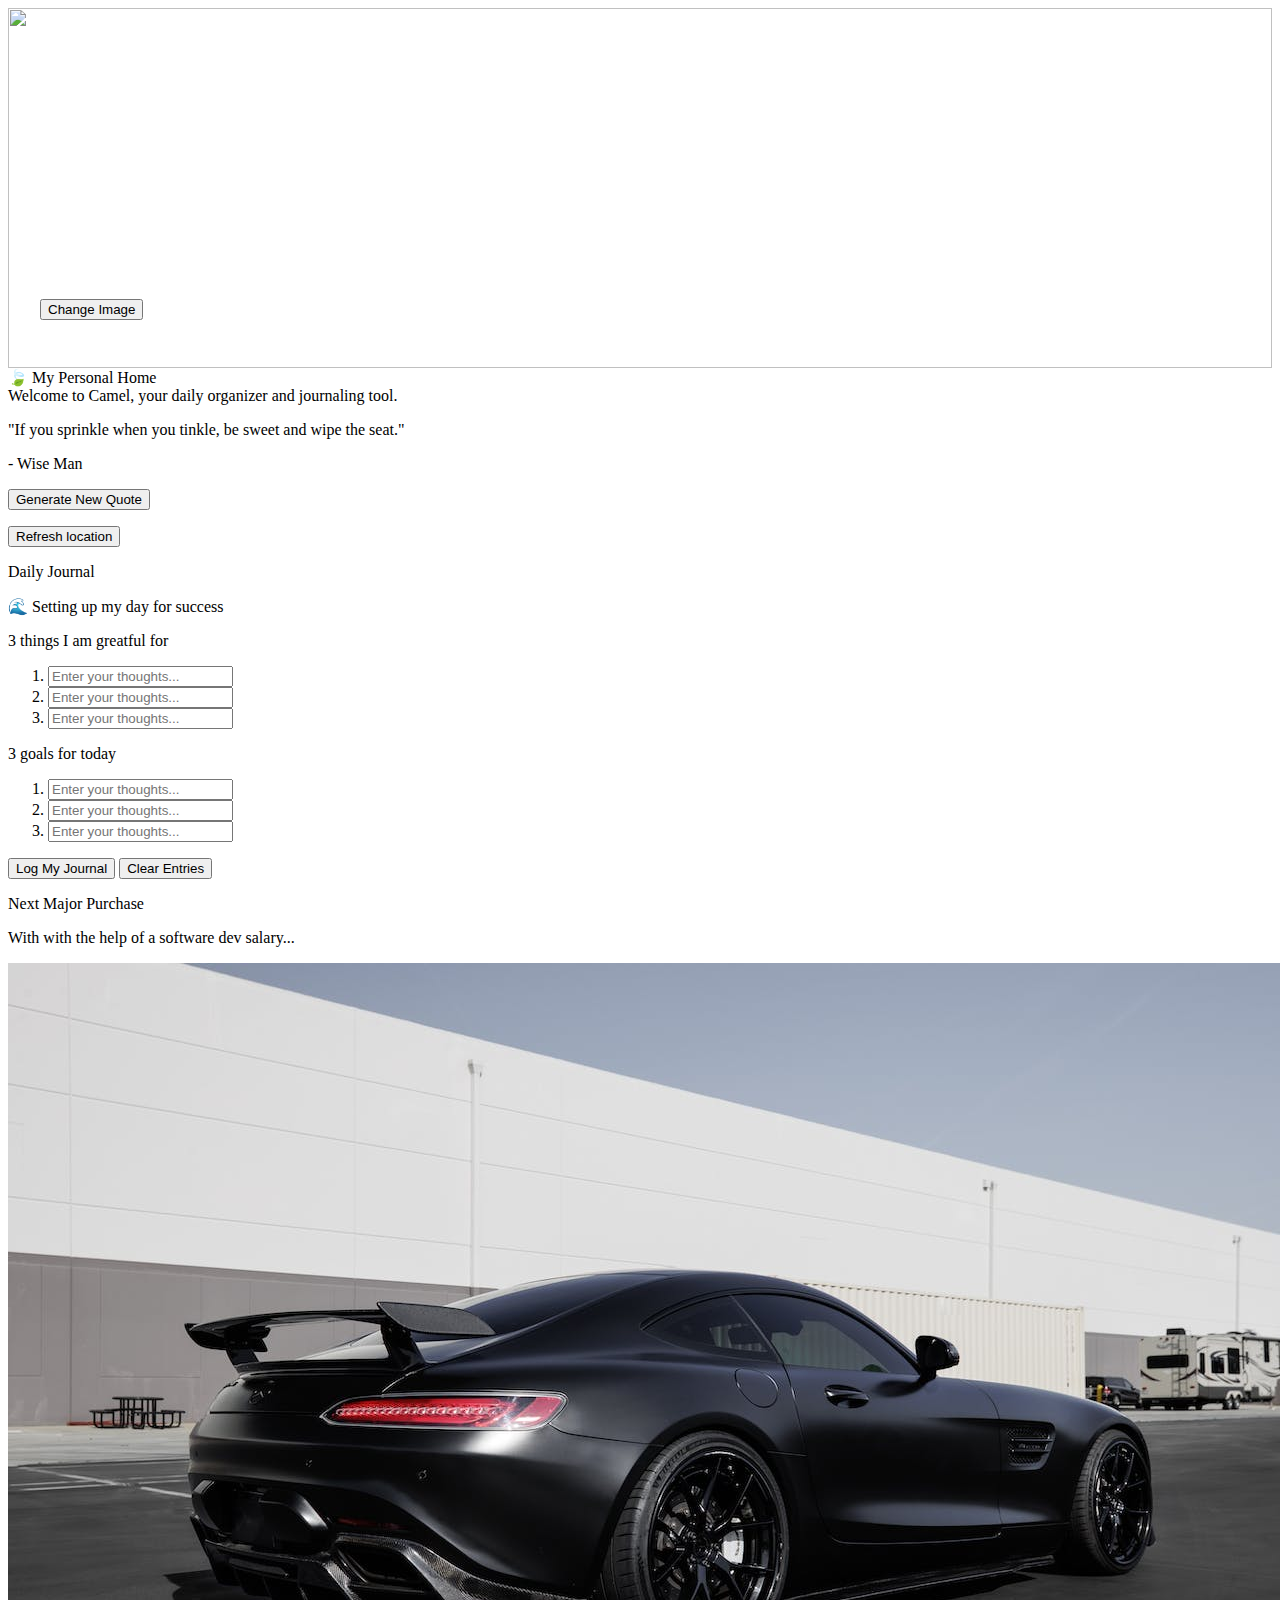
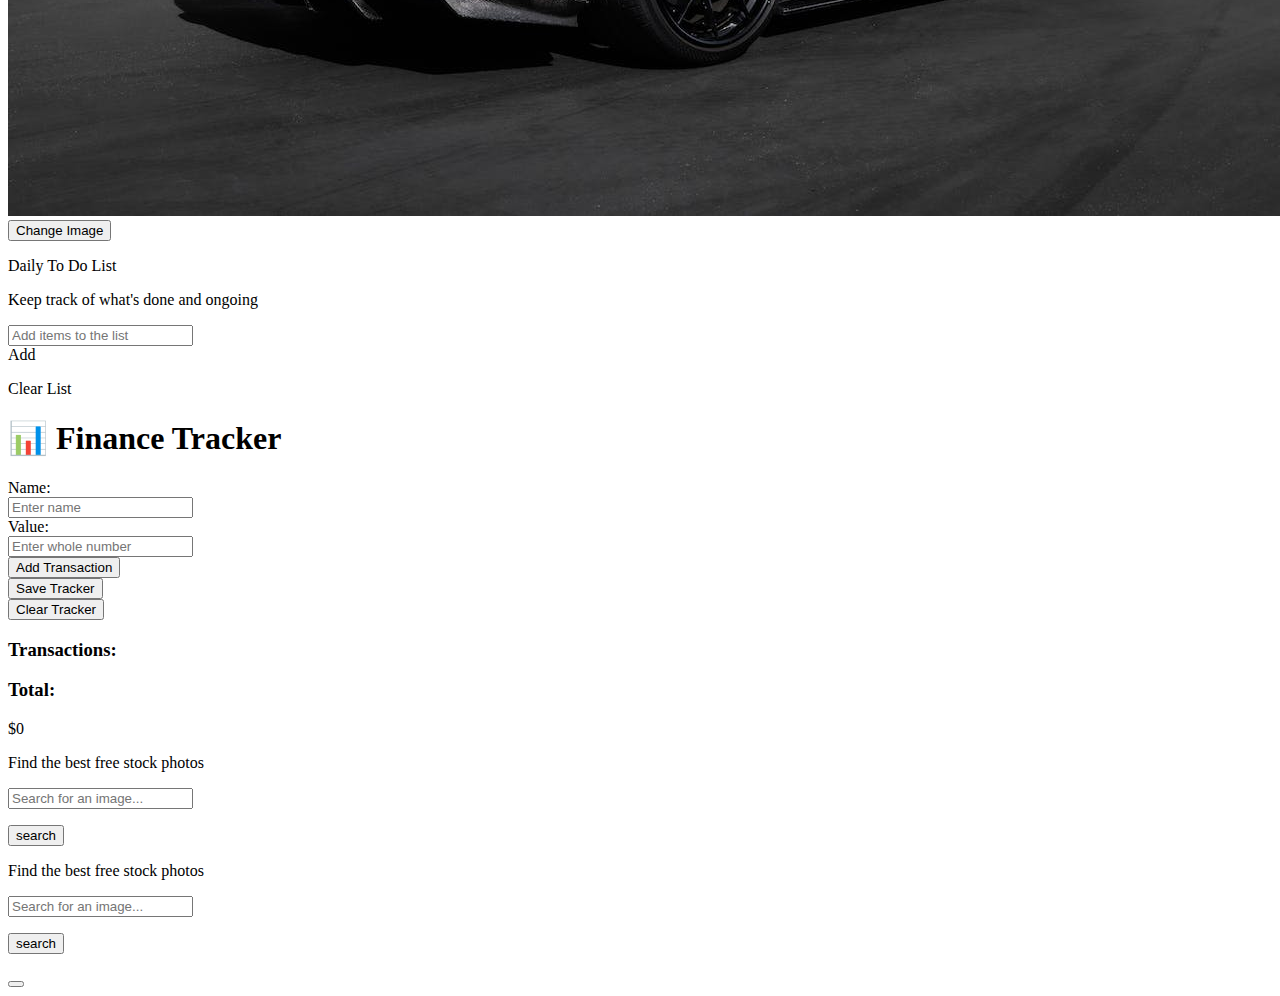
==== commit 6aebdd67: "Merge branch 'main' into ilm-script" ====
--- a/index.html
+++ b/index.html
@@ -13,8 +13,6 @@
         integrity="sha256-iu/zLUB+QgISXBLCW/mcDi/rnf4m4uEDO0wauy76x7U=" crossorigin="anonymous"></script>
 </head>
 
-
-
 <body>
 
     <div id="top-banner" class="img_container has-background-black-ter">
@@ -55,7 +53,8 @@
                     <p id="temperature" class="is-size-1 is-size-2-tablet has-text-weight-bold has-text-white-bis">
                     </p>
                     <p id="condition" class="has-text-white-bis"></p>
-                    <p id="location" class="has-text-white-bis"></p>
+                    <p id="location" class="has-text-white-bis mb-3"></p>
+                    <button id="new-location" class="button is-warning is-small">Refresh location</button>
 
                 </div>
             </div>
@@ -161,8 +160,8 @@
                 </article>
             </div>
         </div>
-
-        <!-- notes -->
+      
+        <!-- financial tracker -->
         <div class="container mt-6">
 
             <h1 class="title mb-6 is-1 has-text-white-bis">📊 Finance Tracker</h1>
@@ -211,10 +210,7 @@
                     </article>
                 </div>
             </div>
-    
         </div>        
-
-        
 
         <!-- Modal -->
 
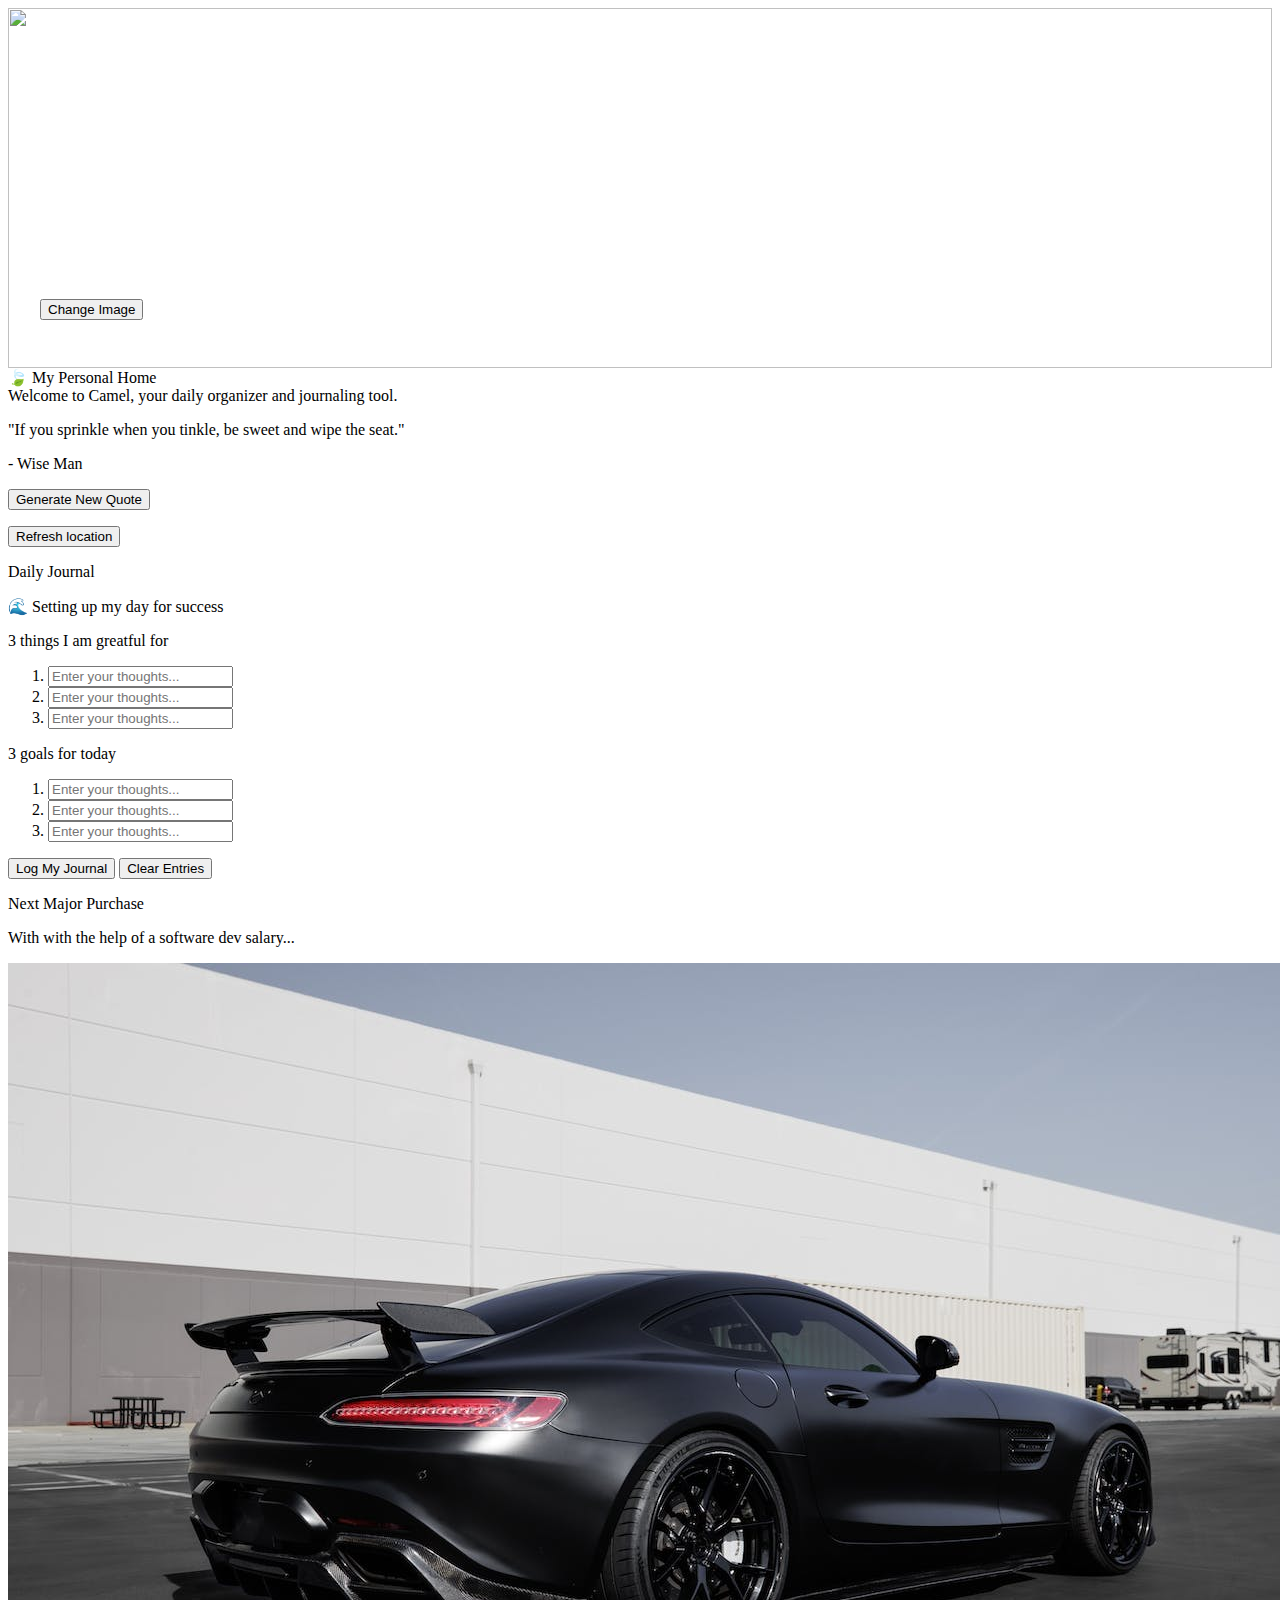
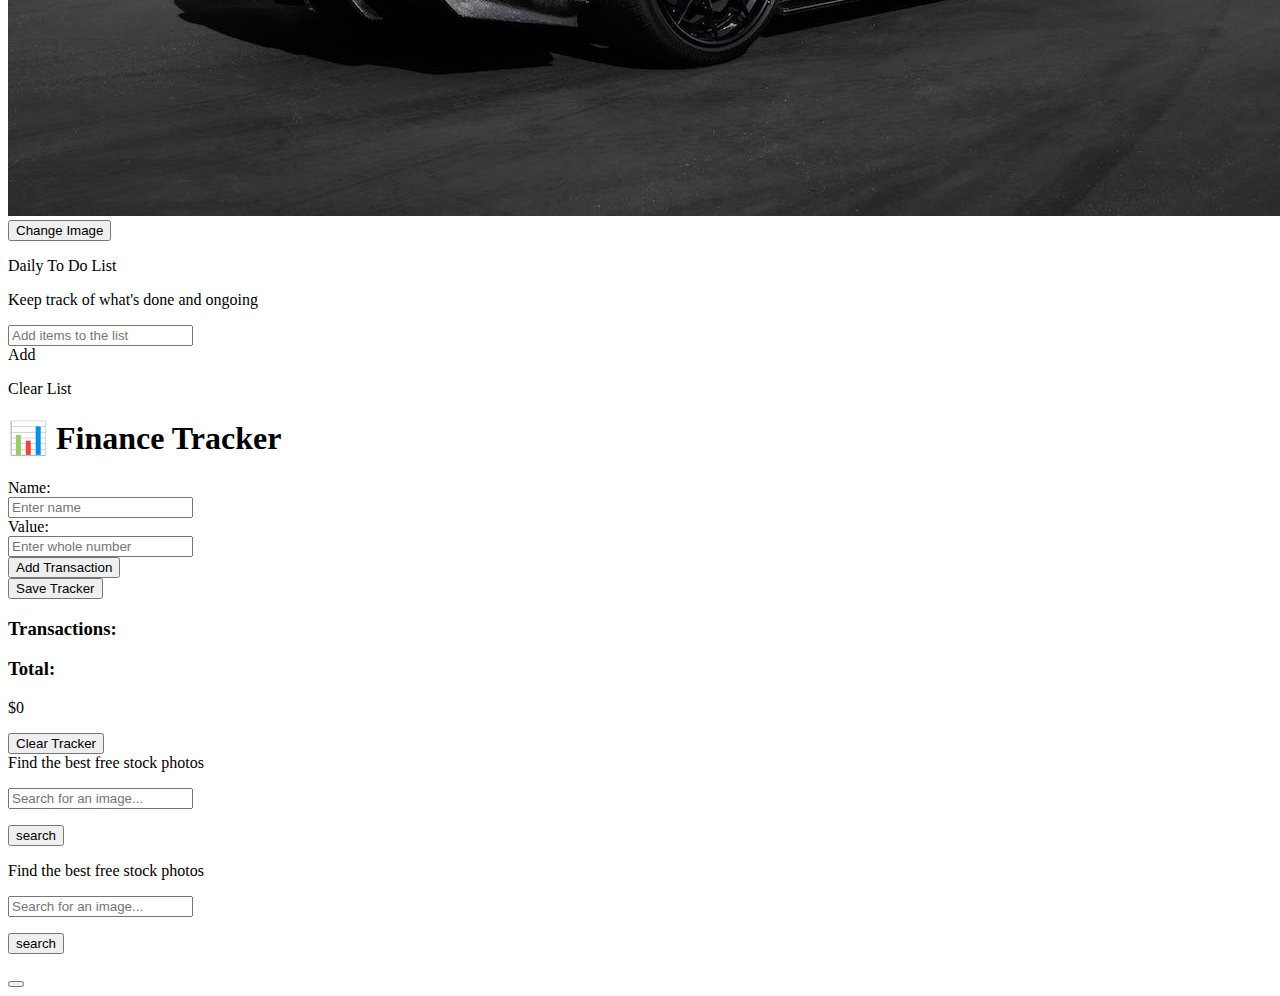
==== commit f7fd17eb: "changed button placement for finance tracker" ====
--- a/index.html
+++ b/index.html
@@ -183,16 +183,12 @@
                                 <input class="input" type="text" id="valueInput" placeholder="Enter whole number">
                             </div>
                         </div>
-    
                         <div class="field is-grouped">
                             <div class="control">
                                 <button class="button is-warning" onclick="addTransaction()">Add Transaction</button>
                             </div>
                             <div class="control">
                                 <button class="button is-warning" onclick="saveToLocalStorage()">Save Tracker</button>
-                            </div>
-                            <div class="control">
-                                <button class="button is-danger" onclick="clearLocalStorage()">Clear Tracker</button>
                             </div>
                         </div>
                     </article>
@@ -207,6 +203,9 @@
 
                         <h3 class="subtitle has-text-white-bis">Total:</h3>
                         <p id="total" class="title is-4 has-text-white-bis">$0</p>
+                        <div class="control">
+                            <button class="button is-danger" onclick="clearLocalStorage()">Clear Tracker</button>
+                        </div>
                     </article>
                 </div>
             </div>
